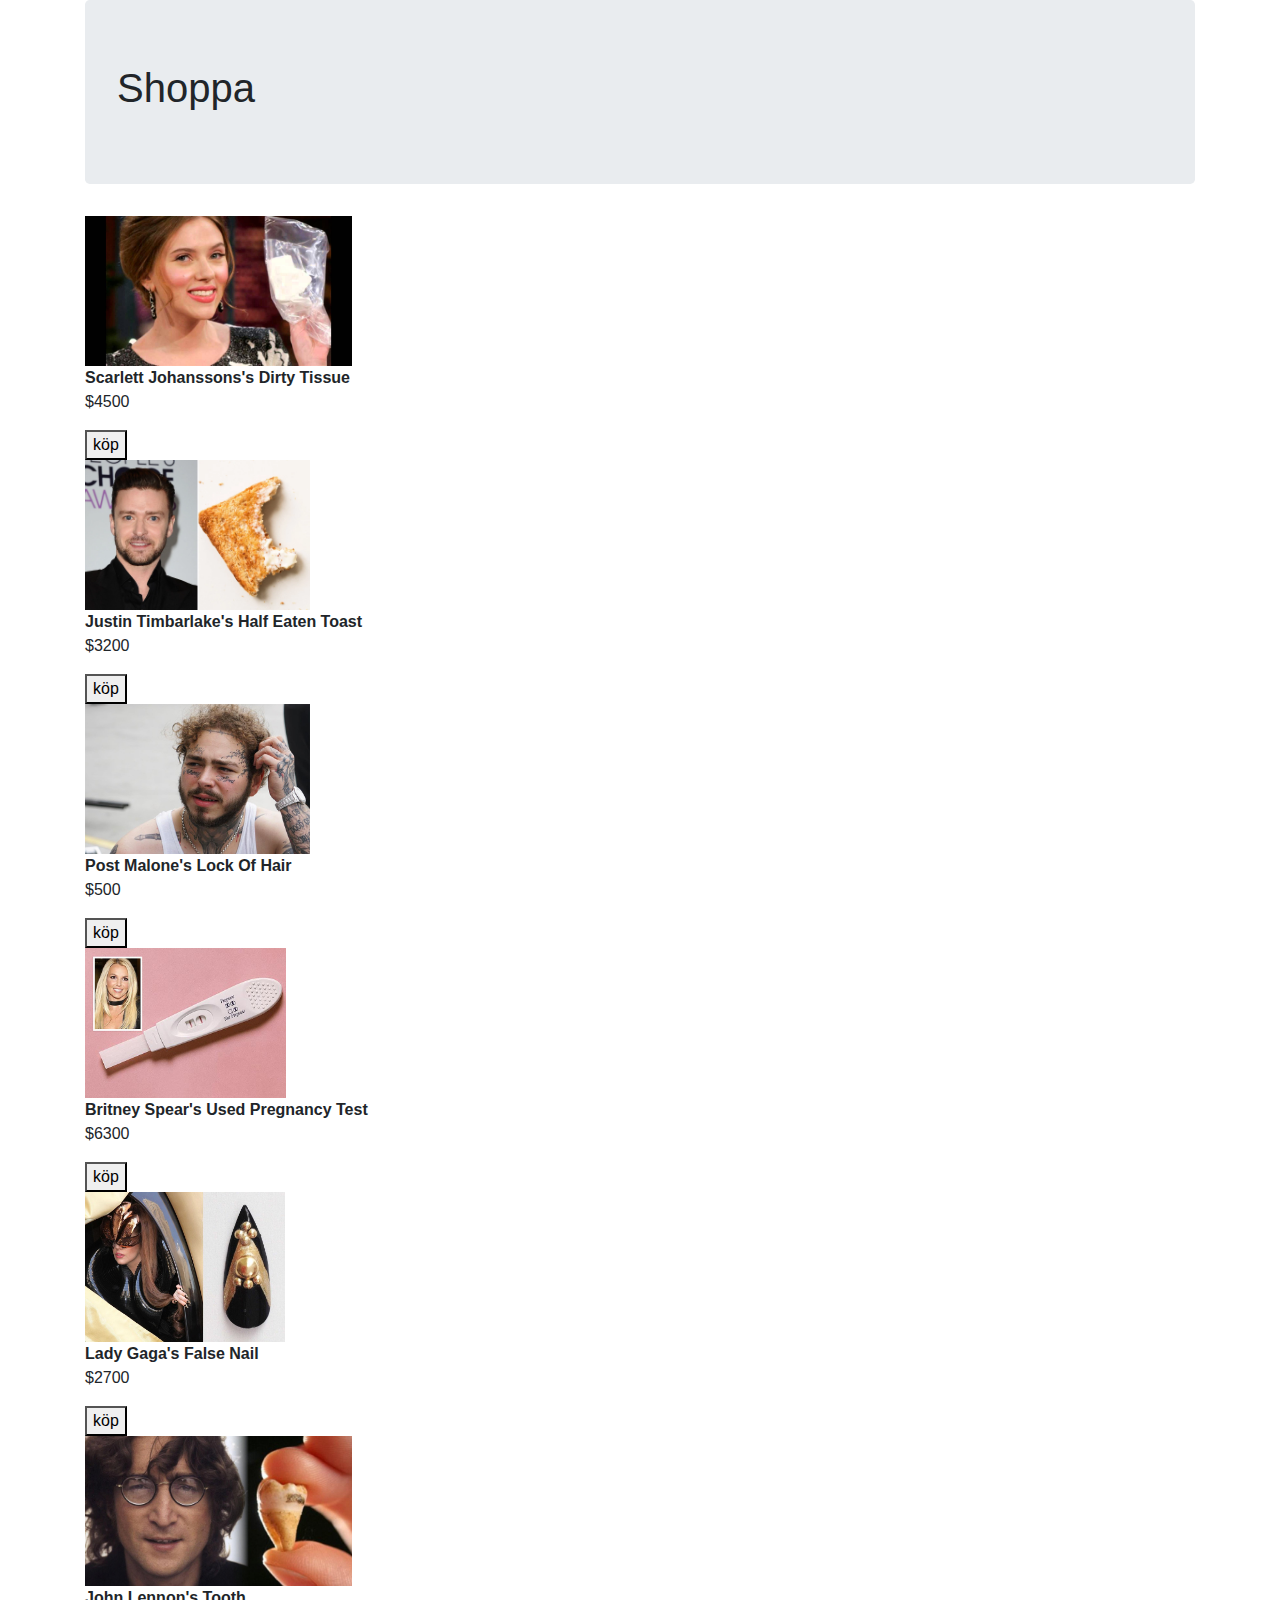
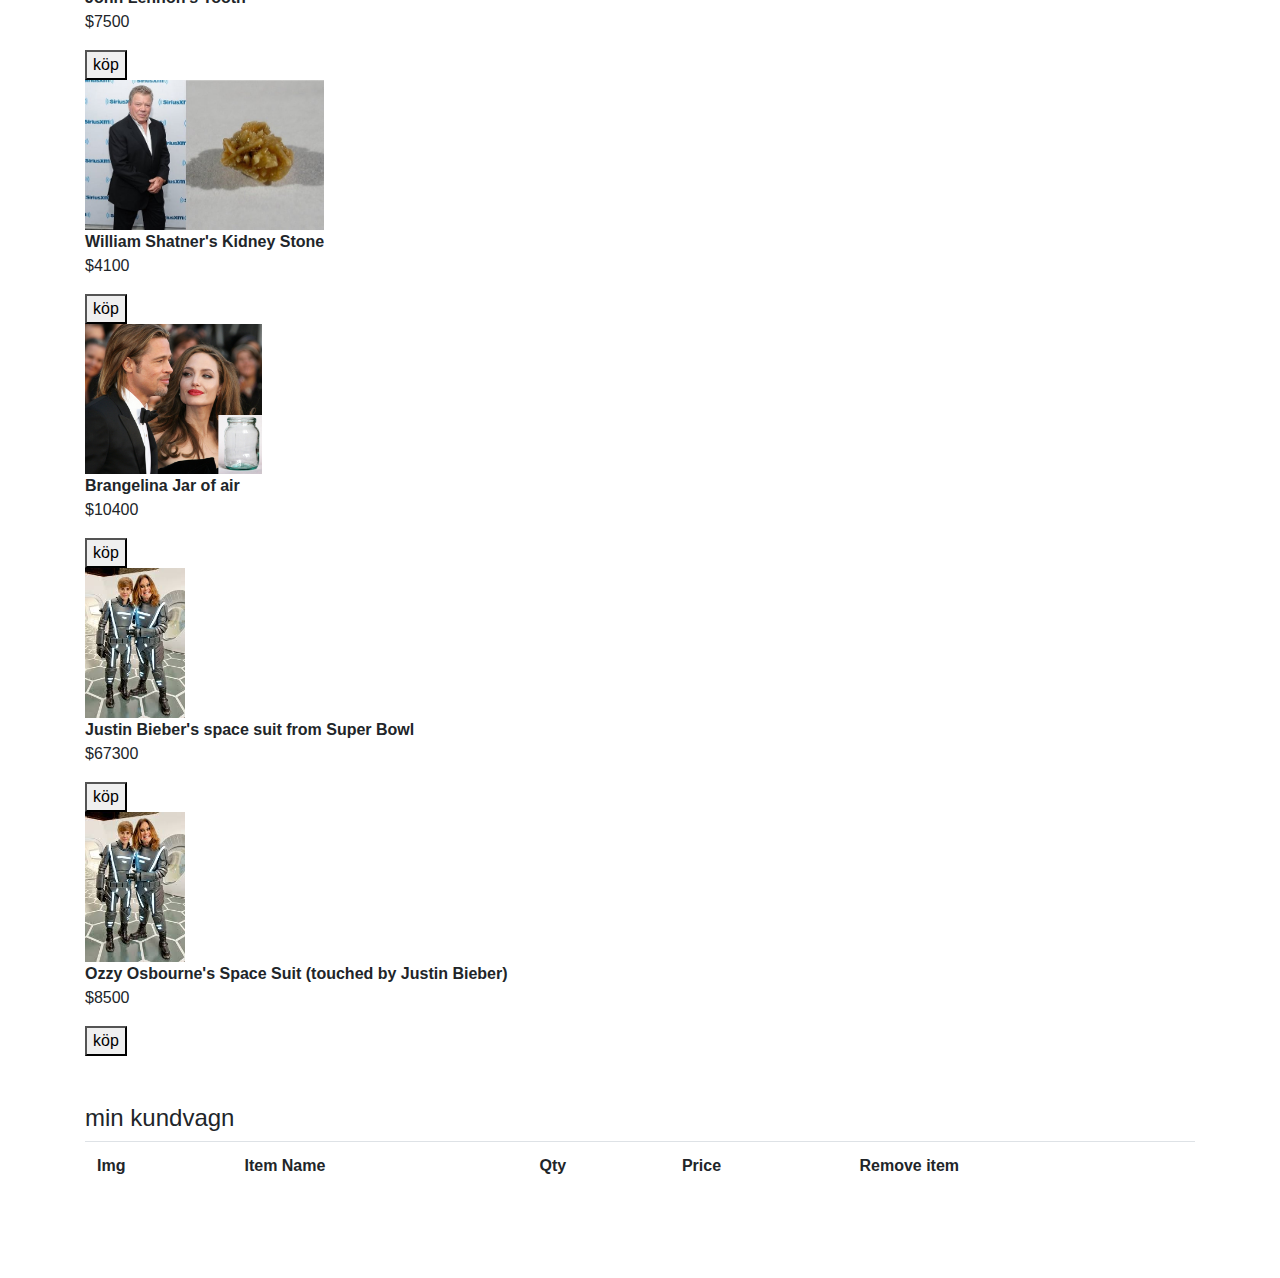
==== index.html @ 7fb06e84 "first commit" ====
<!DOCTYPE html>
<html lang="en">
<head>
   <meta charset="UTF-8">
   <meta name="viewport" content="width=device-width, initial-scale=1.0">
   <meta http-equiv="X-UA-Compatible" content="ie=edge">
   <title>Shoppig cart</title>
   <link rel="stylesheet" href="https://stackpath.bootstrapcdn.com/bootstrap/4.3.1/css/bootstrap.min.css" integrity="sha384-ggOyR0iXCbMQv3Xipma34MD+dH/1fQ784/j6cY/iJTQUOhcWr7x9JvoRxT2MZw1T" crossorigin="anonymous">
   <link rel="stylesheet" href="style.css">
</head>

<body>

   <div class="container">
       <div class="jumbotron center">
           <h1>Shoppa</h1>
       </div>


   <div id="content" class="list-position">
   </div>

   <br><br>

   <div id="cart-container">
           <h4>min kundvagn</h4>
           <table id="myCart" class="table">
               <tr>
                   <th>Img</th>
                   <th>Item Name</th>
                   <th>Qty</th>
                   <th>Price</th>
                   <th>Remove item</th>
               </tr>
               <tr id="cart-update"></tr>

           </table>
   </div>


   <br><br><br>
   </div> <!-- container-->
   <script src="https://cdnjs.cloudflare.com/ajax/libs/jquery/3.3.1/jquery.js"></script>
   <script src="script-firstpage.js"></script>
</body>
</html>
---- style.css ----
.table-img{
    width: 50px;
    height: auto;
}

.list-position{
    display: inline;
}

.list-img{
    height: 150px;
    margin: 0 auto;
}
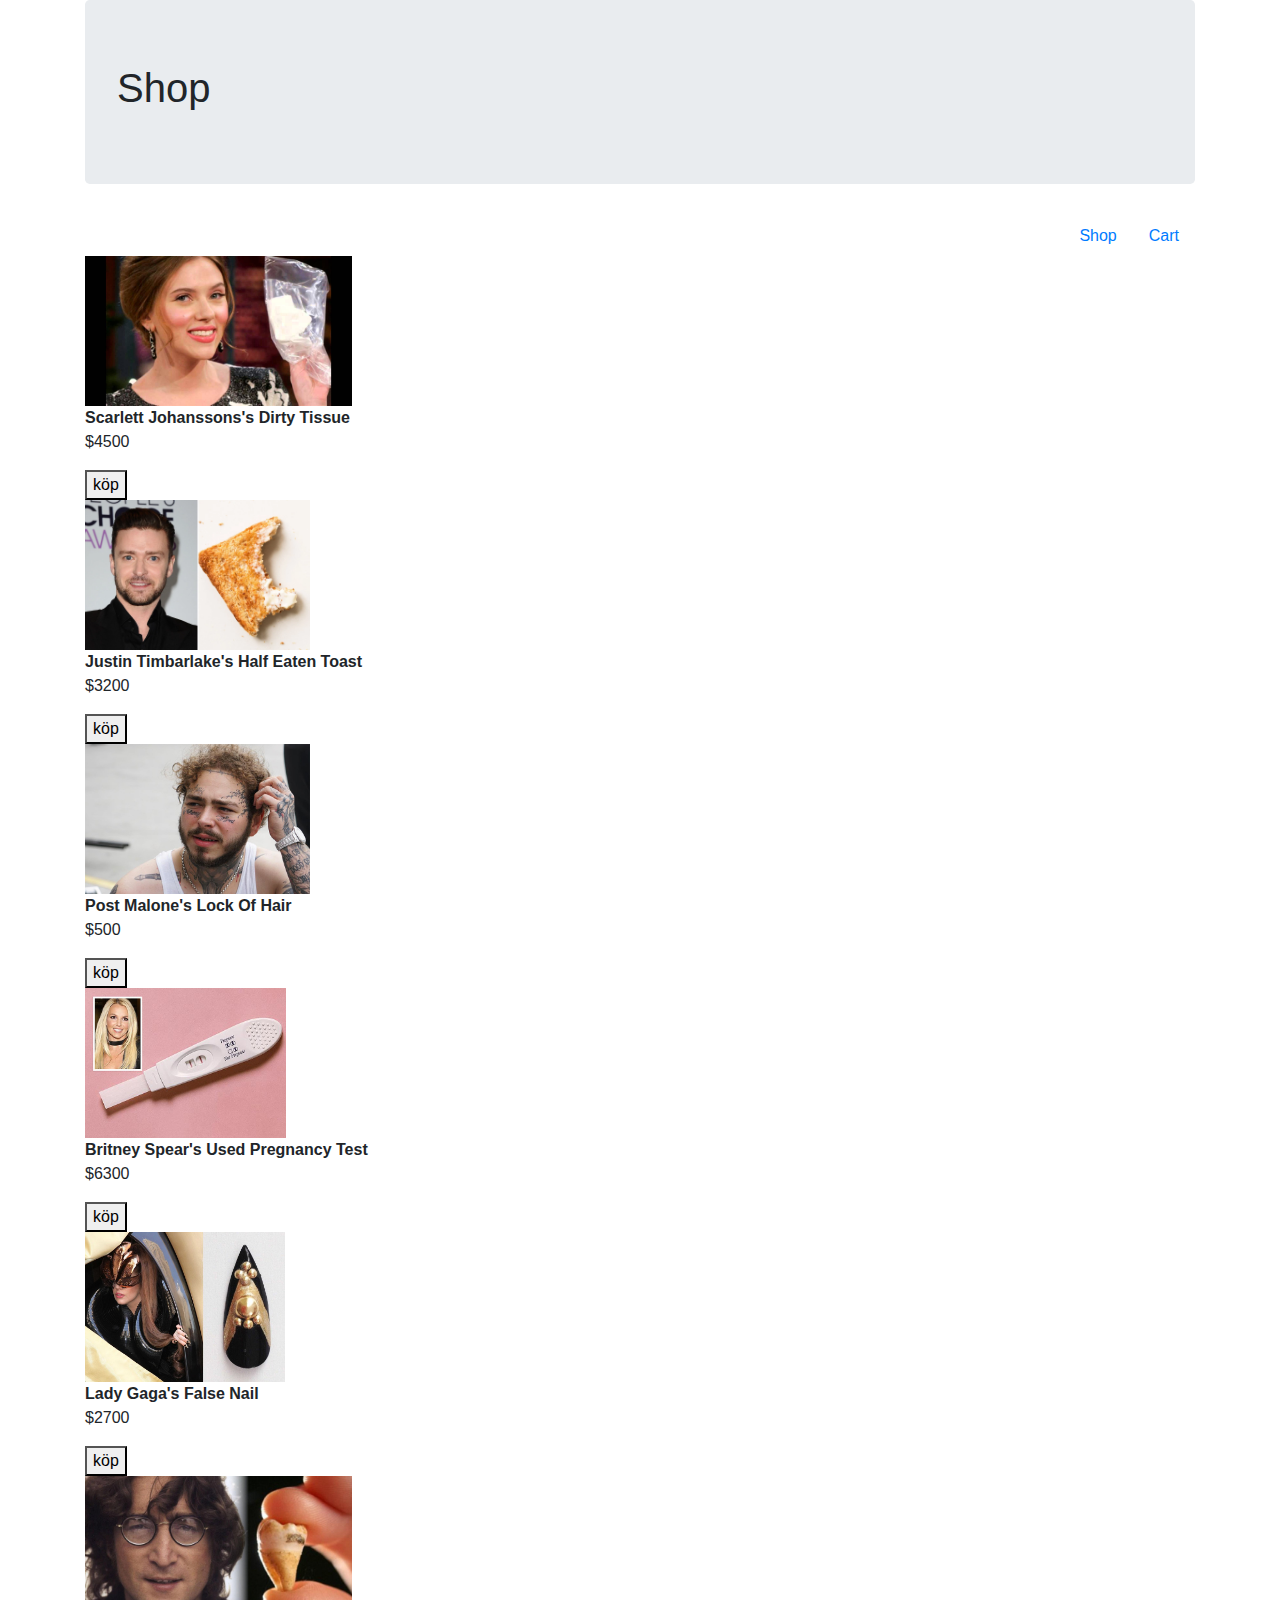
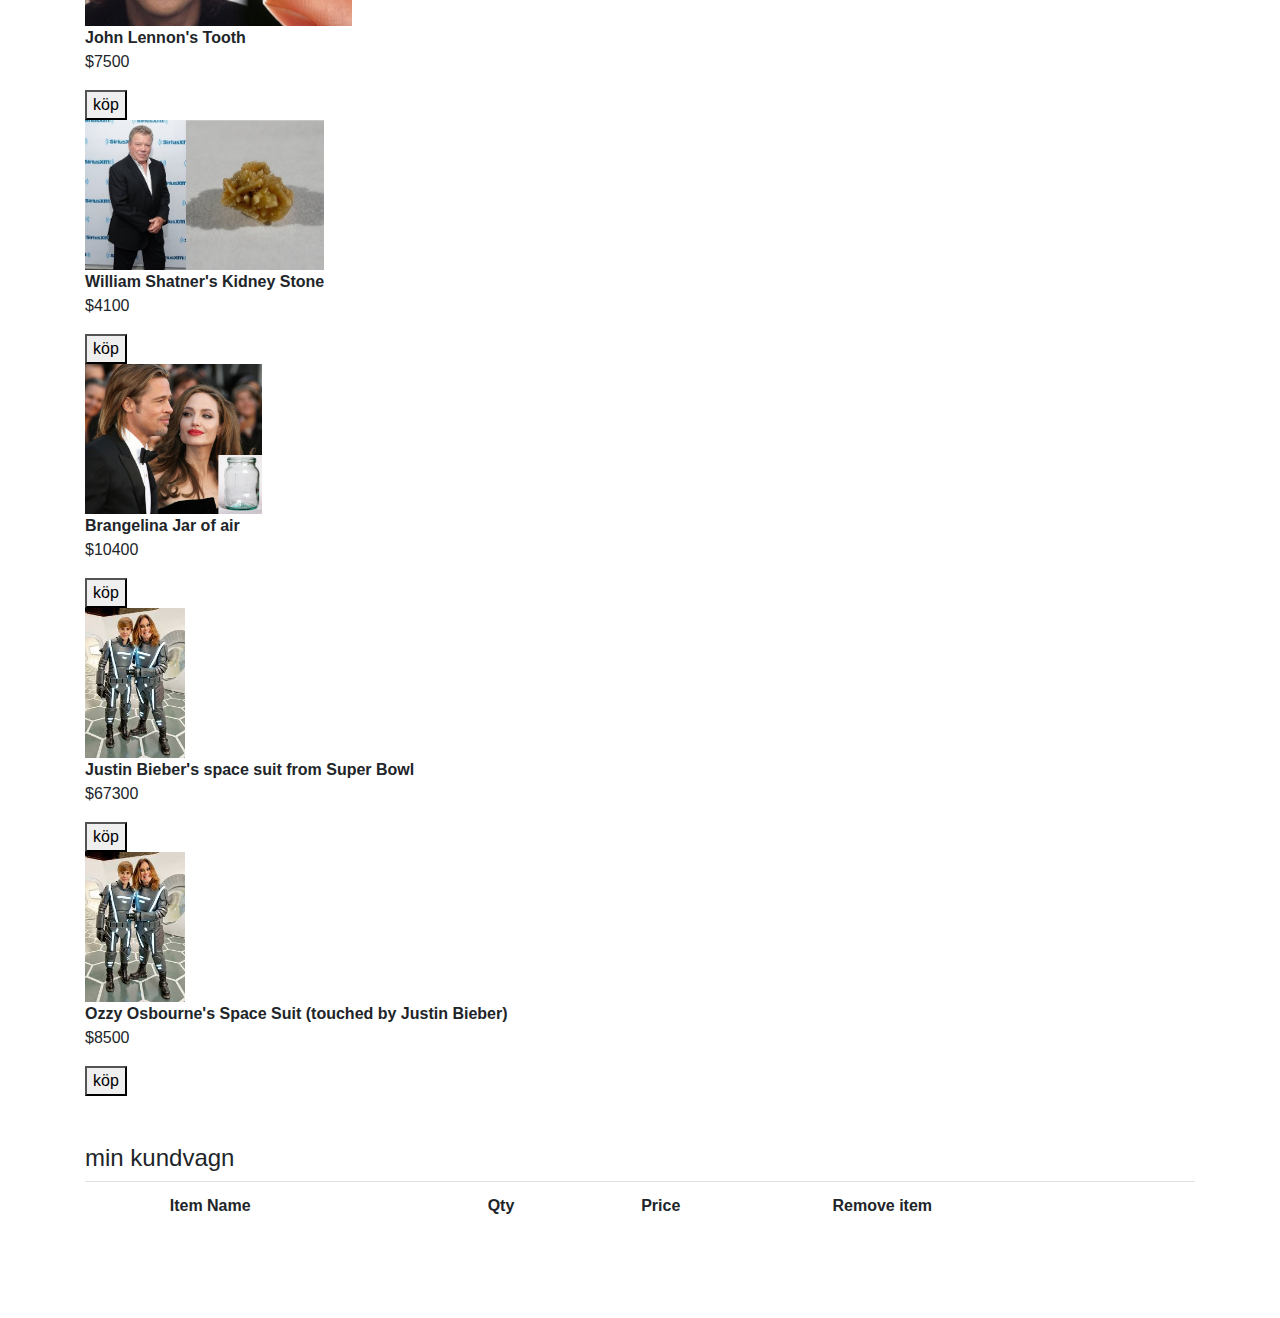
==== commit 7b58b717: "navigeringsfunktion" ====
--- a/index.html
+++ b/index.html
@@ -10,11 +10,21 @@
 </head>
 
 <body>
-
    <div class="container">
        <div class="jumbotron center">
-           <h1>Shoppa</h1>
+           <h1>Shop</h1>
        </div>
+<nav>
+
+       <ul class="nav justify-content-end">
+            <li class="nav-item">
+              <a class="nav-link active" href="index.html">Shop</a>
+            </li>
+            <li class="nav-item">
+              <a class="nav-link" href="orderpage.html">Cart</a>
+            </li>
+          </ul>
+</nav>
 
 
    <div id="content" class="list-position">
@@ -26,7 +36,7 @@
            <h4>min kundvagn</h4>
            <table id="myCart" class="table">
                <tr>
-                   <th>Img</th>
+                   <th></th>
                    <th>Item Name</th>
                    <th>Qty</th>
                    <th>Price</th>
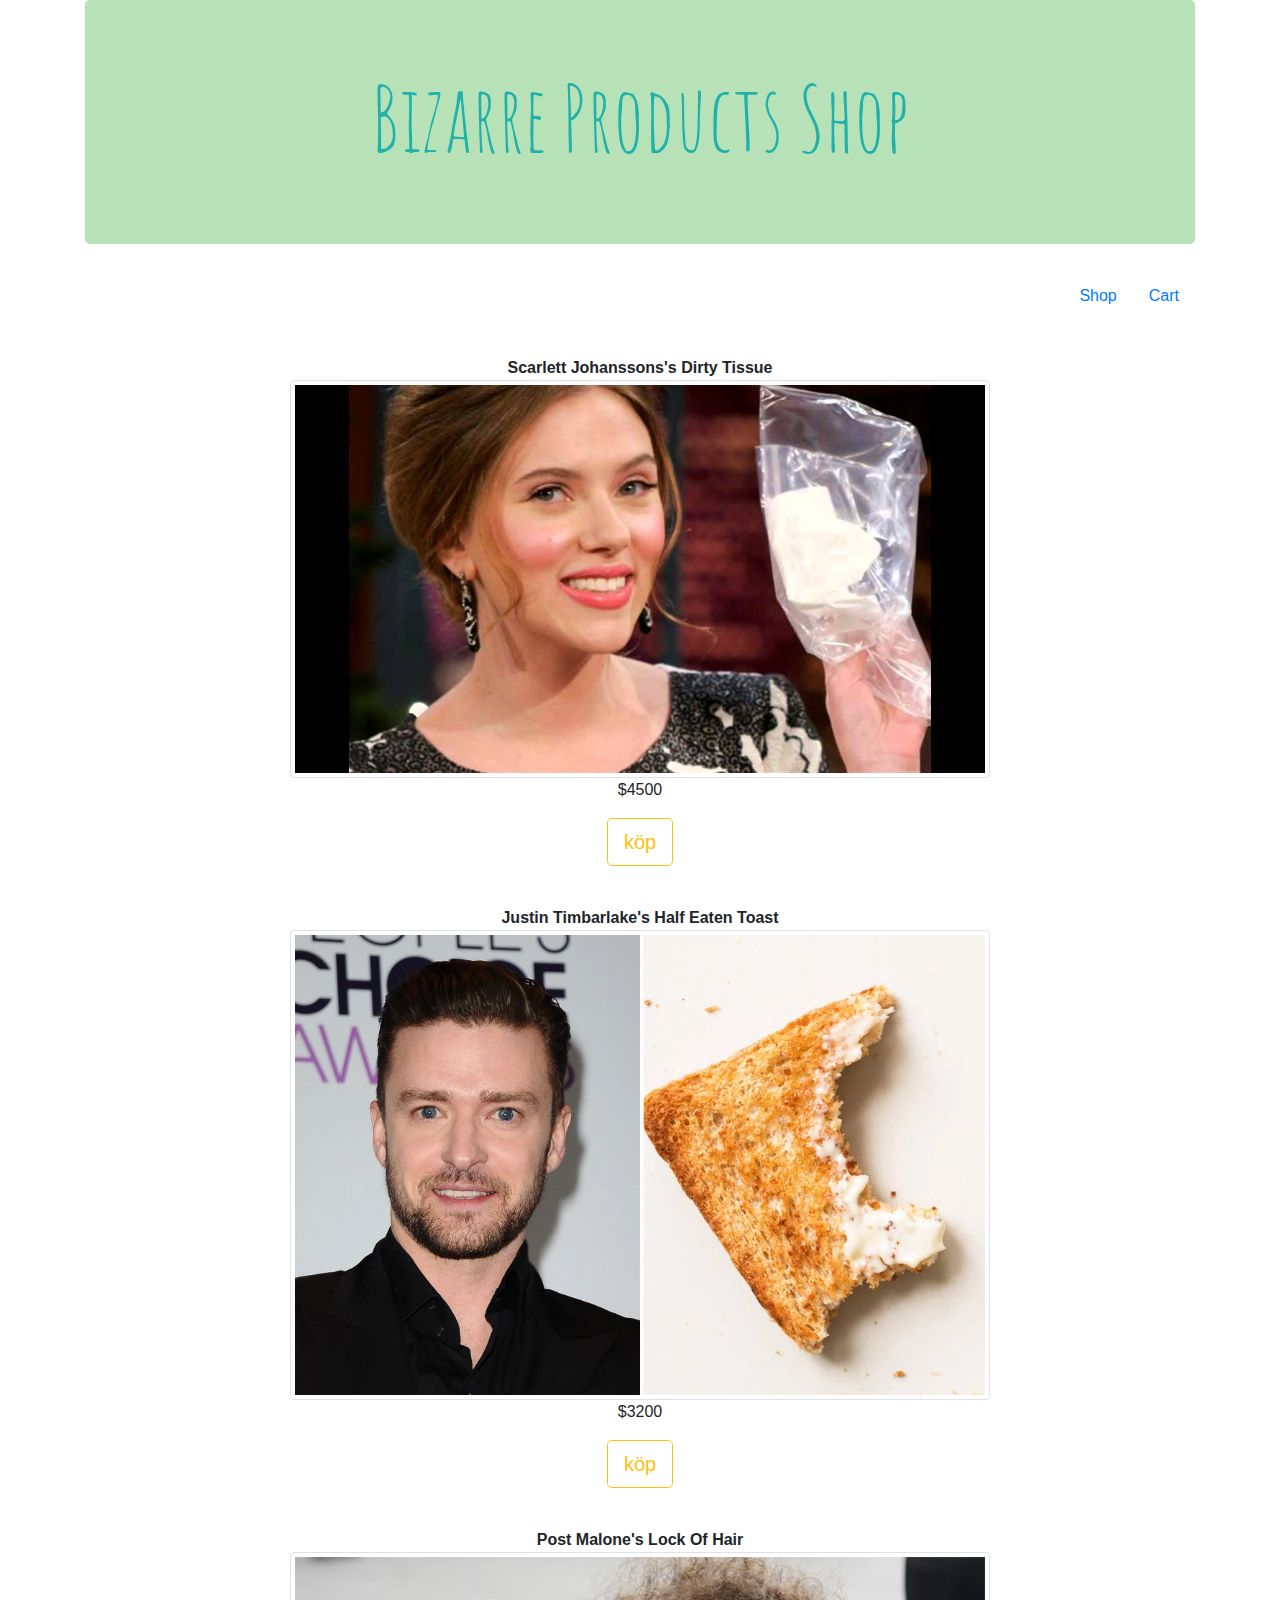
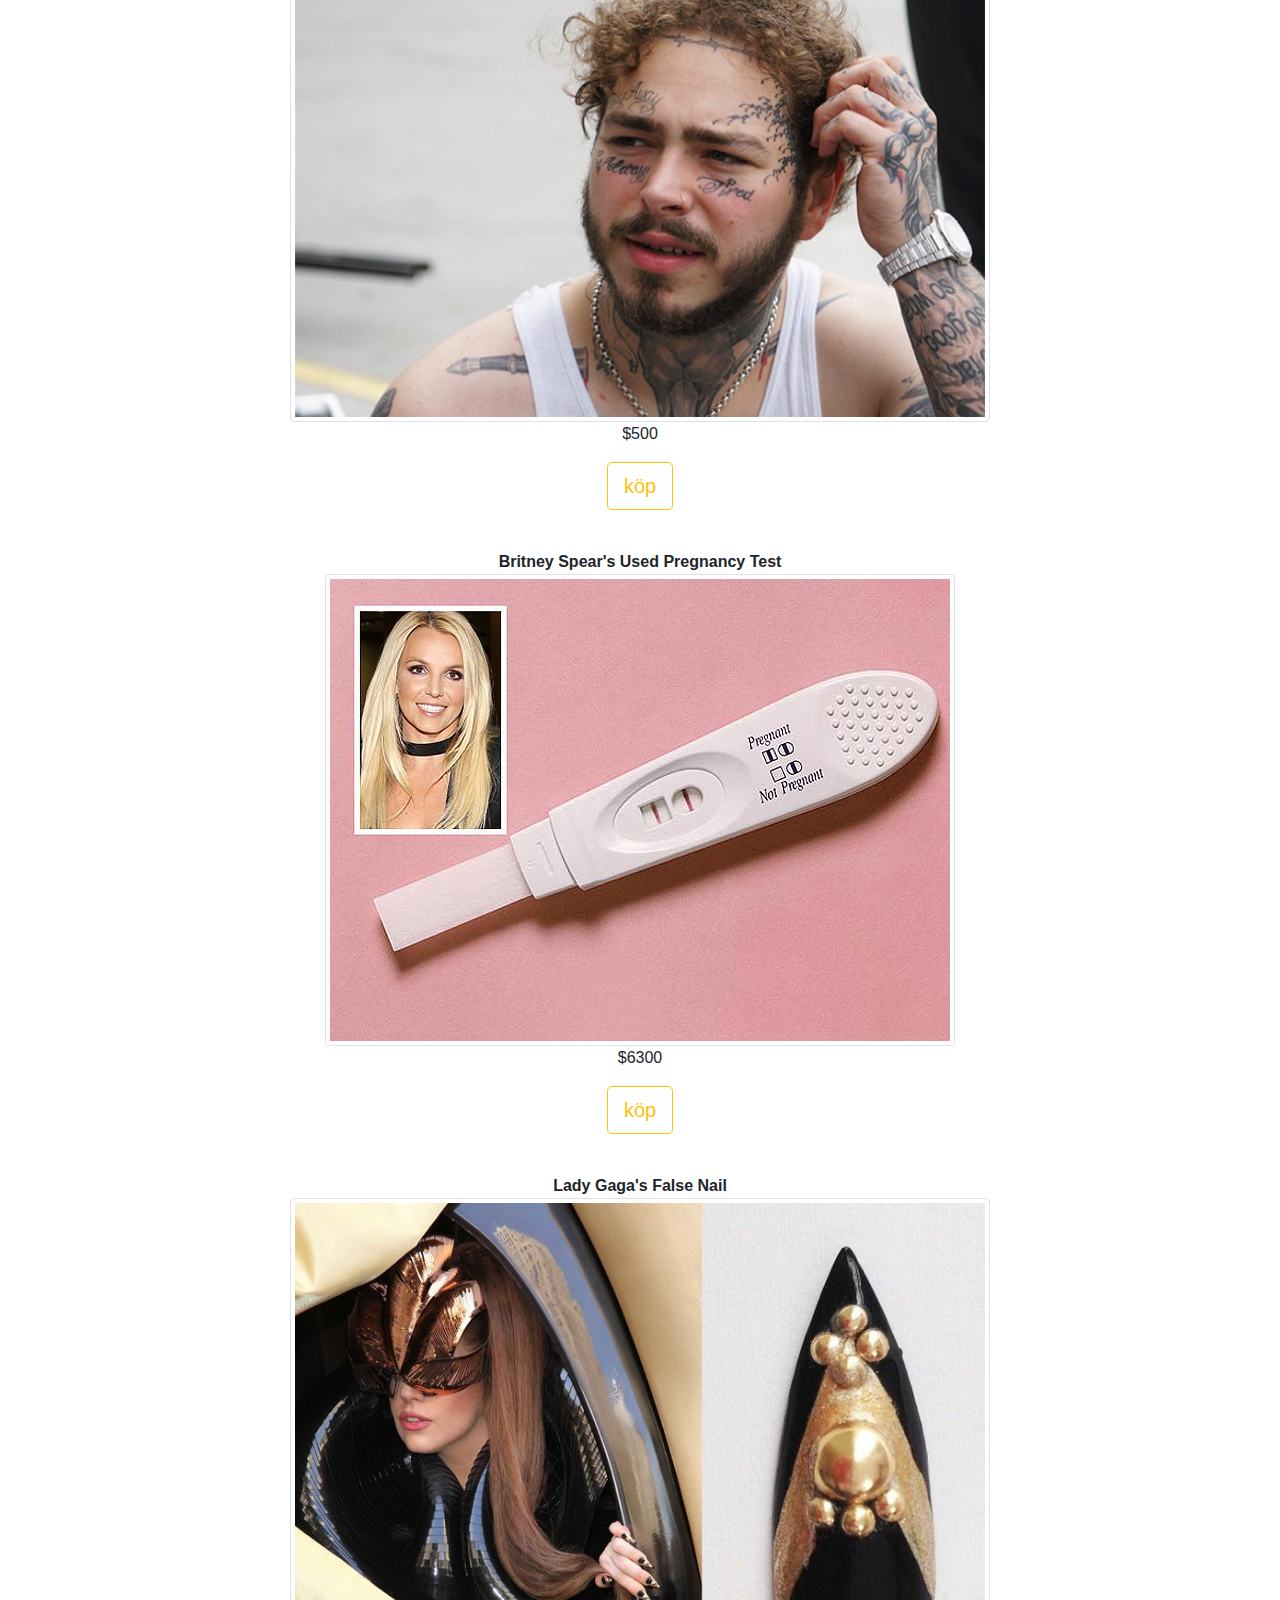
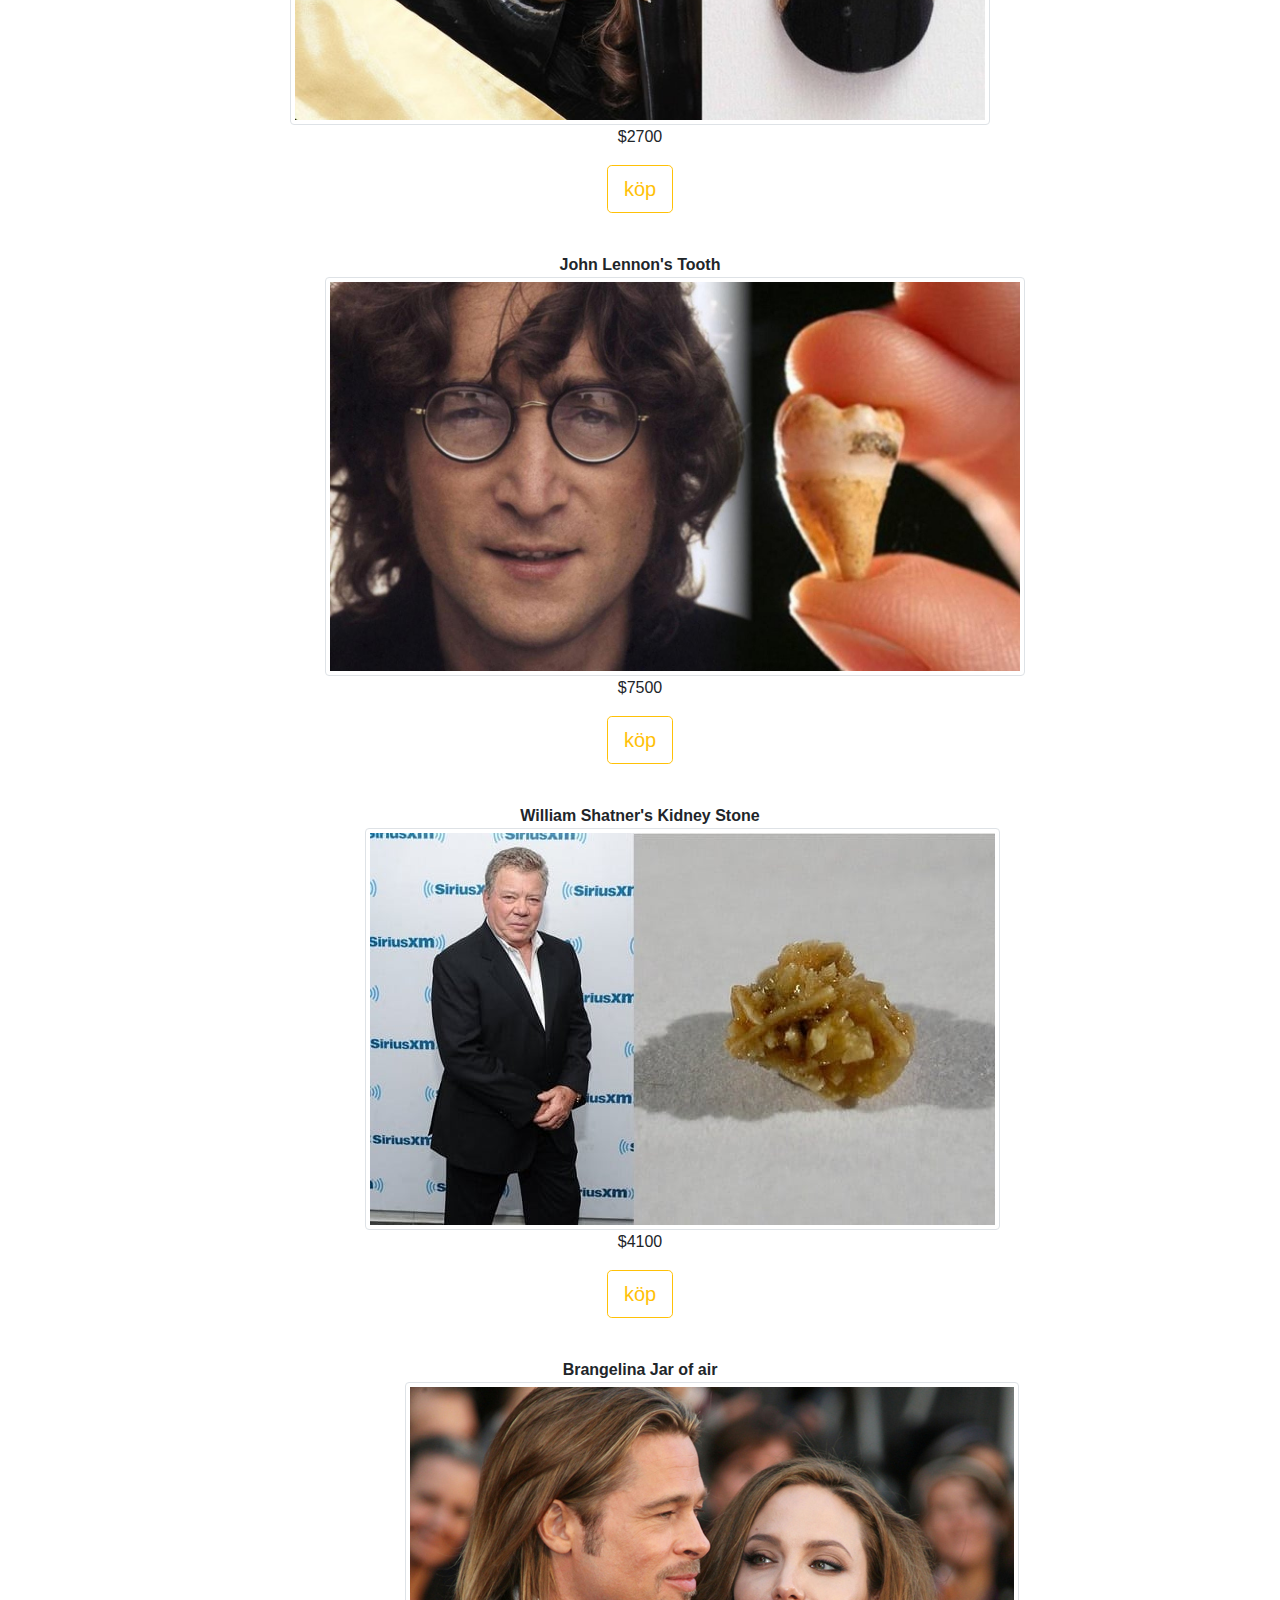
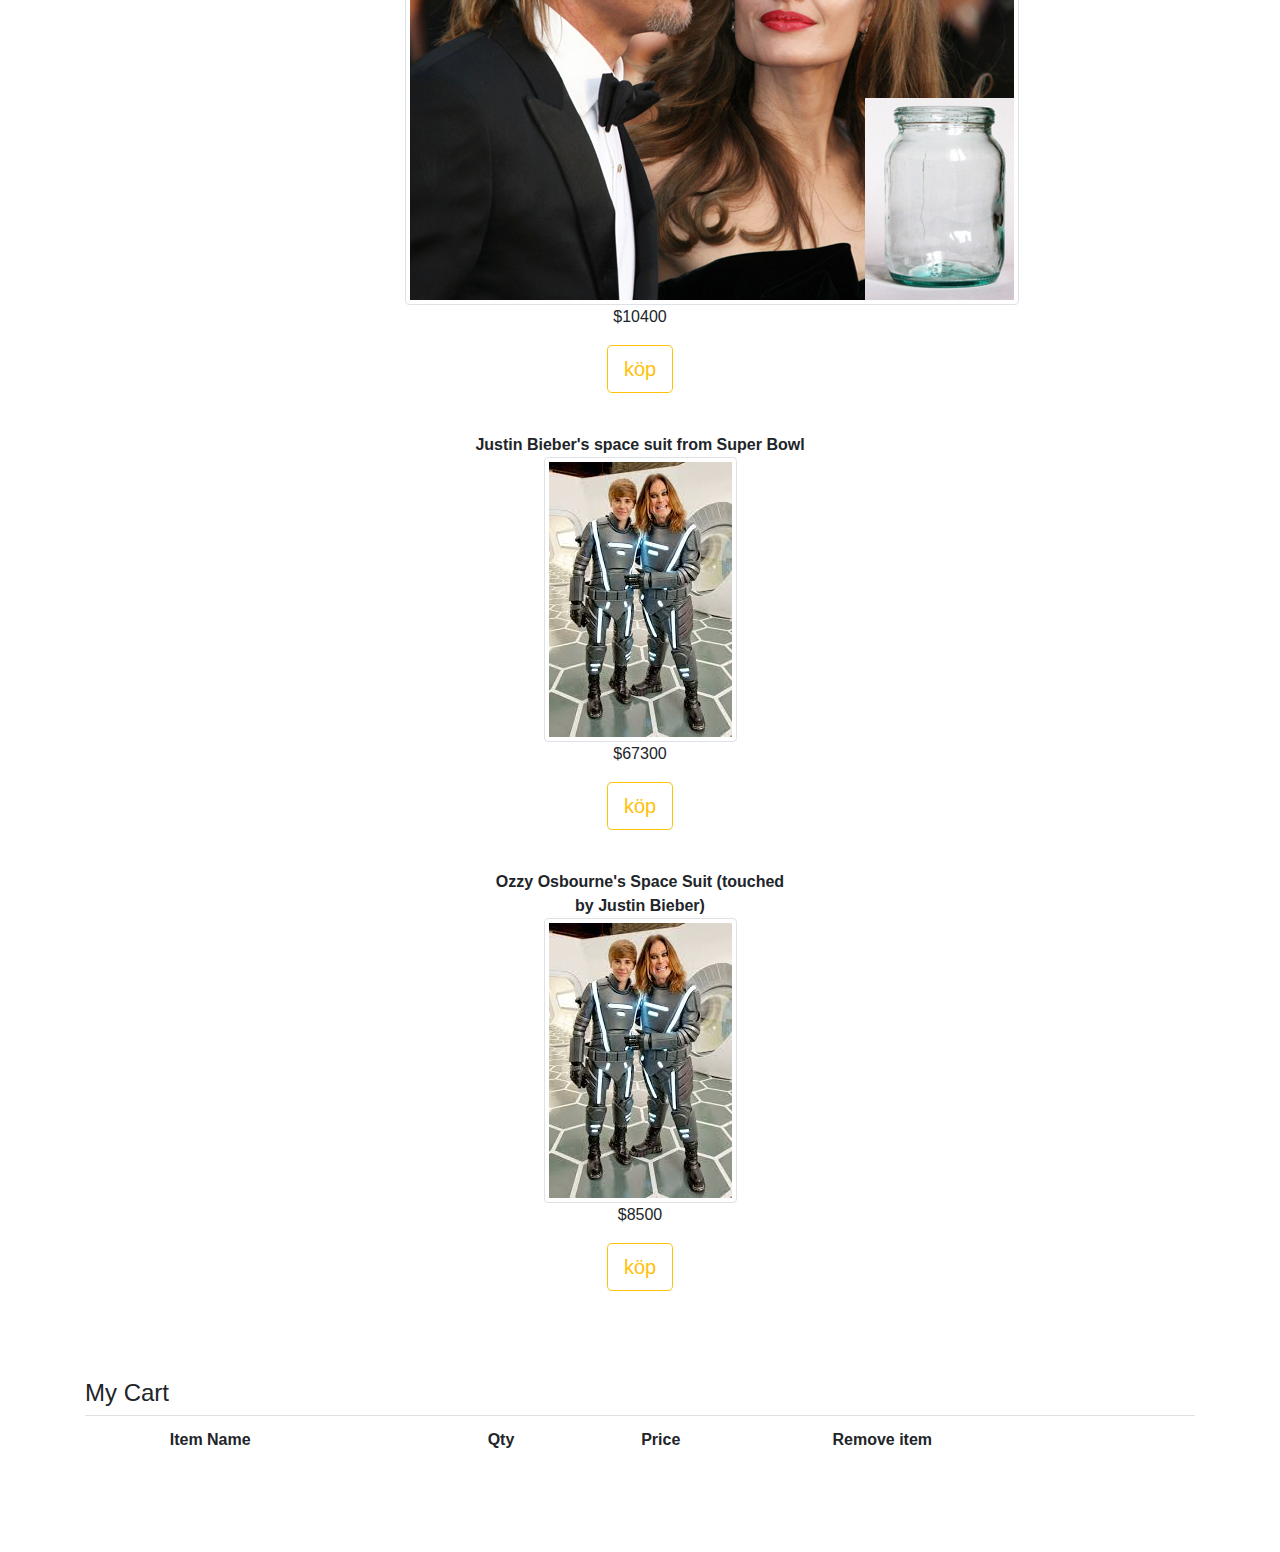
==== commit 1c6bc453: "styling" ====
--- a/index.html
+++ b/index.html
@@ -6,13 +6,15 @@
    <meta http-equiv="X-UA-Compatible" content="ie=edge">
    <title>Shoppig cart</title>
    <link rel="stylesheet" href="https://stackpath.bootstrapcdn.com/bootstrap/4.3.1/css/bootstrap.min.css" integrity="sha384-ggOyR0iXCbMQv3Xipma34MD+dH/1fQ784/j6cY/iJTQUOhcWr7x9JvoRxT2MZw1T" crossorigin="anonymous">
+   <link rel='stylesheet' href='https://use.fontawesome.com/releases/v5.7.0/css/all.css' integrity='sha384-lZN37f5QGtY3VHgisS14W3ExzMWZxybE1SJSEsQp9S+oqd12jhcu+A56Ebc1zFSJ' crossorigin='anonymous'>
+   <link href="https://fonts.googleapis.com/css?family=Amatic+SC" rel="stylesheet">
    <link rel="stylesheet" href="style.css">
 </head>
 
 <body>
    <div class="container">
        <div class="jumbotron center">
-           <h1>Shop</h1>
+           <h1>Bizarre Products Shop</h1>
        </div>
 <nav>
 
@@ -21,19 +23,23 @@
               <a class="nav-link active" href="index.html">Shop</a>
             </li>
             <li class="nav-item">
-              <a class="nav-link" href="orderpage.html">Cart</a>
+              <a class="nav-link" href="orderpage.html">Cart <i class='fas fa-cart-arrow-down'></i></a>
             </li>
           </ul>
 </nav>
 
 
    <div id="content" class="list-position">
+
+
+
    </div>
 
    <br><br>
 
    <div id="cart-container">
-           <h4>min kundvagn</h4>
+
+           <h4>My Cart</h4>
            <table id="myCart" class="table">
                <tr>
                    <th></th>
@@ -53,4 +59,8 @@
    <script src="https://cdnjs.cloudflare.com/ajax/libs/jquery/3.3.1/jquery.js"></script>
    <script src="script-firstpage.js"></script>
 </body>
-</html>+</html>
+
+
+
+
--- a/style.css
+++ b/style.css
@@ -1,3 +1,24 @@
+h1{
+    text-align: center;
+    color: lightseagreen;
+    font-family: 'Amatic SC', cursive;
+    font-size: 90px;
+}
+
+.items{
+
+   text-align: center;
+   margin: 40px;
+
+}
+
+.img-thumbnail{
+    max-width: 700px;
+}
+
+.center{
+    background-color: rgb(183, 226, 183)
+}
 
 
 .table-img{
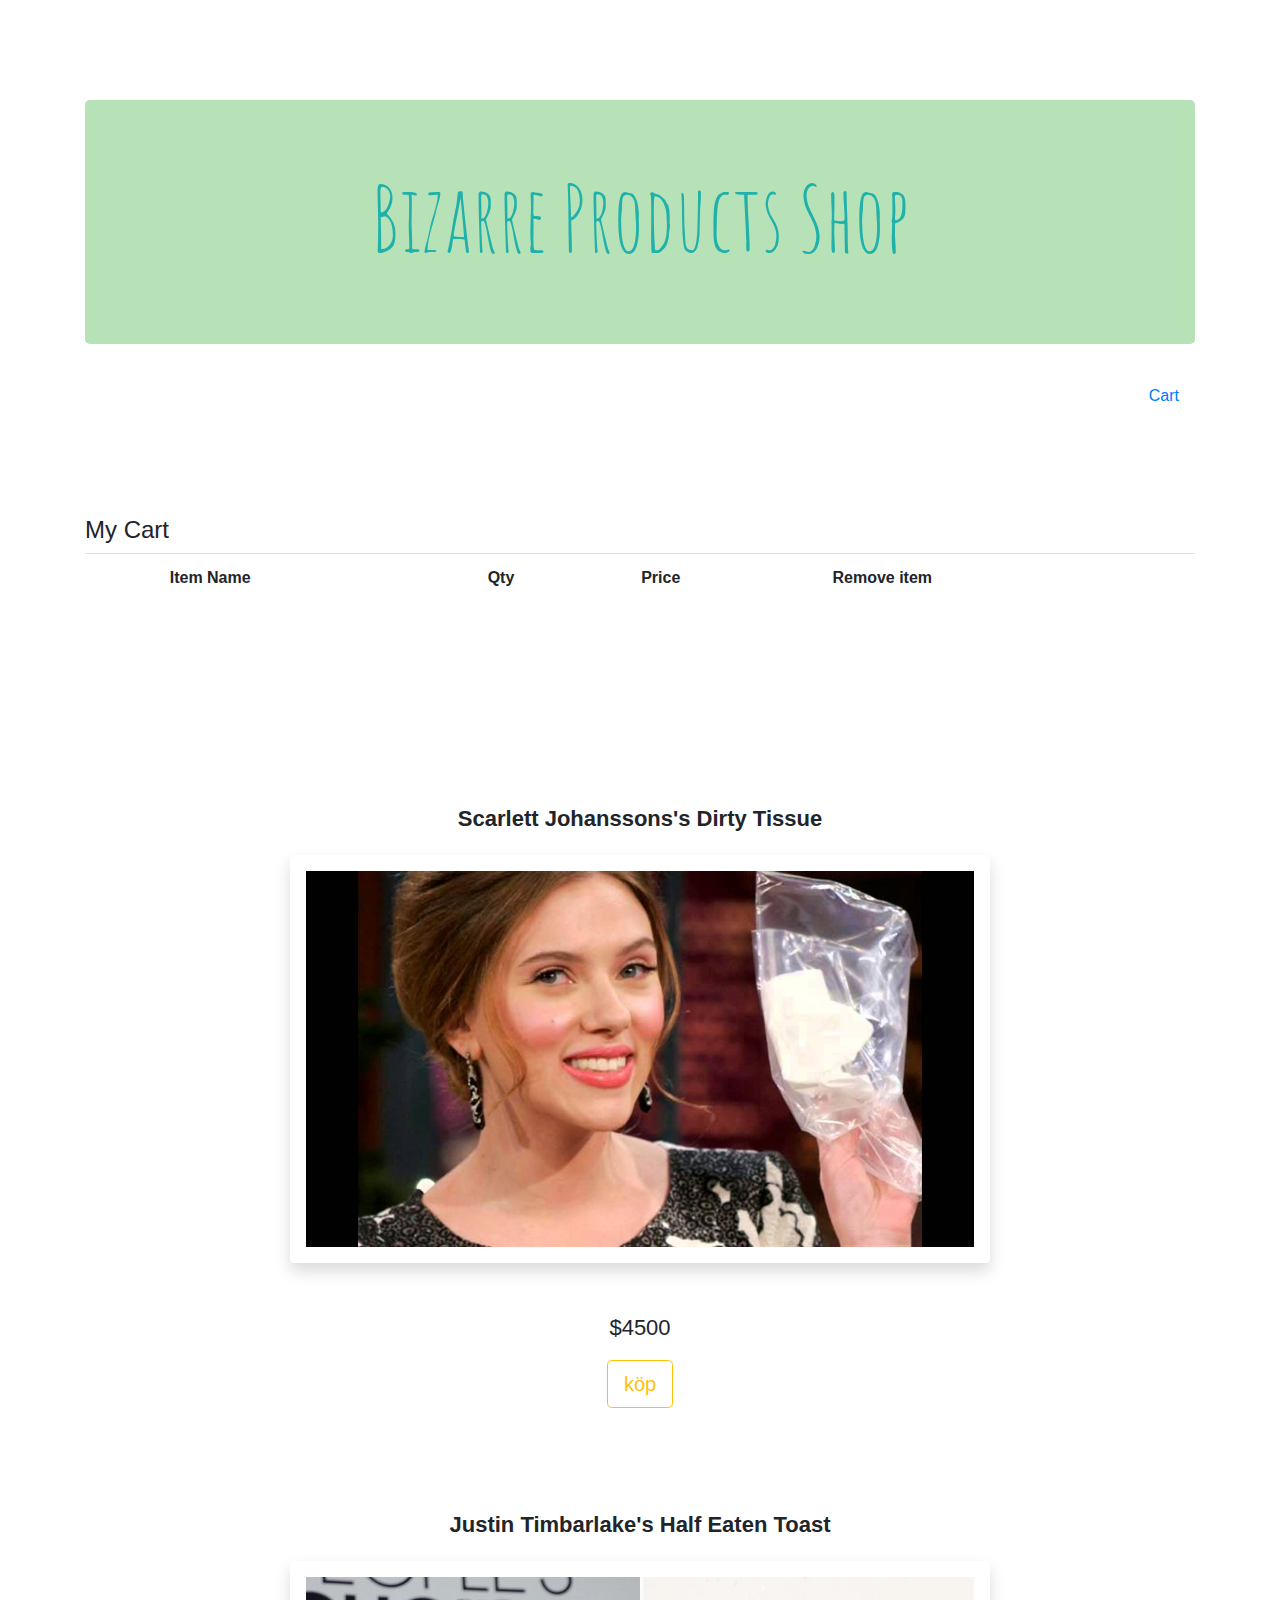
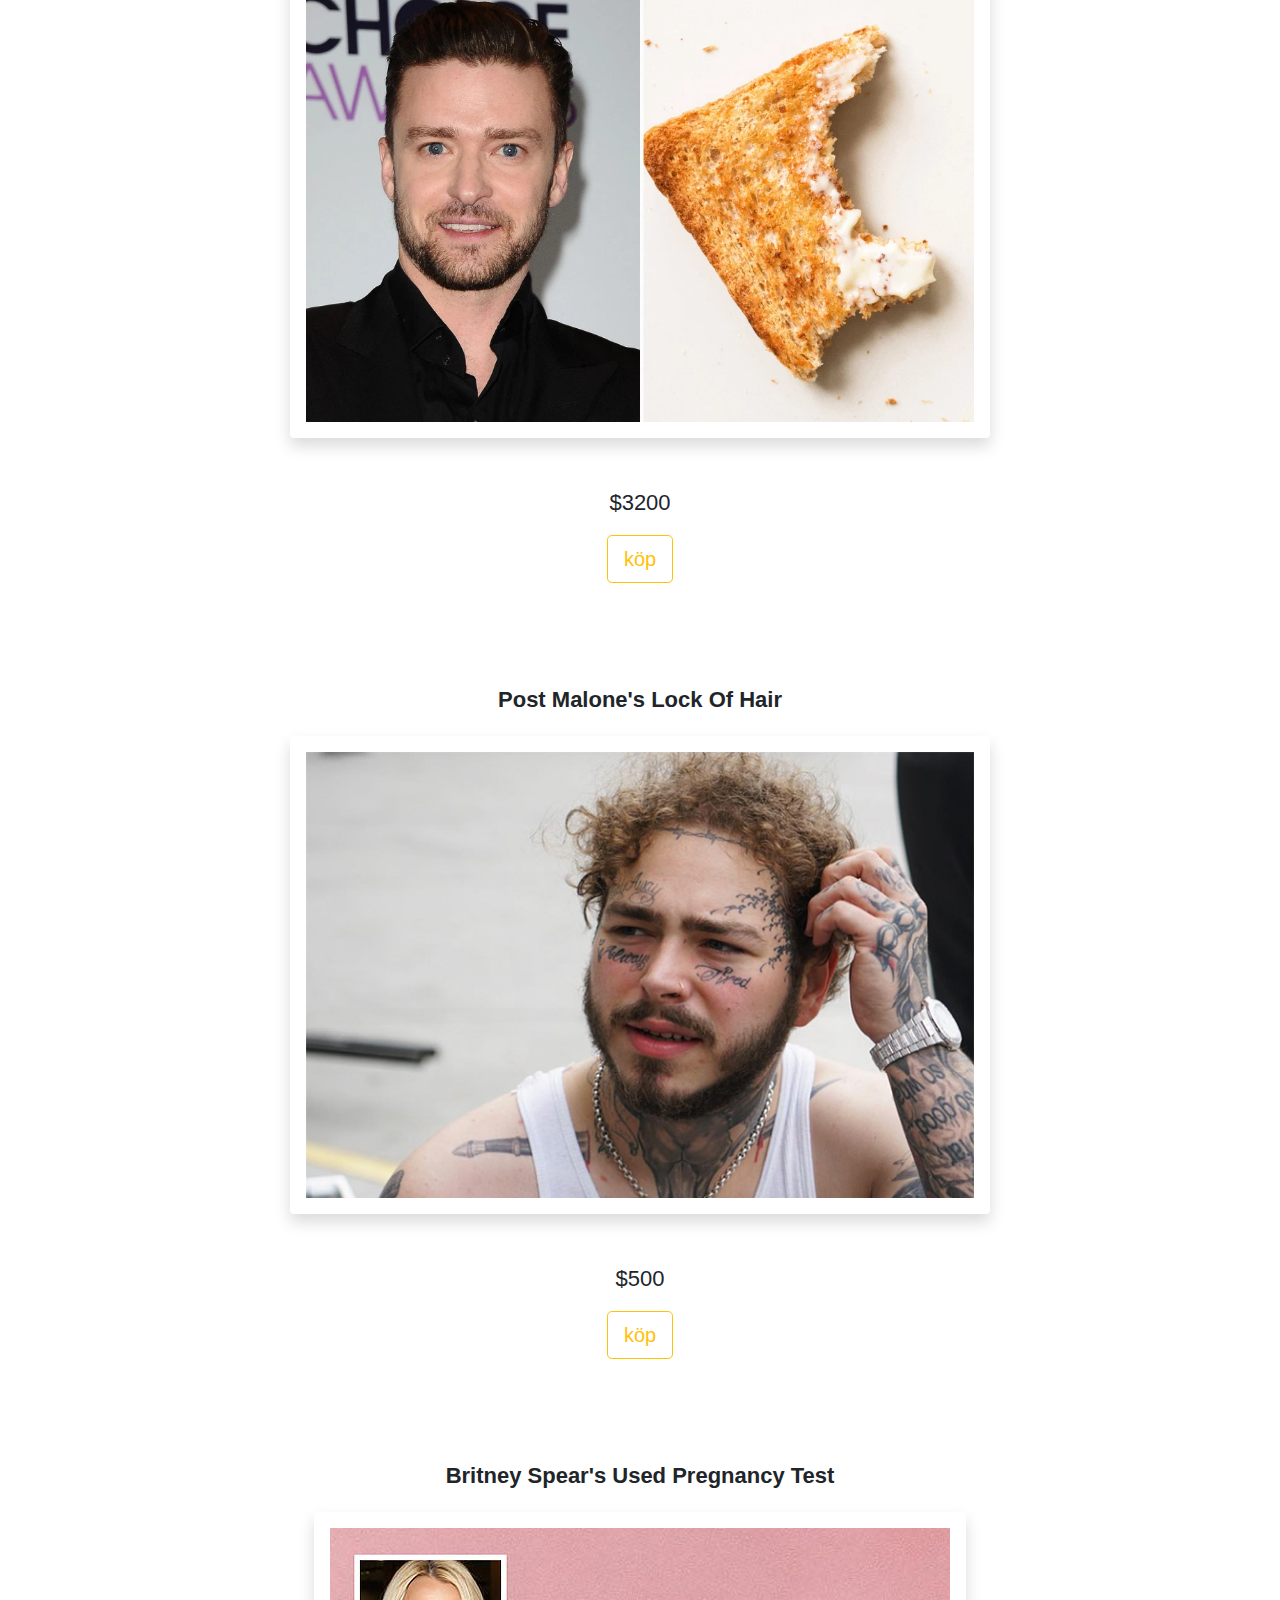
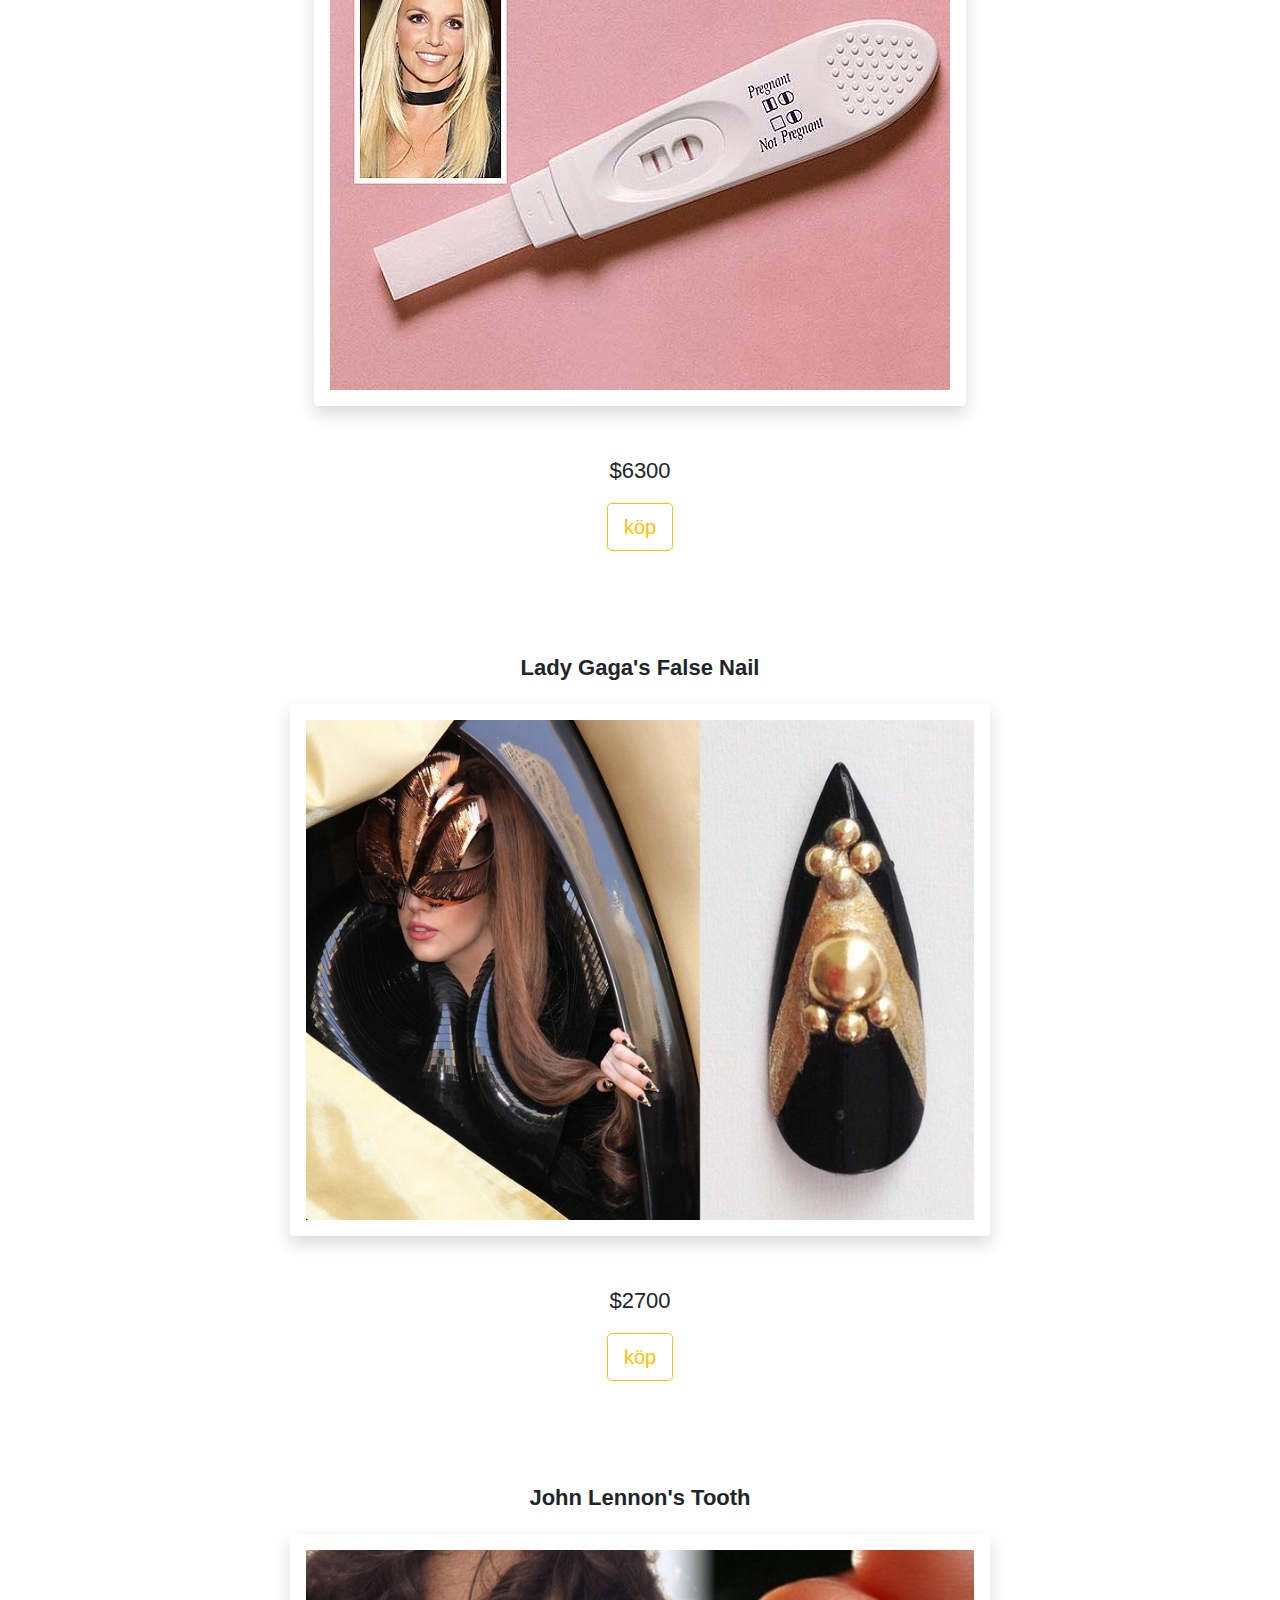
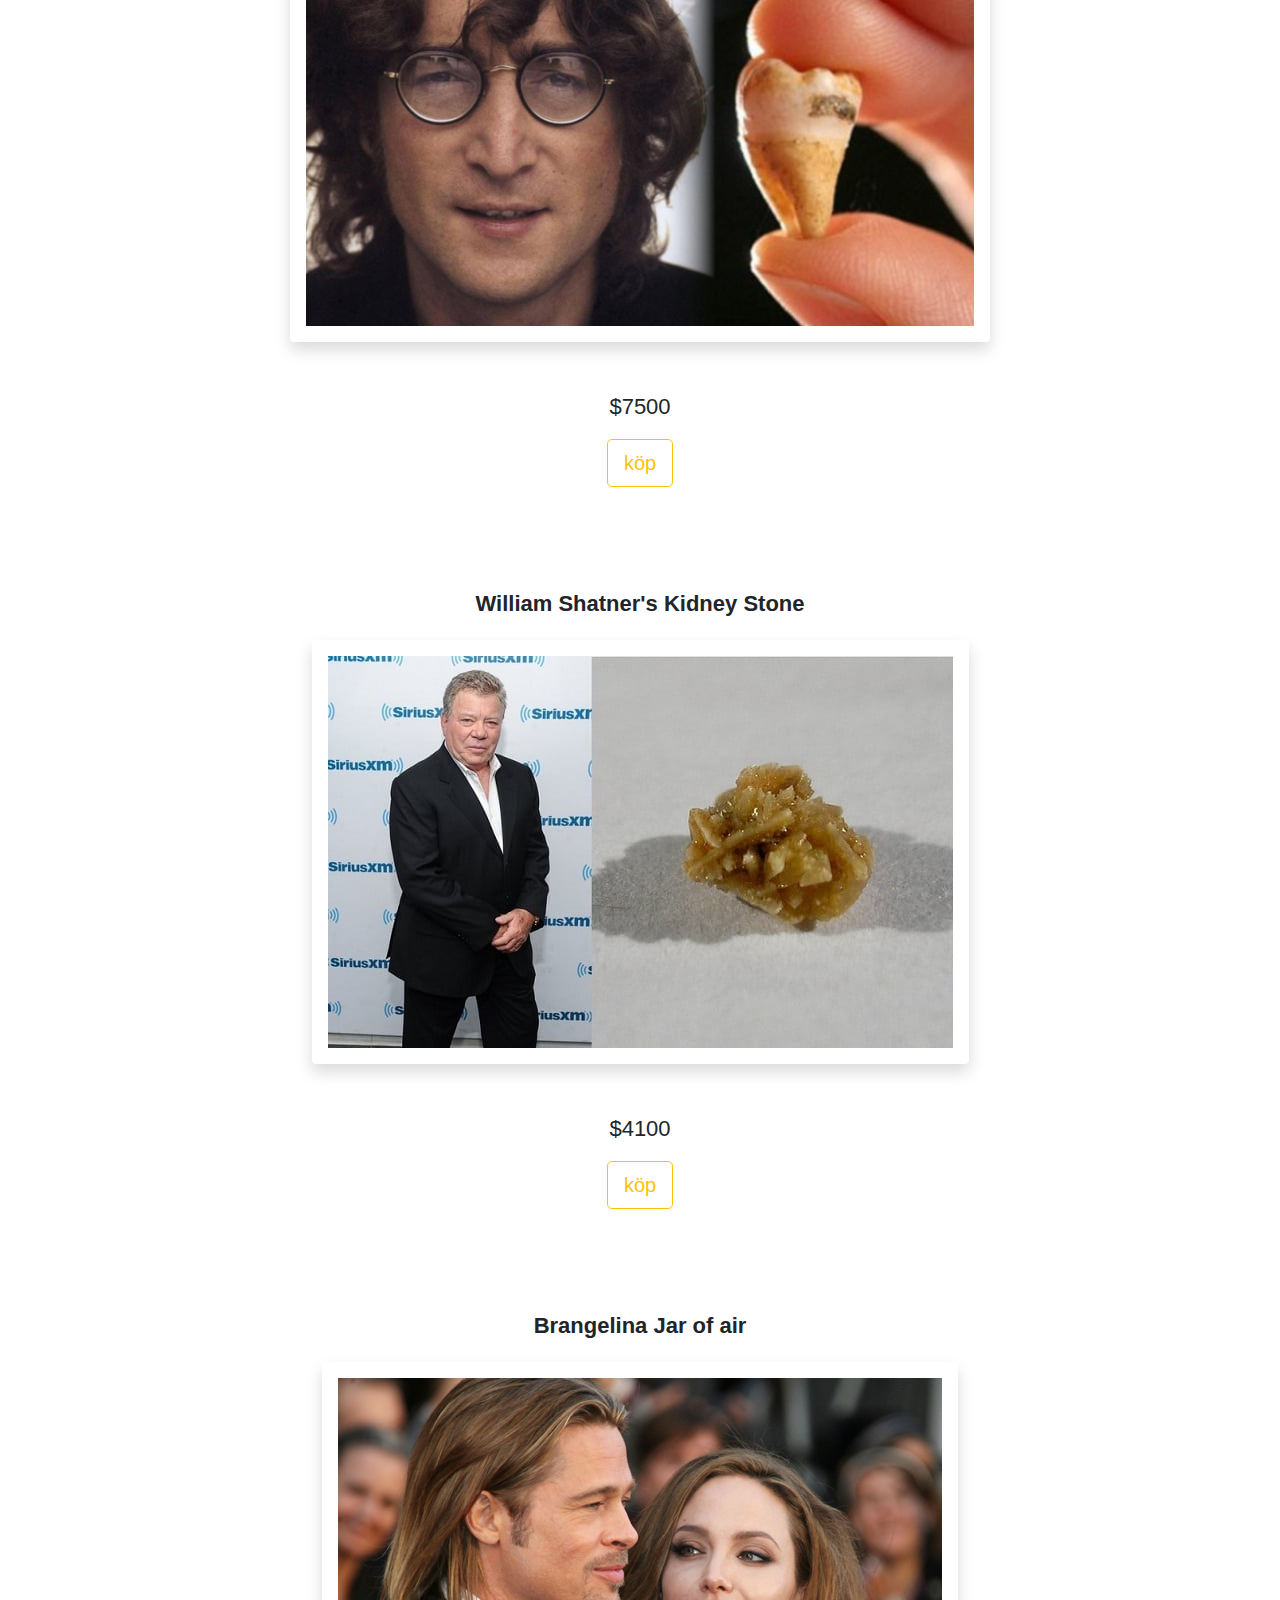
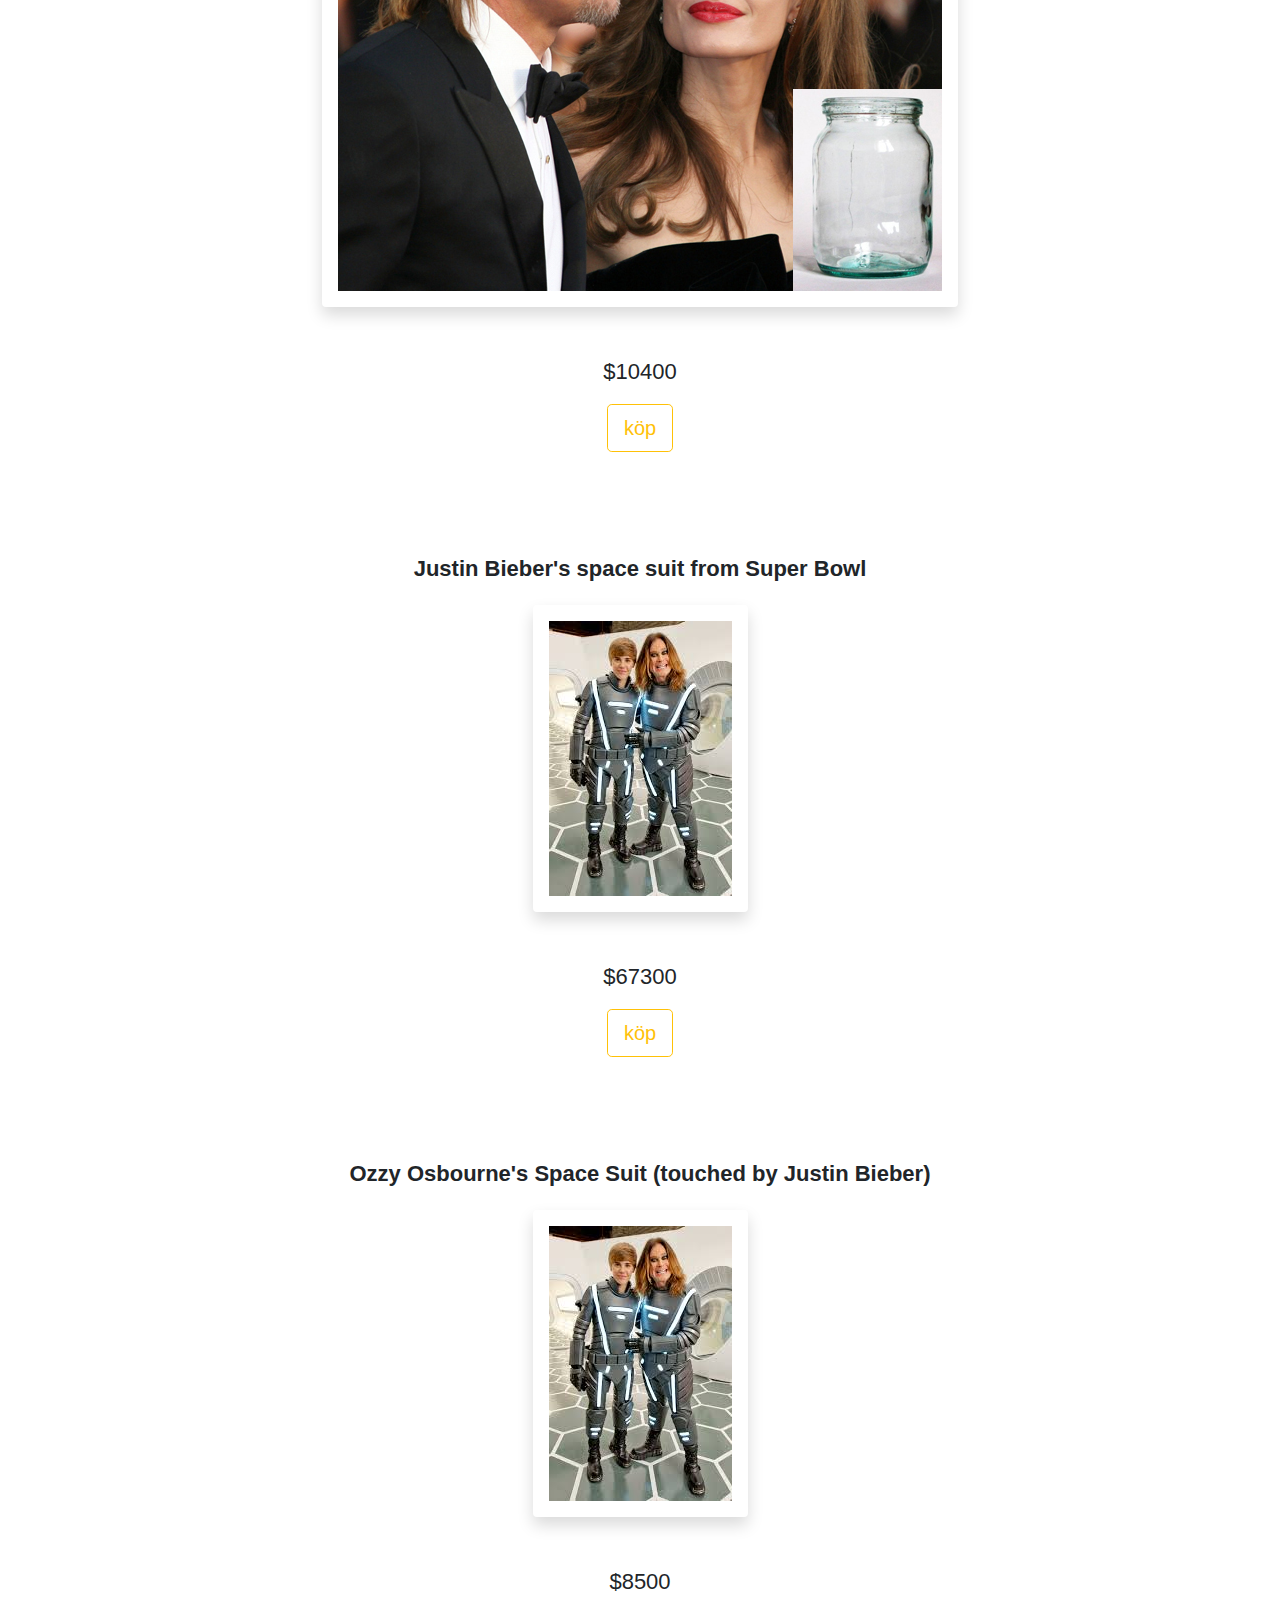
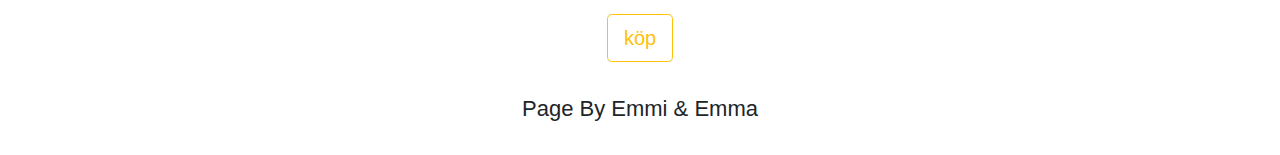
==== commit 81481f0a: "uppdaterad" ====
--- a/index.html
+++ b/index.html
@@ -12,52 +12,51 @@
 </head>
 
 <body>
+
    <div class="container">
+
        <div class="jumbotron center">
            <h1>Bizarre Products Shop</h1>
        </div>
-<nav>
-
-       <ul class="nav justify-content-end">
-            <li class="nav-item">
-              <a class="nav-link active" href="index.html">Shop</a>
-            </li>
+  
+       <nav>
+          <ul class="nav justify-content-end">
             <li class="nav-item">
               <a class="nav-link" href="orderpage.html">Cart <i class='fas fa-cart-arrow-down'></i></a>
             </li>
           </ul>
-</nav>
+        </nav>
 
 
-   <div id="content" class="list-position">
+<div id="cart-container">
+
+        <h4>My Cart</h4>
+        <table id="myCart" class="table">
+            <tr>
+                <th></th>
+                <th>Item Name</th>
+                <th>Qty</th>
+                <th>Price</th>
+                <th>Remove item</th>
+            </tr>
+            <tr id="cart-update"></tr>
+
+        </table>
+</div>
+
+   <div id="content" class="list-position"></div>
+
+   
+
+   <footer class="page-footer">
+      <p>Page By Emmi & Emma</p>
+      </footer>
+
+   </div> <!-- container-->
 
 
-
-   </div>
-
-   <br><br>
-
-   <div id="cart-container">
-
-           <h4>My Cart</h4>
-           <table id="myCart" class="table">
-               <tr>
-                   <th></th>
-                   <th>Item Name</th>
-                   <th>Qty</th>
-                   <th>Price</th>
-                   <th>Remove item</th>
-               </tr>
-               <tr id="cart-update"></tr>
-
-           </table>
-   </div>
-
-
-   <br><br><br>
-   </div> <!-- container-->
    <script src="https://cdnjs.cloudflare.com/ajax/libs/jquery/3.3.1/jquery.js"></script>
-   <script src="script-firstpage.js"></script>
+   <script src="script-index.js"></script>
 </body>
 </html>
 
--- a/style.css
+++ b/style.css
@@ -5,15 +5,23 @@
     font-size: 90px;
 }
 
+.jumbotron{
+margin-top: 100px;
+}
+
 .items{
-
    text-align: center;
-   margin: 40px;
+   padding-top:  100px;
 
 }
 
-.img-thumbnail{
+p{
+    font-size: 22px;
+}
+#img{
     max-width: 700px;
+    margin: 20px;
+    padding: 20px;
 }
 
 .center{
@@ -33,4 +41,50 @@
 .list-img{
     height: 150px;
     margin: 0 auto;
+}
+
+
+input::-webkit-outer-spin-button,
+input::-webkit-inner-spin-button{
+    -webkit-appearance: none;
+}
+
+.content{
+    padding: 150px;
+}
+
+#cart-container{
+    margin-top: 100px;
+    margin-bottom: 100px;
+}
+
+form{
+    width: 550px;
+    margin: 0 auto;
+    margin-bottom: 200px;
+}
+
+label{
+    margin-top: 20px;
+}
+
+.page-footer{
+    margin: 30px;
+    text-align: center;
+}
+
+#submit{
+    margin-top: 30px;
+}
+
+.empty-msg{
+    display: none;
+    text-align: center;
+    padding-top: 40px;
+    padding-bottom: 100px;
+}
+
+.smiley{
+    width: 220px;
+    margin-bottom: 50px;
 }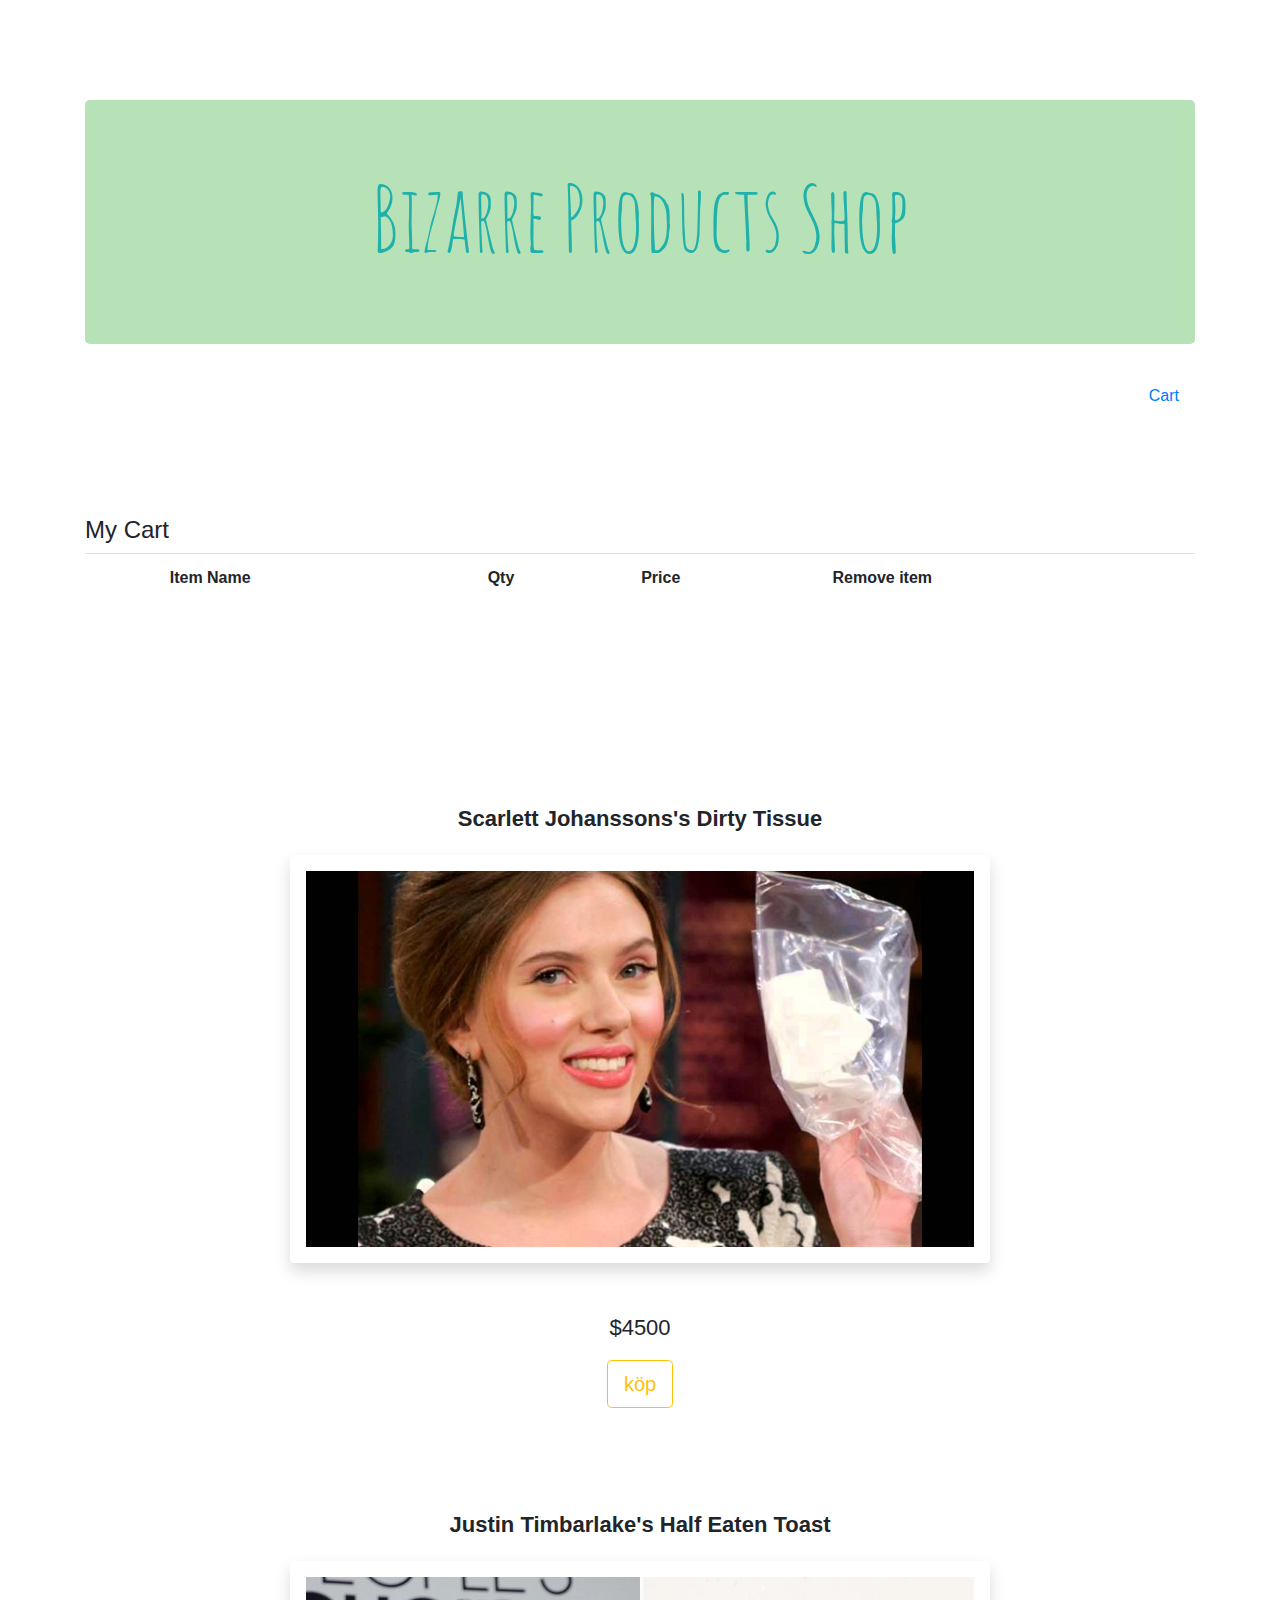
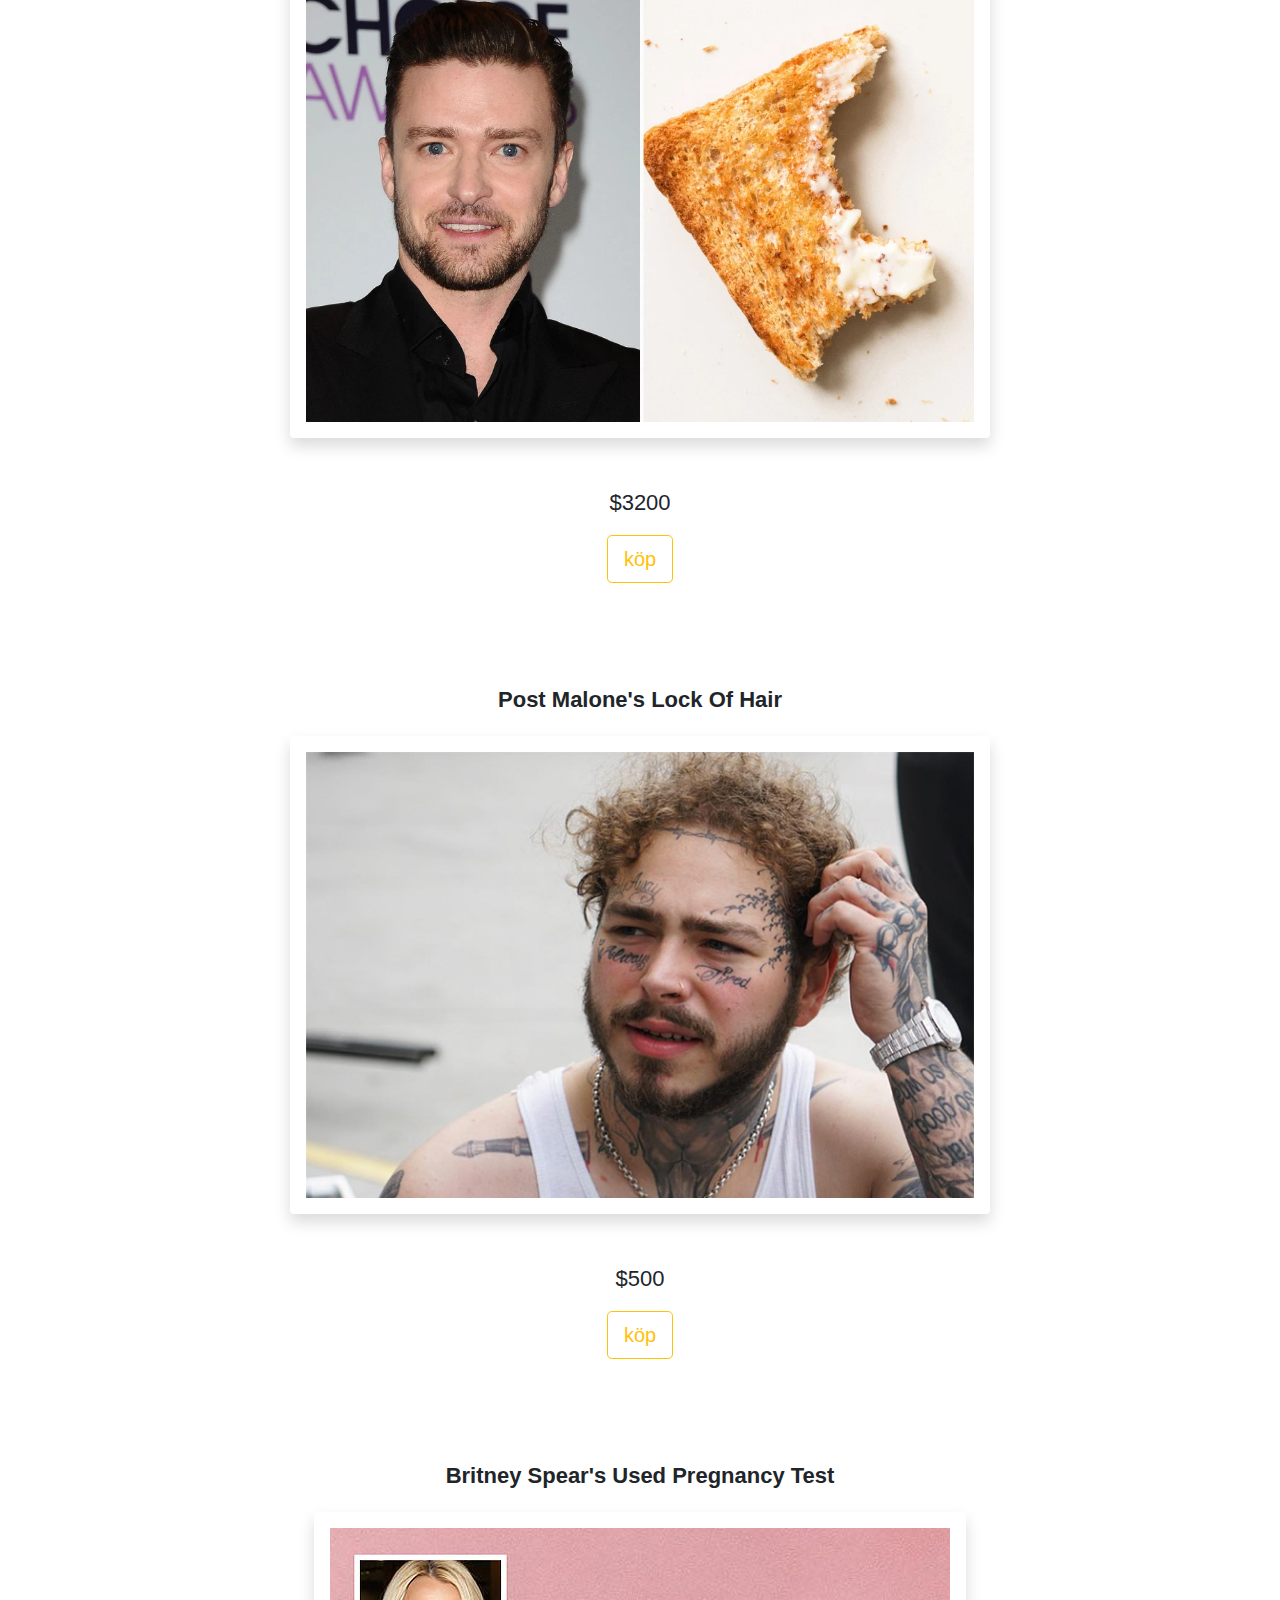
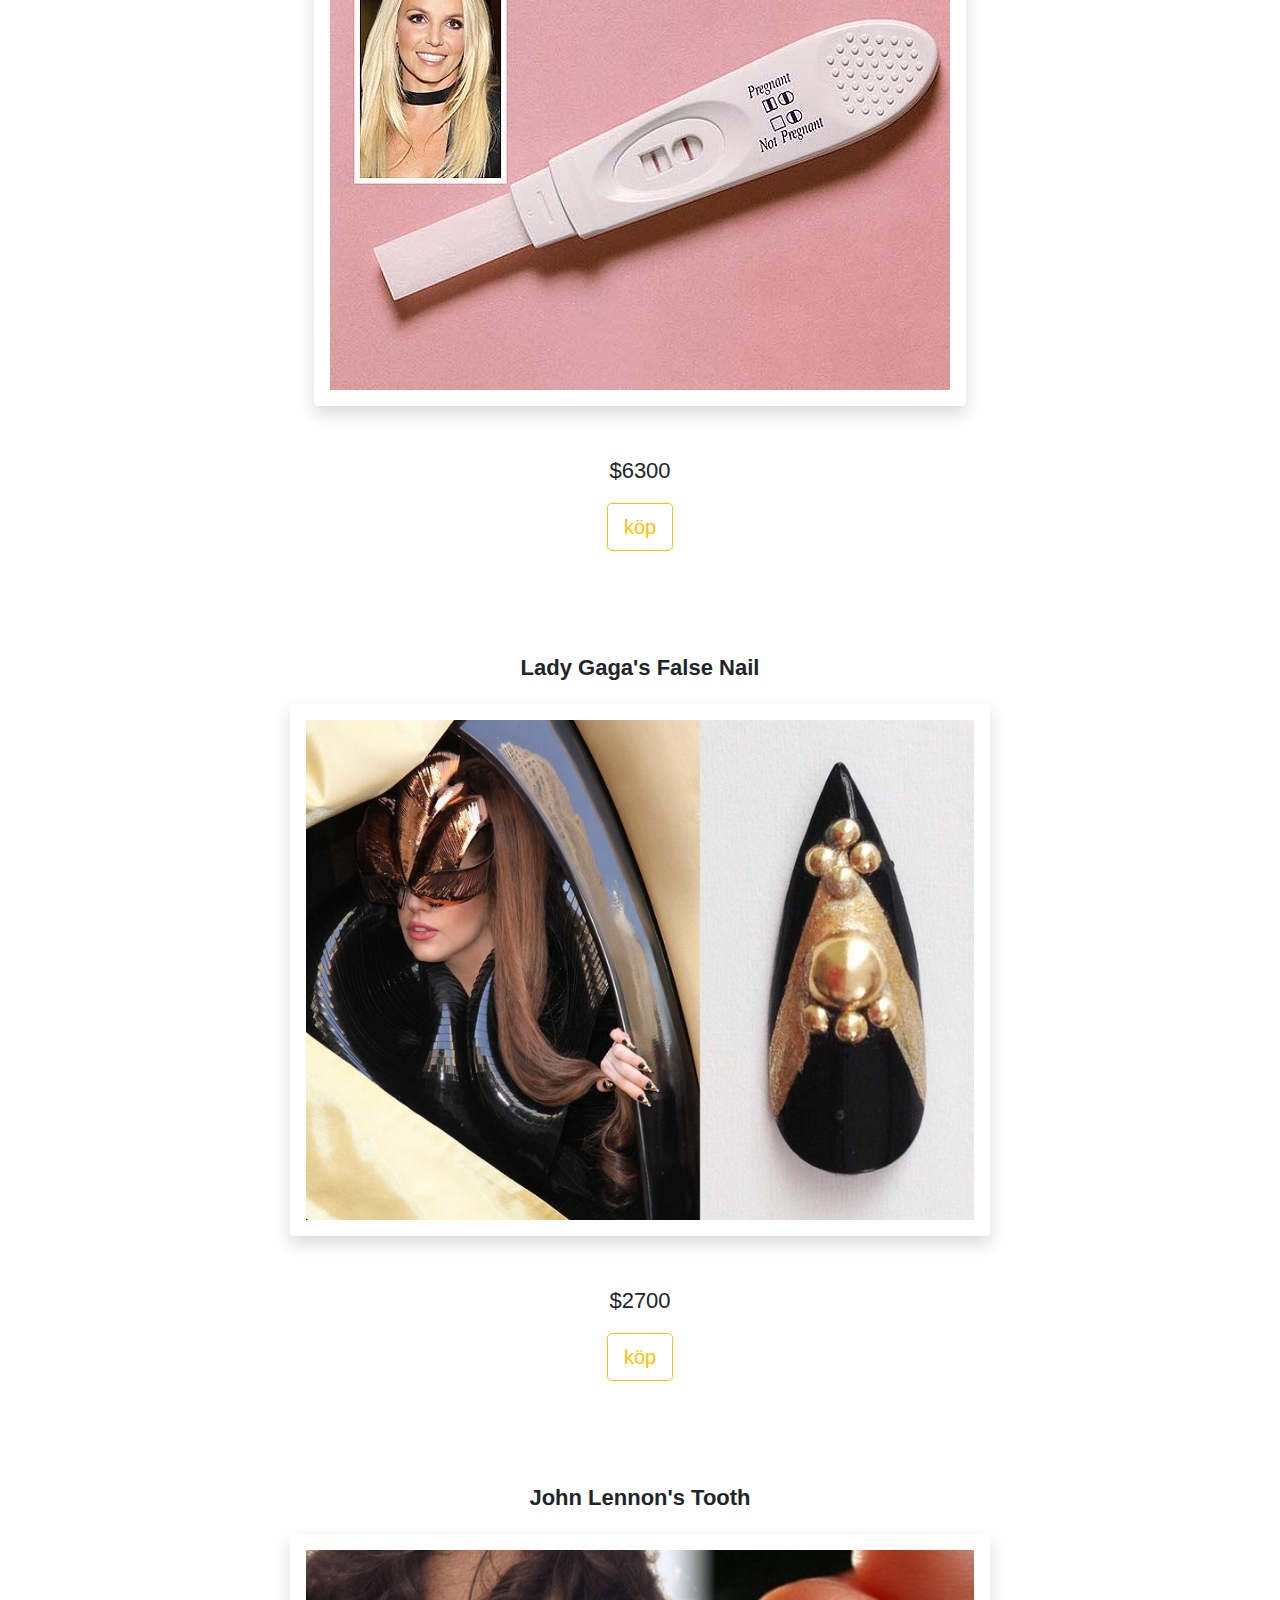
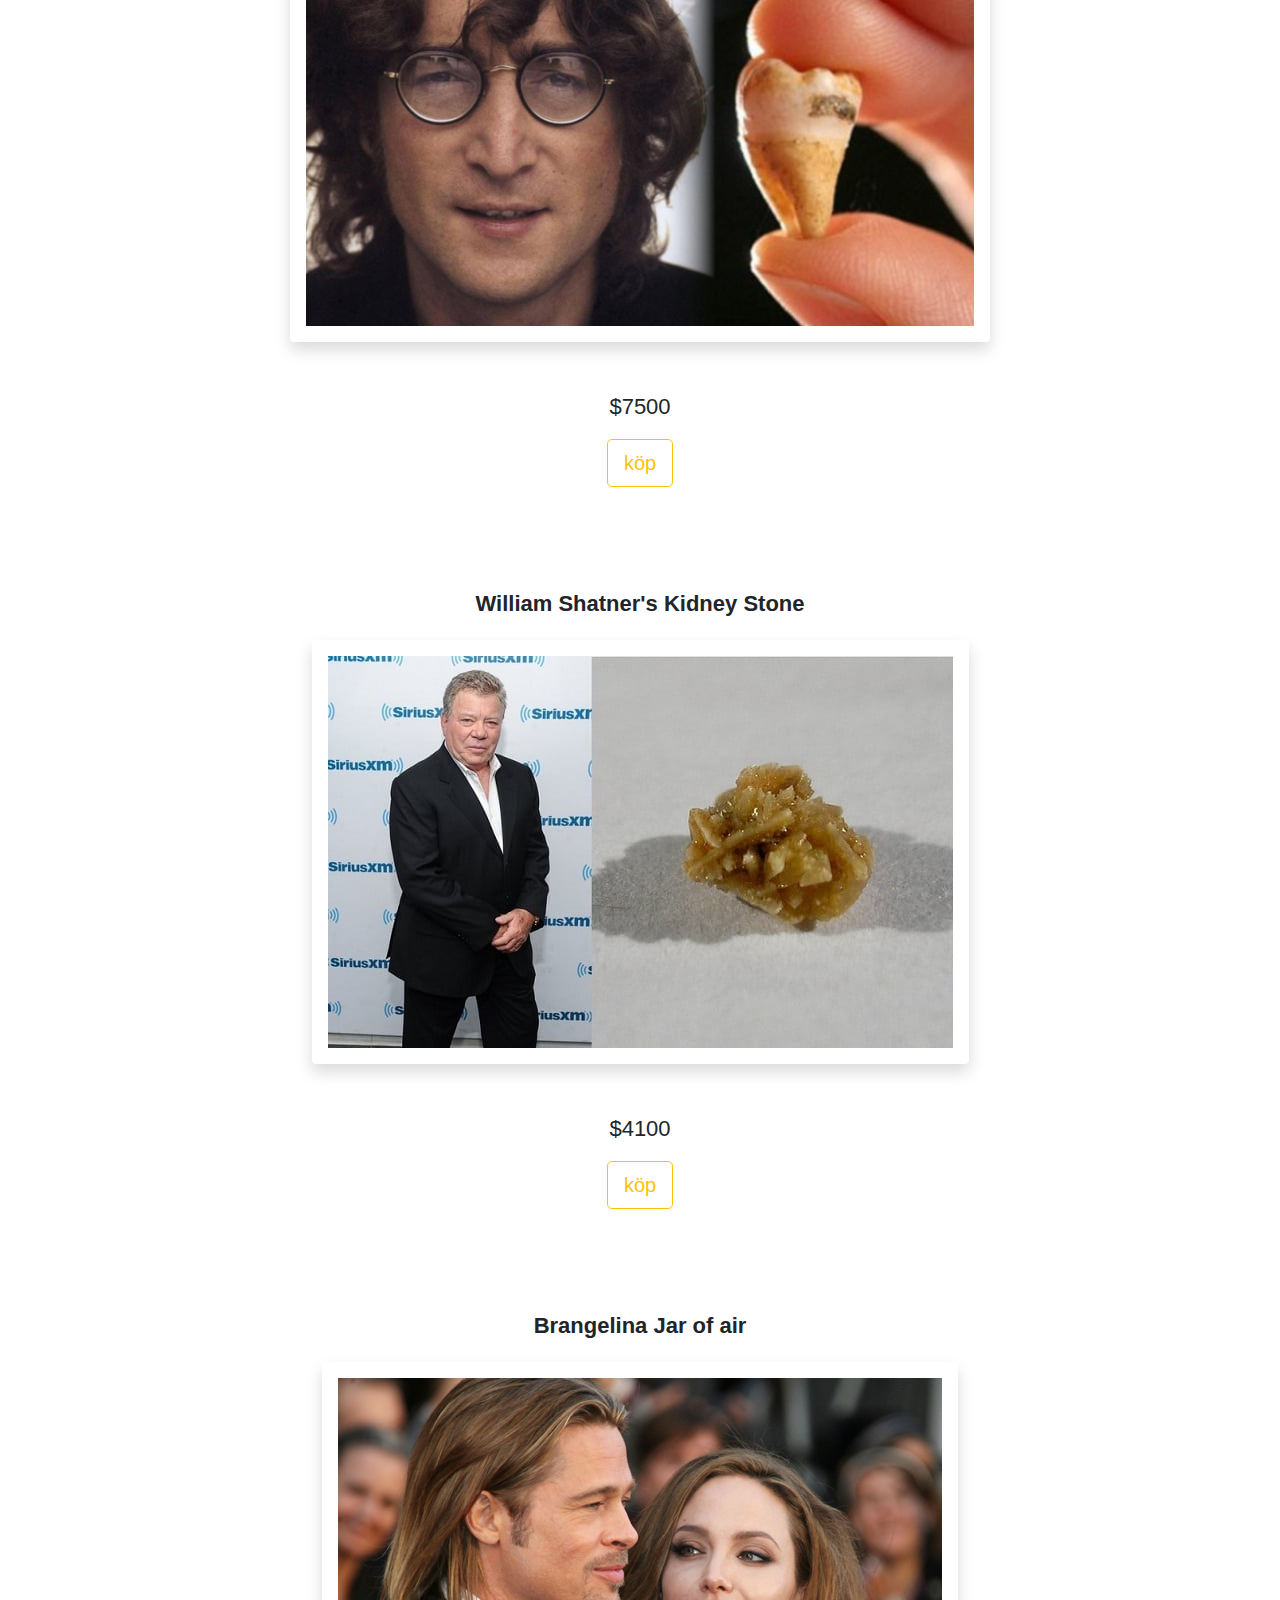
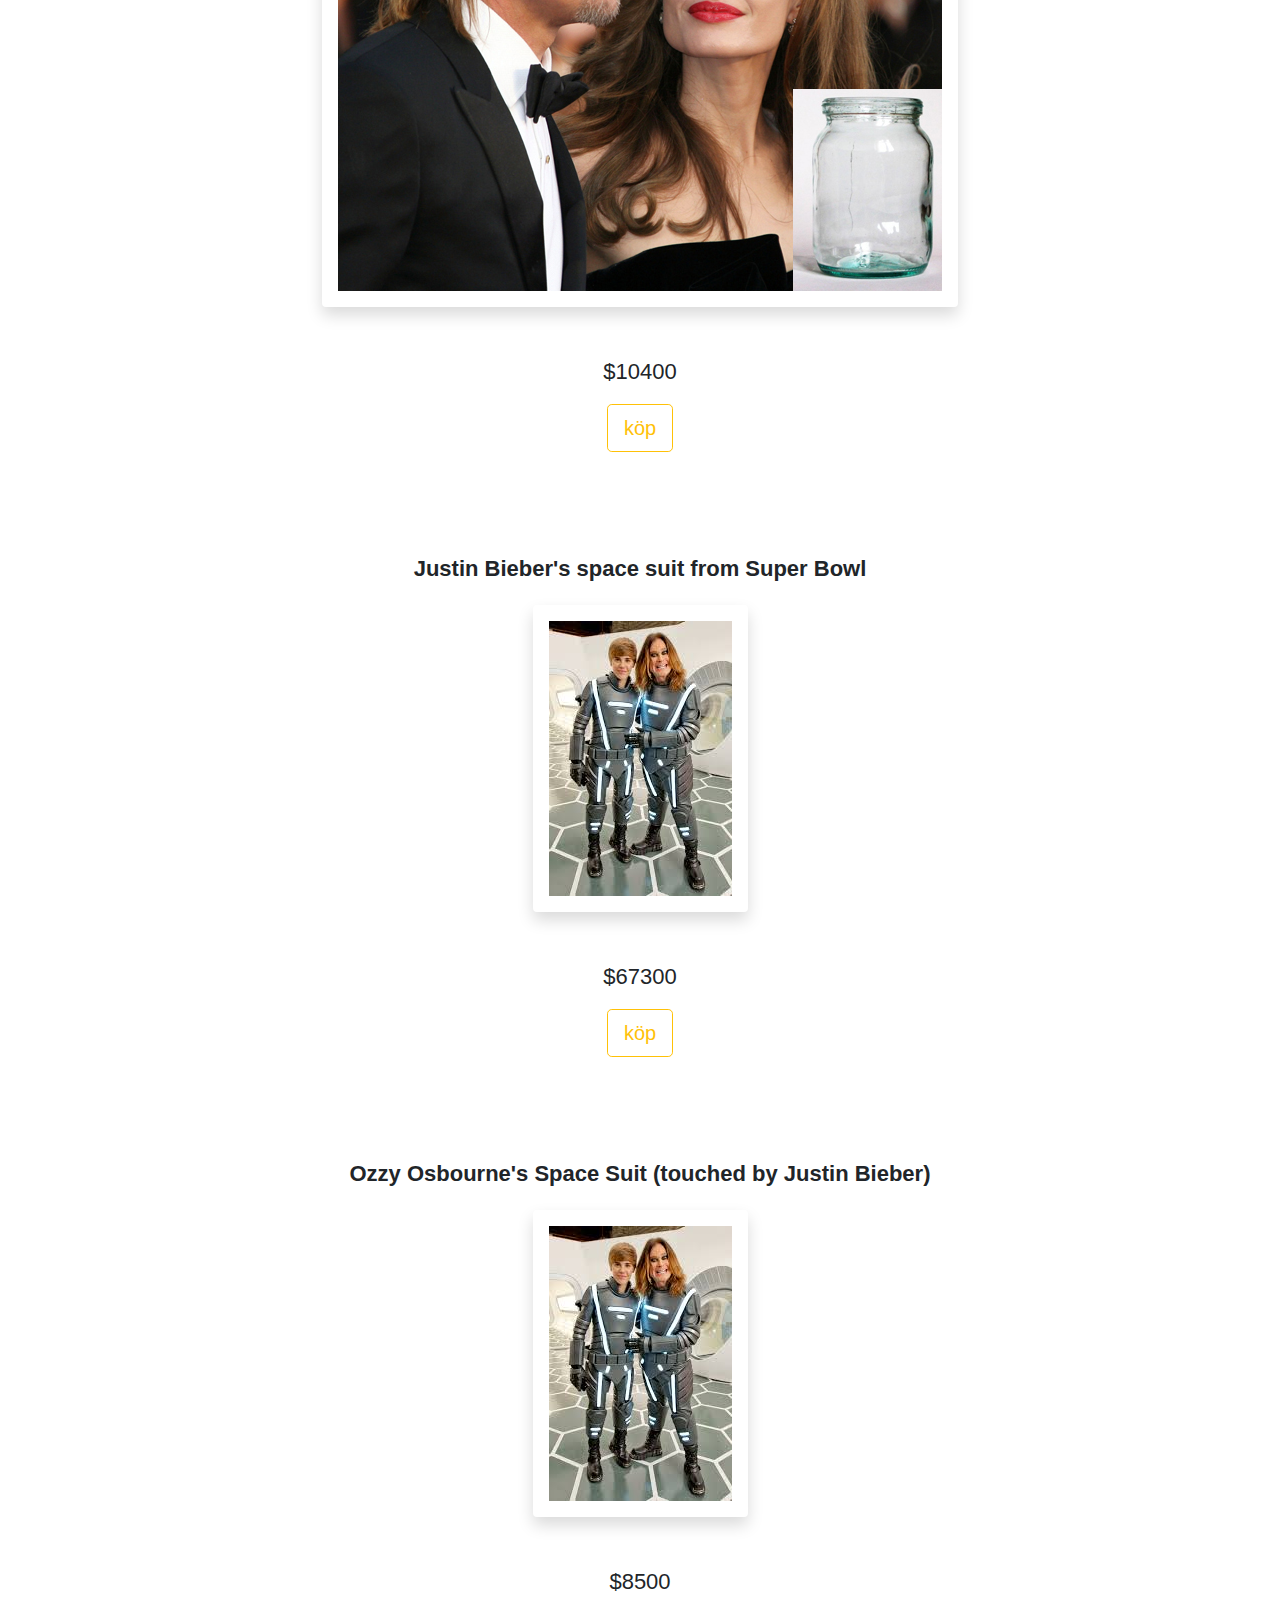
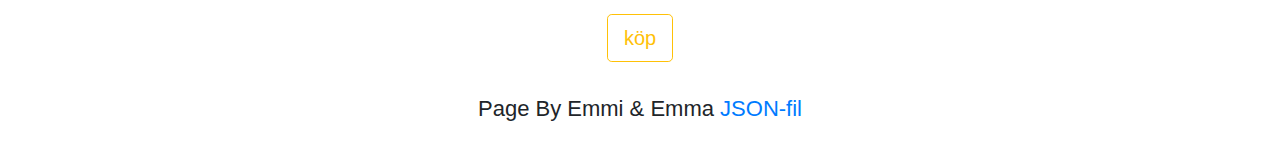
==== commit ee1d3741: "sista ändringarna" ====
--- a/index.html
+++ b/index.html
@@ -1,65 +1,68 @@
 <!DOCTYPE html>
 <html lang="en">
-<head>
-   <meta charset="UTF-8">
-   <meta name="viewport" content="width=device-width, initial-scale=1.0">
-   <meta http-equiv="X-UA-Compatible" content="ie=edge">
-   <title>Shoppig cart</title>
-   <link rel="stylesheet" href="https://stackpath.bootstrapcdn.com/bootstrap/4.3.1/css/bootstrap.min.css" integrity="sha384-ggOyR0iXCbMQv3Xipma34MD+dH/1fQ784/j6cY/iJTQUOhcWr7x9JvoRxT2MZw1T" crossorigin="anonymous">
-   <link rel='stylesheet' href='https://use.fontawesome.com/releases/v5.7.0/css/all.css' integrity='sha384-lZN37f5QGtY3VHgisS14W3ExzMWZxybE1SJSEsQp9S+oqd12jhcu+A56Ebc1zFSJ' crossorigin='anonymous'>
-   <link href="https://fonts.googleapis.com/css?family=Amatic+SC" rel="stylesheet">
-   <link rel="stylesheet" href="style.css">
-</head>
+  <head>
+    <meta charset="UTF-8" />
+    <meta name="viewport" content="width=device-width, initial-scale=1.0" />
+    <meta http-equiv="X-UA-Compatible" content="ie=edge" />
+    <title>Shoppig cart</title>
+    <link
+      rel="stylesheet"
+      href="https://stackpath.bootstrapcdn.com/bootstrap/4.3.1/css/bootstrap.min.css"
+      integrity="sha384-ggOyR0iXCbMQv3Xipma34MD+dH/1fQ784/j6cY/iJTQUOhcWr7x9JvoRxT2MZw1T"
+      crossorigin="anonymous"
+    />
+    <link
+      rel="stylesheet"
+      href="https://use.fontawesome.com/releases/v5.7.0/css/all.css"
+      integrity="sha384-lZN37f5QGtY3VHgisS14W3ExzMWZxybE1SJSEsQp9S+oqd12jhcu+A56Ebc1zFSJ"
+      crossorigin="anonymous"
+    />
+    <link
+      href="https://fonts.googleapis.com/css?family=Amatic+SC"
+      rel="stylesheet"
+    />
+    <link rel="stylesheet" href="style.css" />
+  </head>
 
-<body>
+  <body>
+    <div class="container">
+      <div class="jumbotron center">
+        <h1>Bizarre Products Shop</h1>
+      </div>
 
-   <div class="container">
+      <nav>
+        <ul class="nav justify-content-end">
+          <li class="nav-item">
+            <a class="nav-link" href="orderpage.html"
+              >Cart <i class="fas fa-cart-arrow-down"></i
+            ></a>
+          </li>
+        </ul>
+      </nav>
 
-       <div class="jumbotron center">
-           <h1>Bizarre Products Shop</h1>
-       </div>
-  
-       <nav>
-          <ul class="nav justify-content-end">
-            <li class="nav-item">
-              <a class="nav-link" href="orderpage.html">Cart <i class='fas fa-cart-arrow-down'></i></a>
-            </li>
-          </ul>
-        </nav>
-
-
-<div id="cart-container">
-
+      <div id="cart-container">
         <h4>My Cart</h4>
         <table id="myCart" class="table">
-            <tr>
-                <th></th>
-                <th>Item Name</th>
-                <th>Qty</th>
-                <th>Price</th>
-                <th>Remove item</th>
-            </tr>
-            <tr id="cart-update"></tr>
+          <tr>
+            <th></th>
+            <th>Item Name</th>
+            <th>Qty</th>
+            <th>Price</th>
+            <th>Remove item</th>
+          </tr>
+          <tr id="cart-update"></tr>
+        </table>
+      </div>
 
-        </table>
-</div>
+      <div id="content" class="list-position"></div>
 
-   <div id="content" class="list-position"></div>
+      <footer class="page-footer">
+        <p>Page By Emmi & Emma <a href="items.json">JSON-fil</a></p>
+      </footer>
+    </div>
+    <!-- container-->
 
-   
-
-   <footer class="page-footer">
-      <p>Page By Emmi & Emma</p>
-      </footer>
-
-   </div> <!-- container-->
-
-
-   <script src="https://cdnjs.cloudflare.com/ajax/libs/jquery/3.3.1/jquery.js"></script>
-   <script src="script-index.js"></script>
-</body>
-</html>
-
-
-
-
+    <script src="https://cdnjs.cloudflare.com/ajax/libs/jquery/3.3.1/jquery.js"></script>
+    <script src="script-index.js"></script>
+  </body>
+</html>--- a/style.css
+++ b/style.css
@@ -1,90 +1,131 @@
-h1{
-    text-align: center;
-    color: lightseagreen;
-    font-family: 'Amatic SC', cursive;
-    font-size: 90px;
+h1 {
+  text-align: center;
+  color: lightseagreen;
+  font-family: "Amatic SC", cursive;
+  font-size: 90px;
+}
+p {
+  font-size: 22px;
 }
 
-.jumbotron{
-margin-top: 100px;
+.jumbotron {
+  margin-top: 100px;
 }
 
-.items{
-   text-align: center;
-   padding-top:  100px;
-
+.items {
+  text-align: center;
+  padding-top: 100px;
 }
 
-p{
-    font-size: 22px;
-}
-#img{
-    max-width: 700px;
-    margin: 20px;
-    padding: 20px;
+#img {
+  max-width: 700px;
+  margin: 20px;
+  padding: 20px;
 }
 
-.center{
-    background-color: rgb(183, 226, 183)
+.center {
+  background-color: rgb(183, 226, 183);
 }
 
-
-.table-img{
-    width: 50px;
-    height: auto;
+.table-img {
+  width: 50px;
+  height: auto;
 }
 
-.list-position{
-    display: inline;
+.list-position {
+  display: inline;
 }
 
-.list-img{
-    height: 150px;
-    margin: 0 auto;
+.list-img {
+  height: 150px;
+  margin: 0 auto;
 }
 
-
 input::-webkit-outer-spin-button,
-input::-webkit-inner-spin-button{
-    -webkit-appearance: none;
+input::-webkit-inner-spin-button {
+  -webkit-appearance: none;
 }
 
-.content{
-    padding: 150px;
+.content {
+  padding: 150px;
 }
 
-#cart-container{
-    margin-top: 100px;
-    margin-bottom: 100px;
+#cart-container {
+  margin-top: 100px;
+  margin-bottom: 100px;
 }
 
-form{
-    width: 550px;
-    margin: 0 auto;
-    margin-bottom: 200px;
+form {
+  width: 550px;
+  margin: 0 auto;
+  margin-bottom: 200px;
 }
 
-label{
-    margin-top: 20px;
+label {
+  margin-top: 20px;
 }
 
-.page-footer{
-    margin: 30px;
-    text-align: center;
+.page-footer {
+  margin: 30px;
+  text-align: center;
 }
 
-#submit{
-    margin-top: 30px;
+#submit {
+  margin-top: 30px;
 }
 
-.empty-msg{
-    display: none;
-    text-align: center;
-    padding-top: 40px;
-    padding-bottom: 100px;
+.empty-msg {
+  display: none;
+  text-align: center;
+  padding-top: 40px;
+  padding-bottom: 100px;
 }
 
-.smiley{
-    width: 220px;
-    margin-bottom: 50px;
-}+.smiley {
+  width: 220px;
+  margin-bottom: 50px;
+}
+
+/* Formulärvalidering*/
+
+/*
+.form-error{
+    color: red;
+    margin-top: 5px;
+}
+*/
+
+.name-hide,
+.email-hide,
+.phone-hide,
+.zip-hide,
+.street-hide,
+.city-hide {
+  display: none;
+  color: red;
+  font-size: 13px;
+  margin-top: 8px;
+  margin-bottom: 0;
+}
+
+/* orderbekräftelse (page = succeed)*/
+
+#succeed {
+  text-align: center;
+  border: solid black 1px;
+  margin: 10%;
+  margin-bottom: 5%;
+  padding: 10px;
+  color: indianred;
+  font-size: 20px;
+}
+
+#back-to-index {
+  border: solid rgba(192, 94, 94, 0.705) 1px;
+  padding: 5px;
+  color: rgb(255, 255, 255);
+  background-color: rgba(192, 94, 94, 0.705);
+  margin-left: 42%;
+  margin-top: 0;
+  border-radius: 5px;
+}
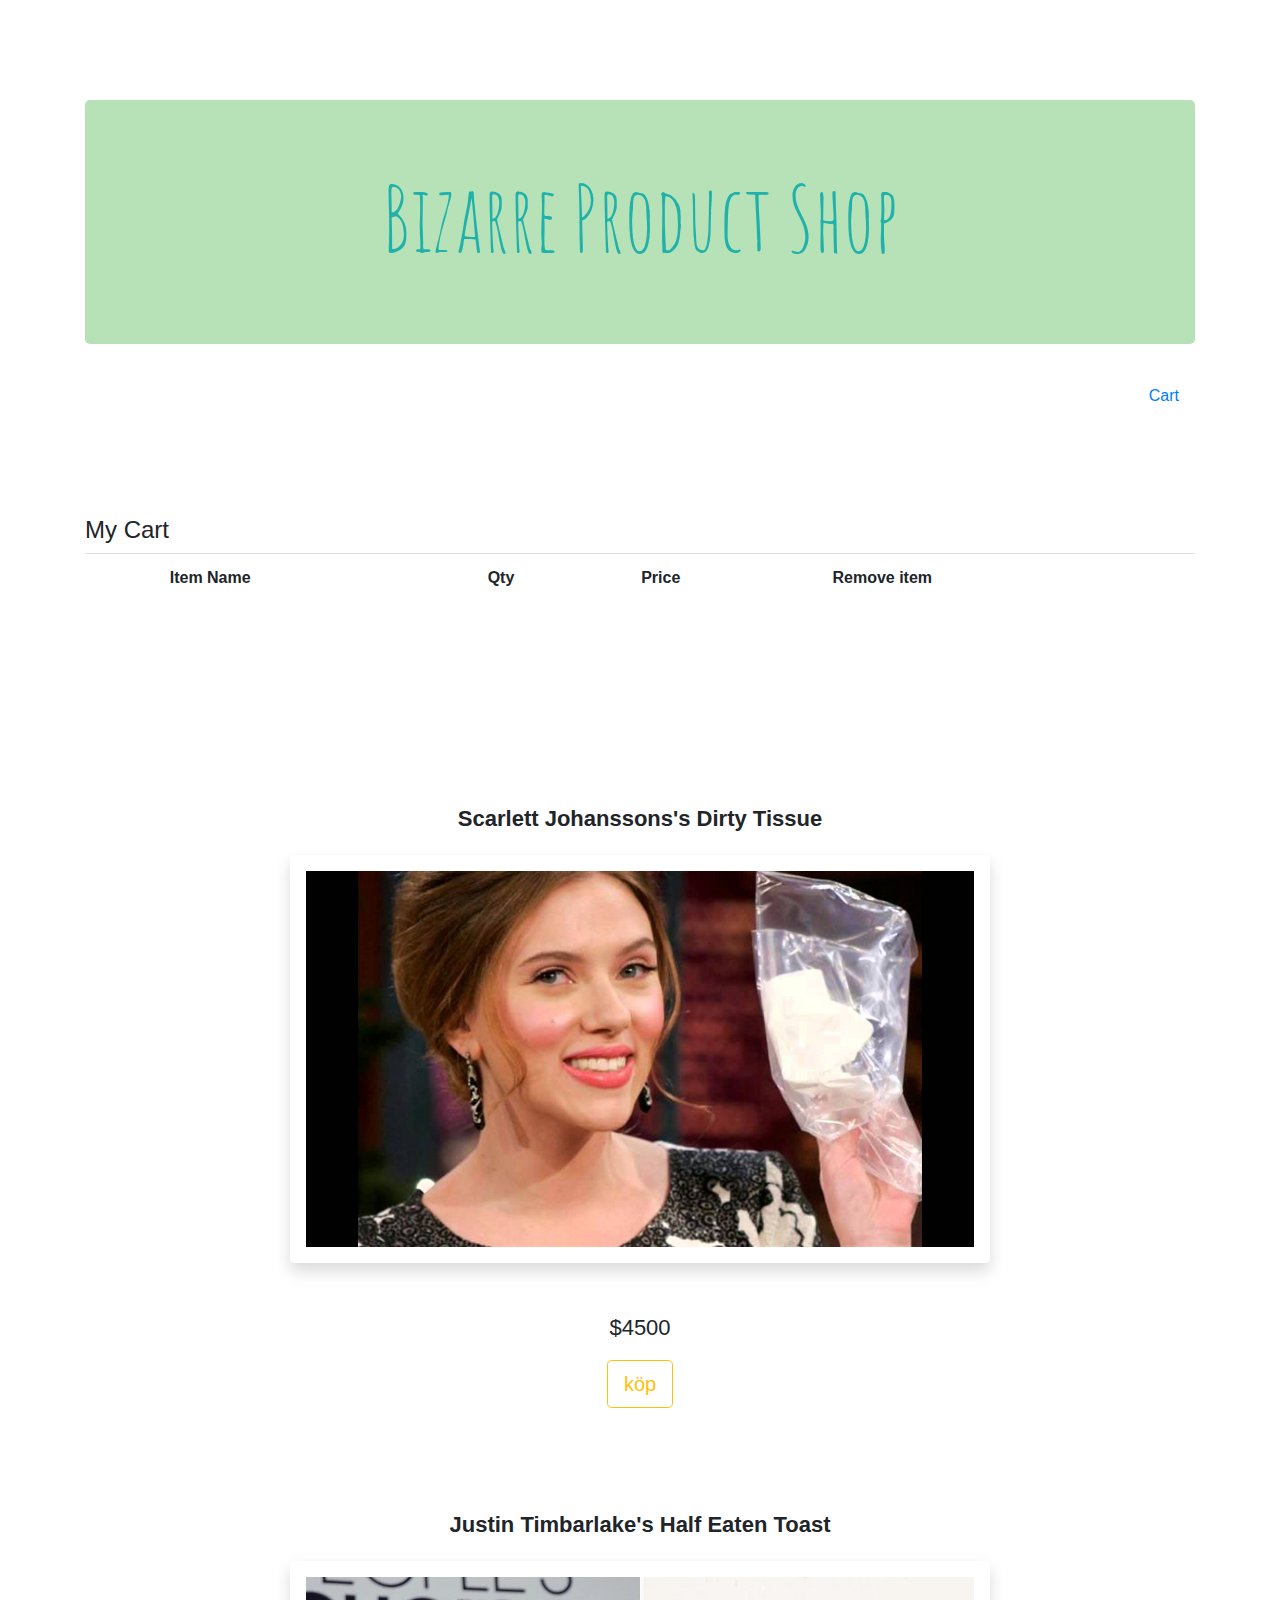
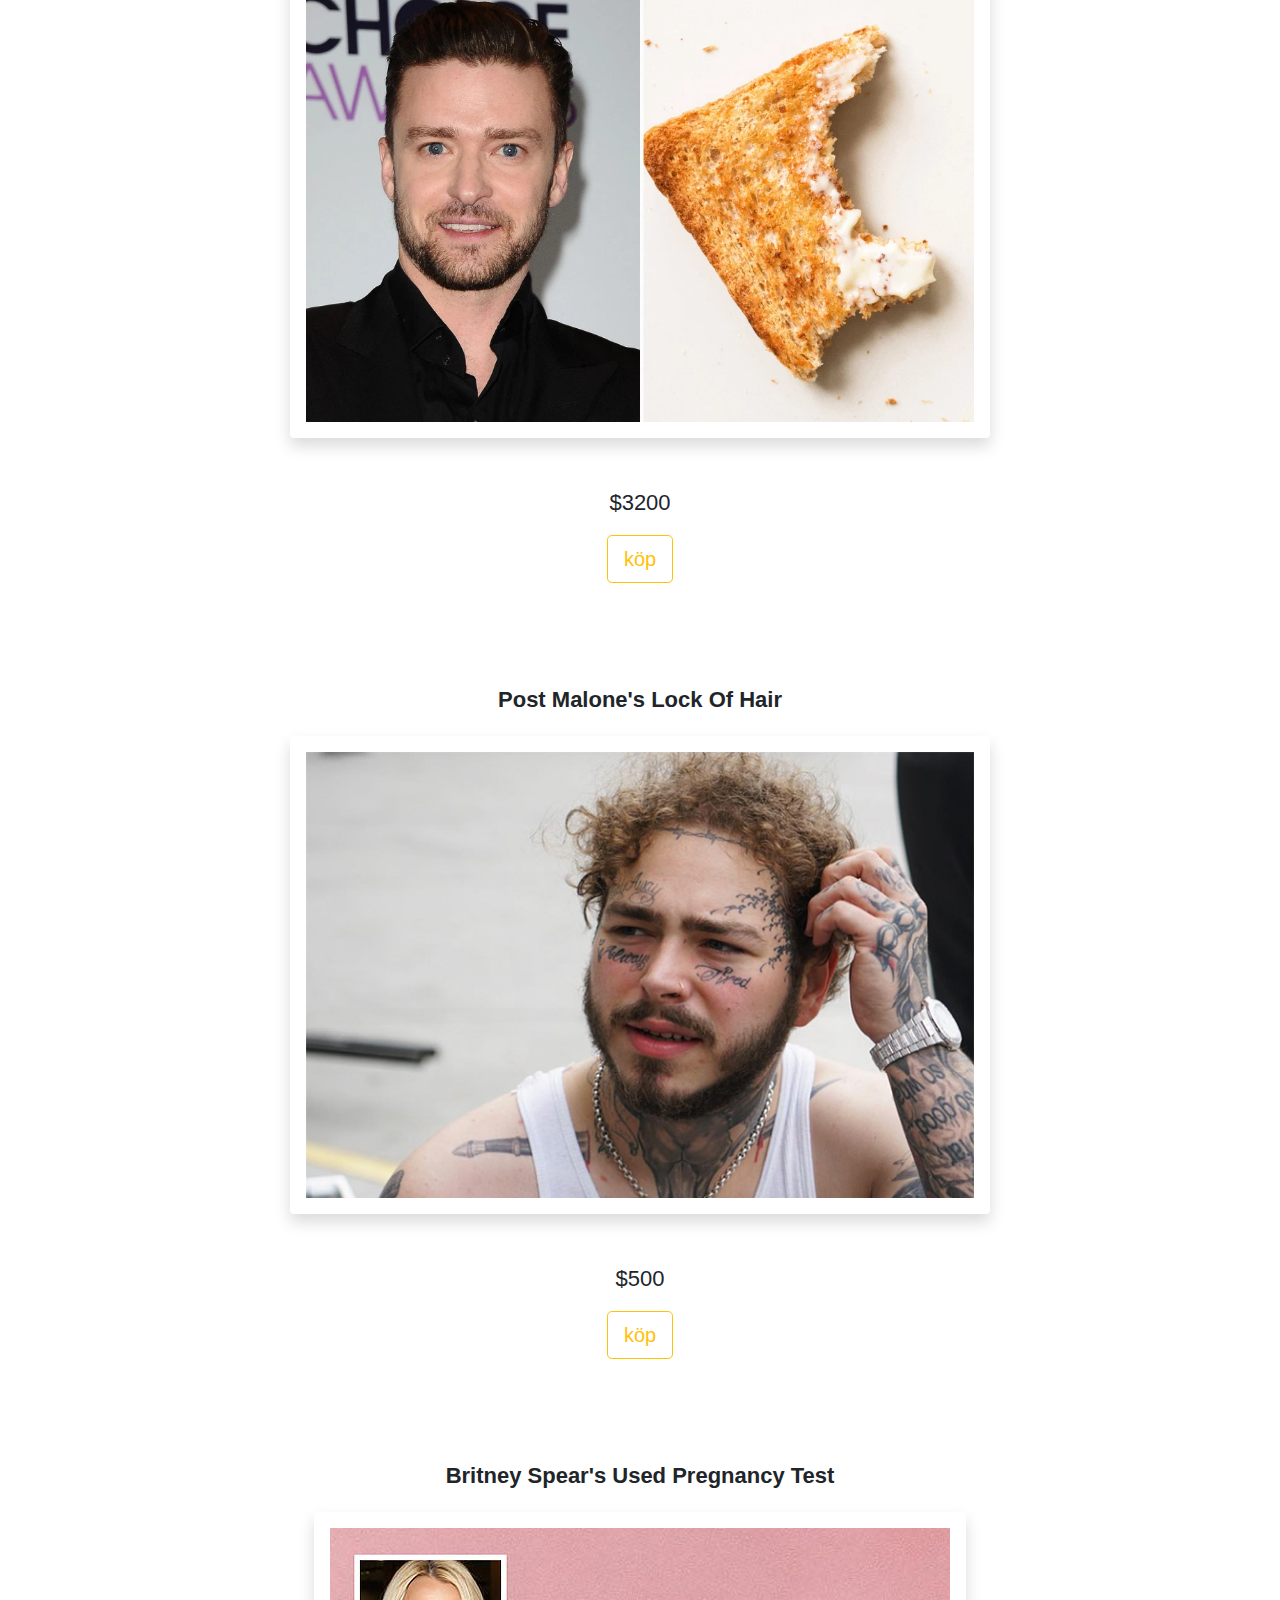
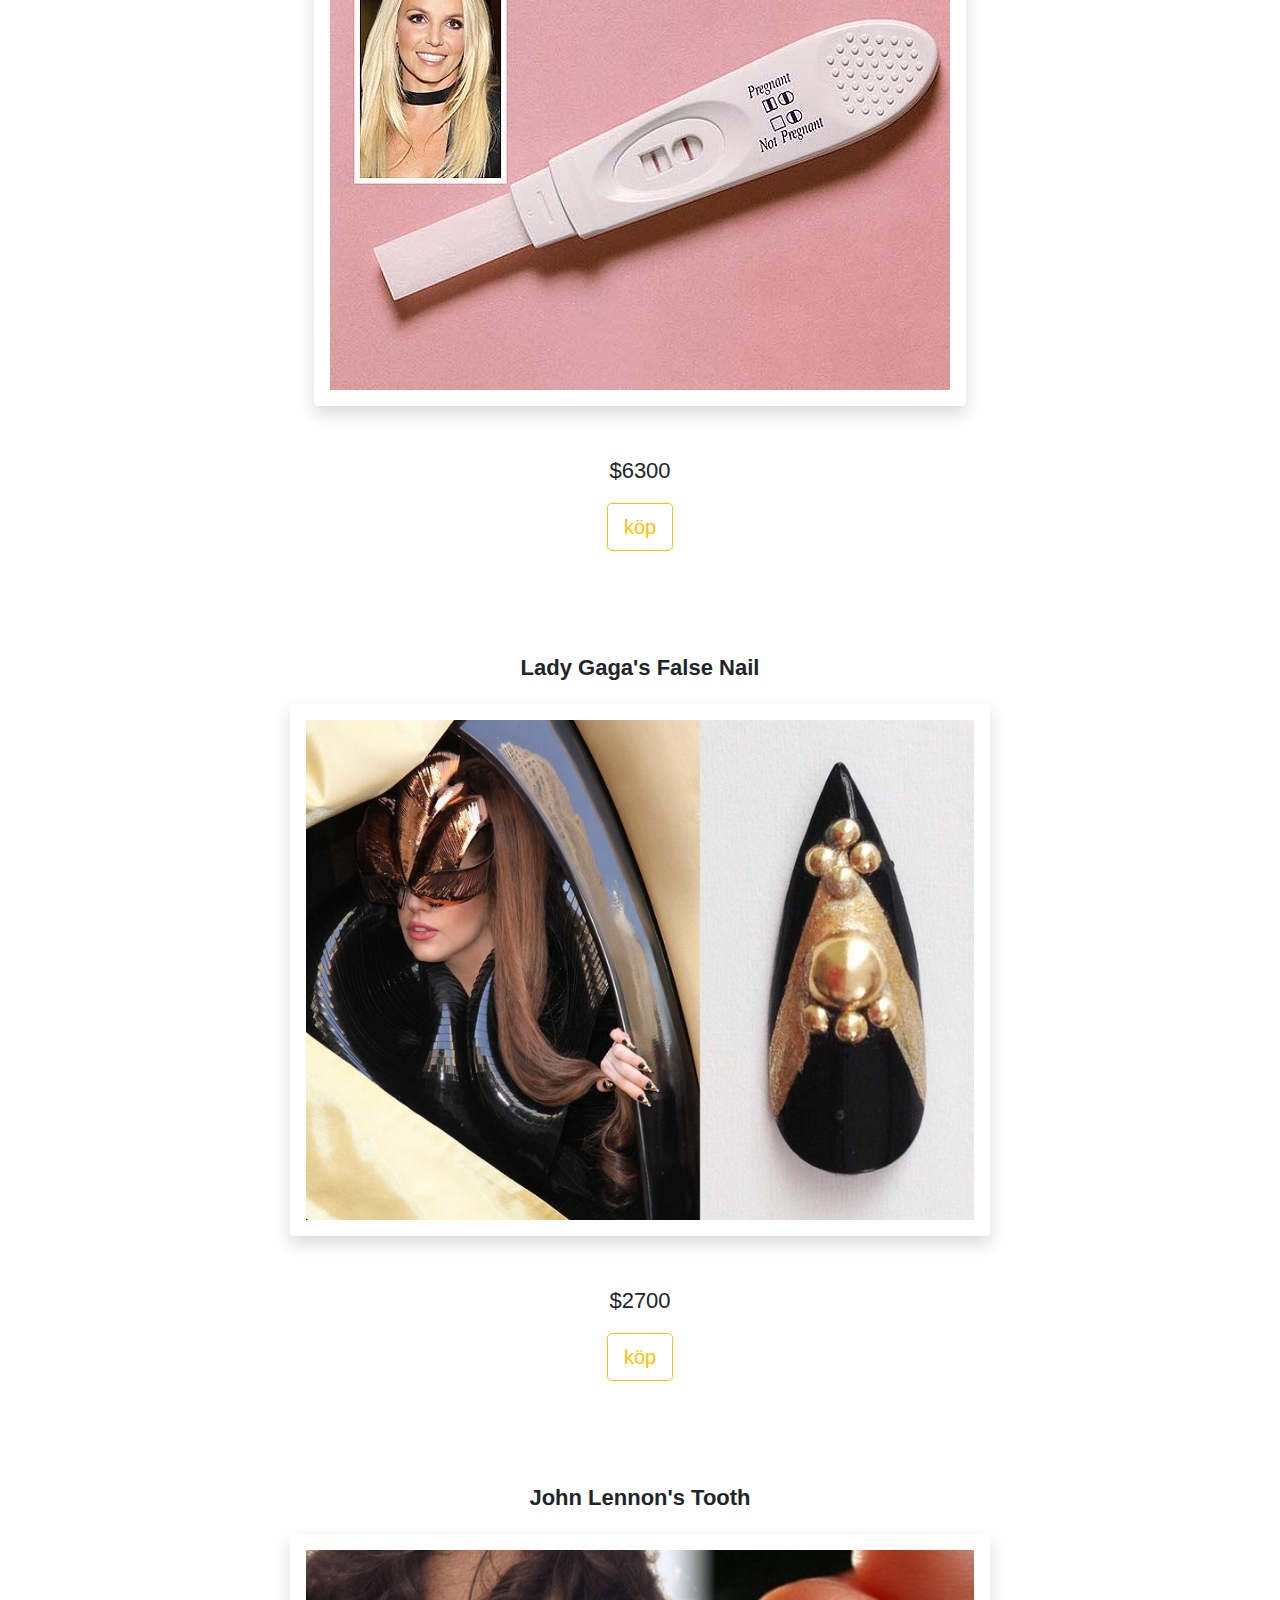
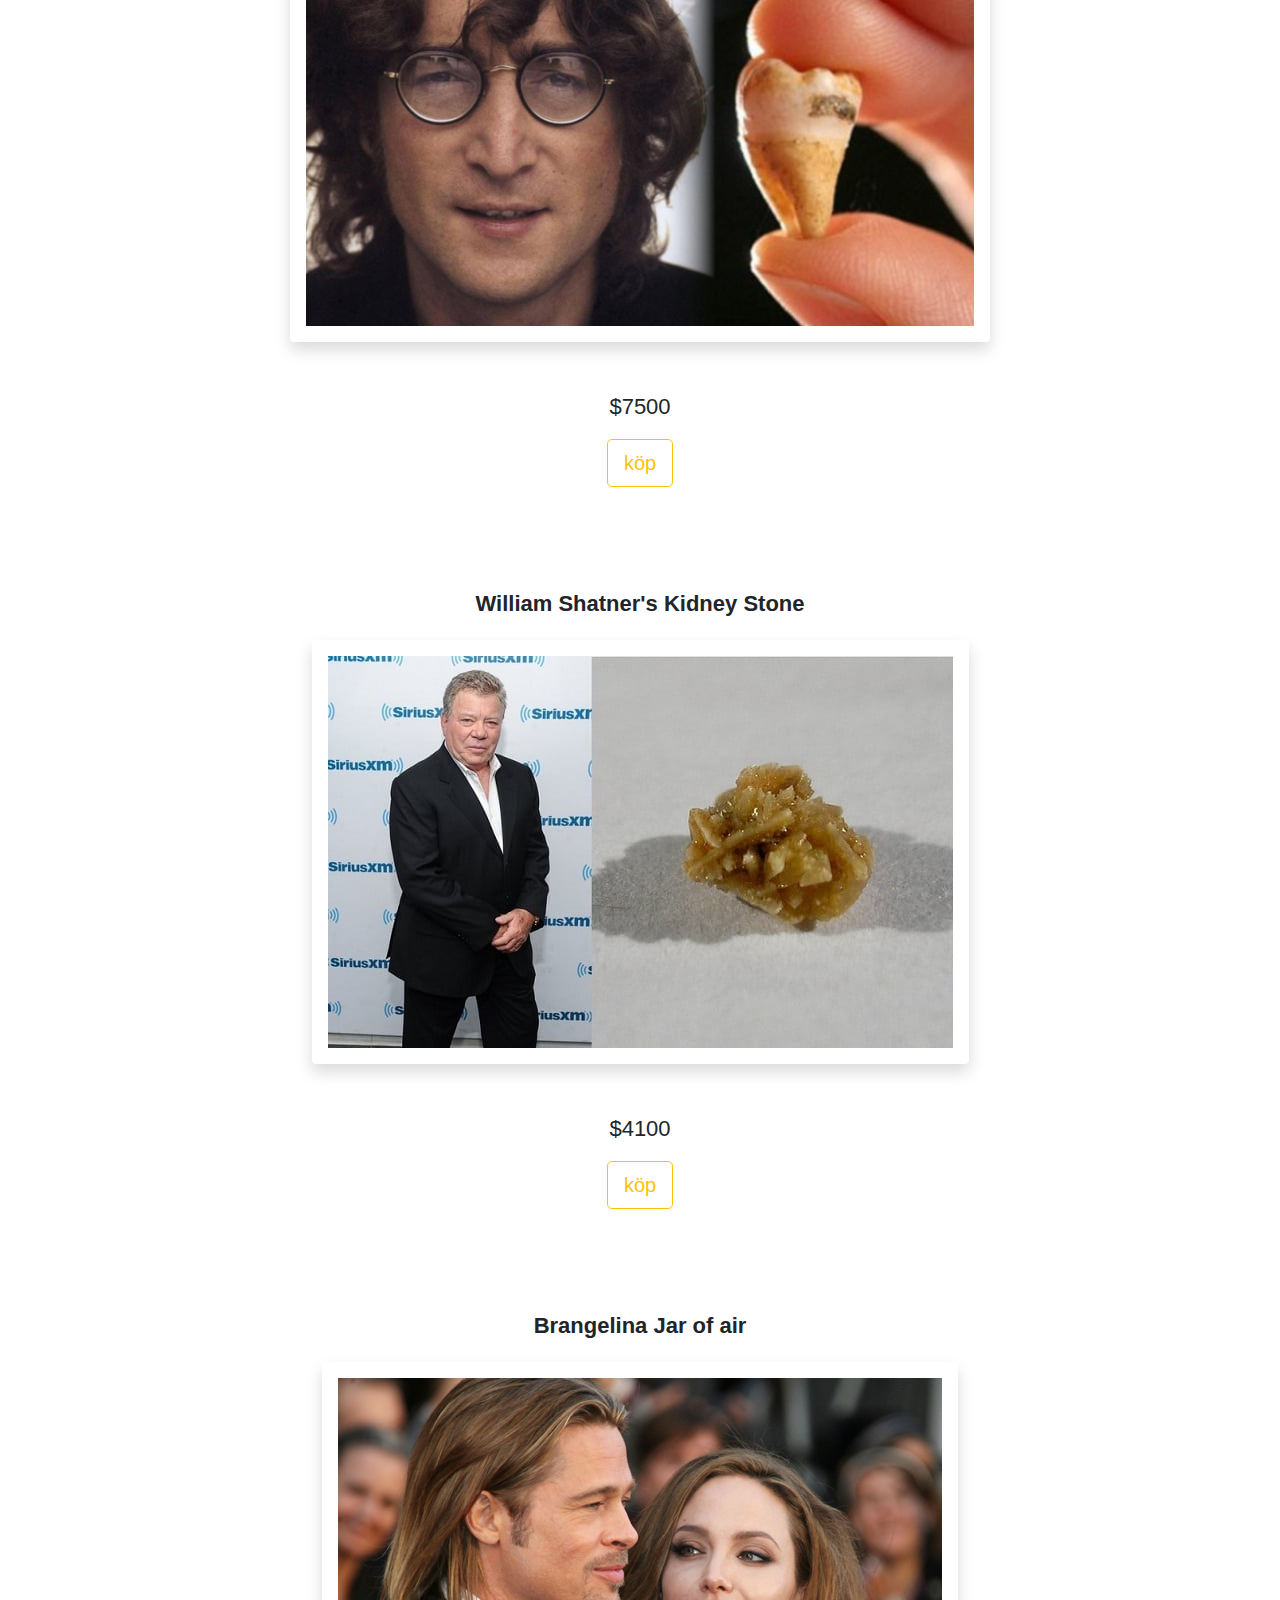
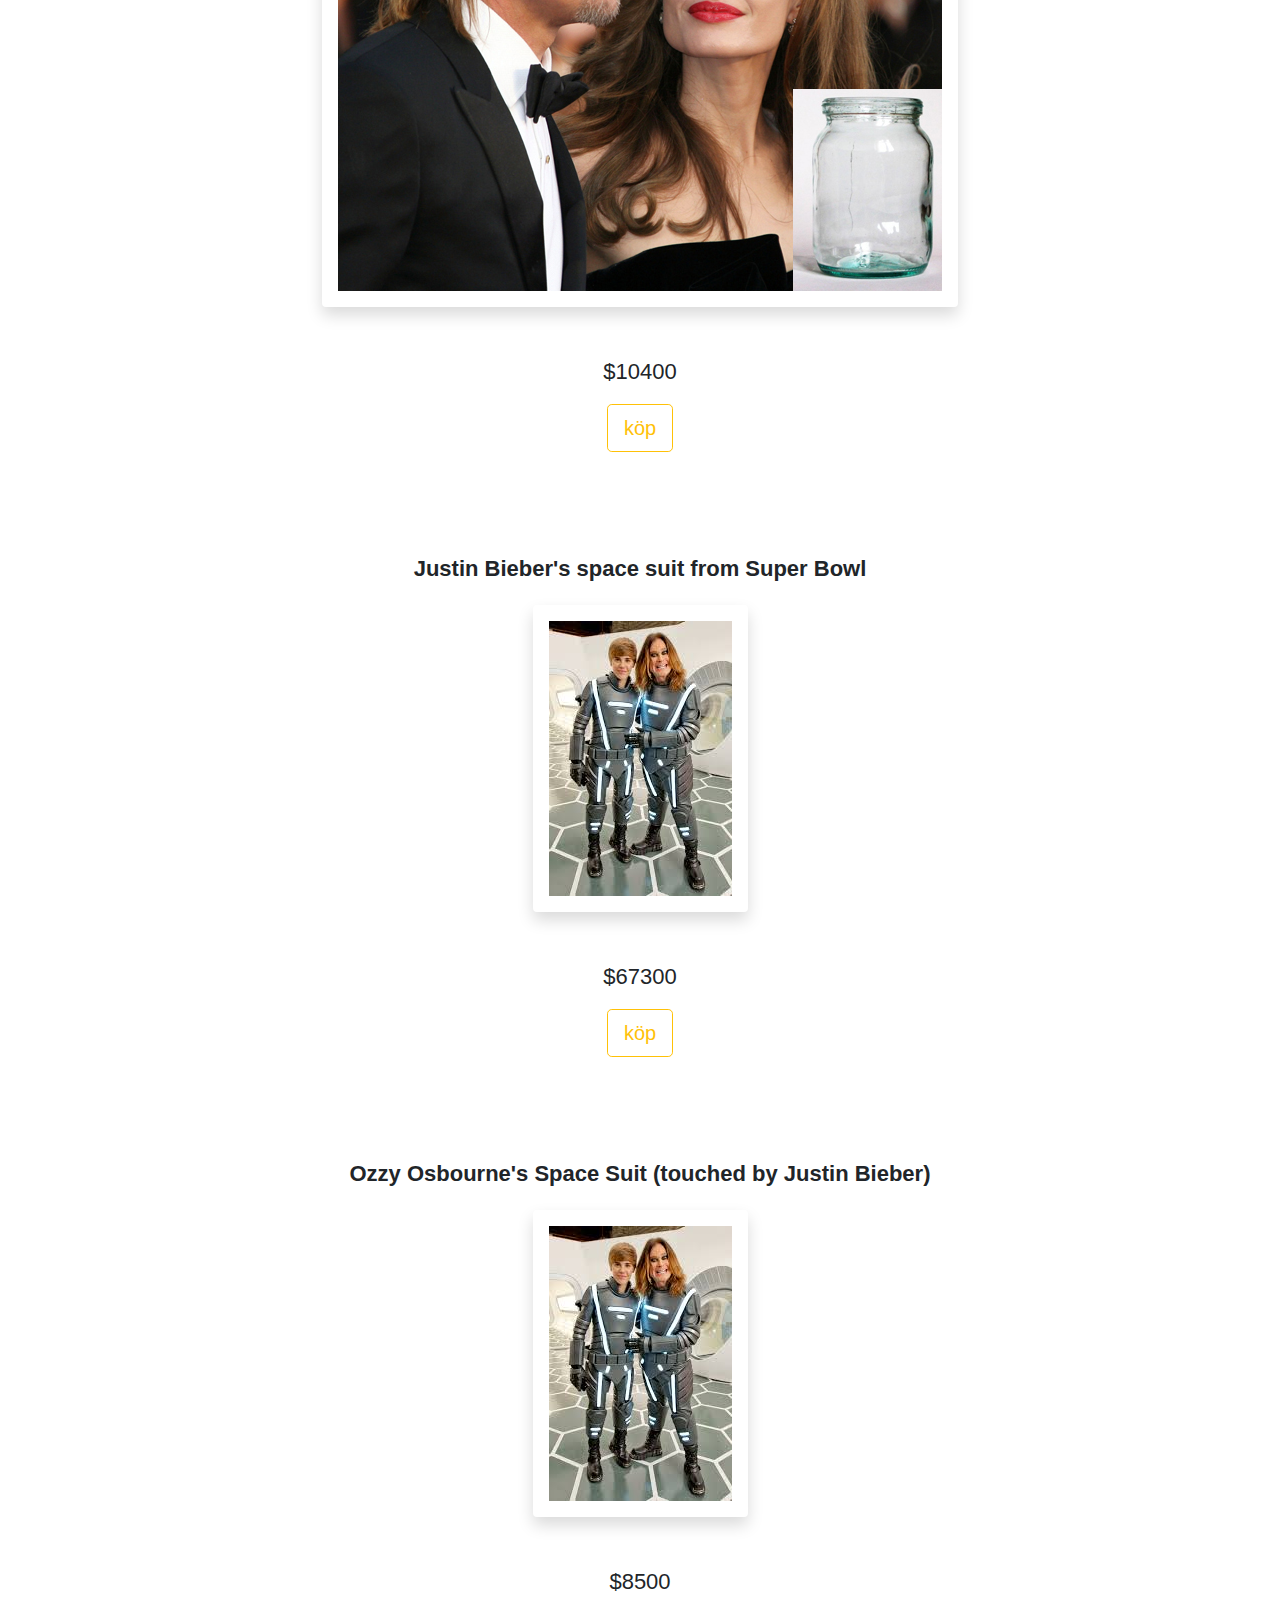
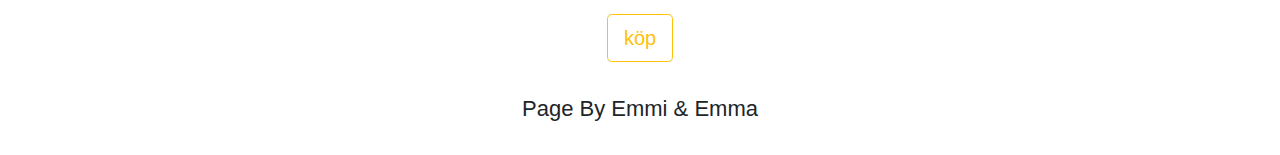
==== commit d5c6a0bb: "fixat felmeddelande" ====
--- a/index.html
+++ b/index.html
@@ -1,68 +1,65 @@
 <!DOCTYPE html>
 <html lang="en">
-  <head>
-    <meta charset="UTF-8" />
-    <meta name="viewport" content="width=device-width, initial-scale=1.0" />
-    <meta http-equiv="X-UA-Compatible" content="ie=edge" />
-    <title>Shoppig cart</title>
-    <link
-      rel="stylesheet"
-      href="https://stackpath.bootstrapcdn.com/bootstrap/4.3.1/css/bootstrap.min.css"
-      integrity="sha384-ggOyR0iXCbMQv3Xipma34MD+dH/1fQ784/j6cY/iJTQUOhcWr7x9JvoRxT2MZw1T"
-      crossorigin="anonymous"
-    />
-    <link
-      rel="stylesheet"
-      href="https://use.fontawesome.com/releases/v5.7.0/css/all.css"
-      integrity="sha384-lZN37f5QGtY3VHgisS14W3ExzMWZxybE1SJSEsQp9S+oqd12jhcu+A56Ebc1zFSJ"
-      crossorigin="anonymous"
-    />
-    <link
-      href="https://fonts.googleapis.com/css?family=Amatic+SC"
-      rel="stylesheet"
-    />
-    <link rel="stylesheet" href="style.css" />
-  </head>
+<head>
+   <meta charset="UTF-8">
+   <meta name="viewport" content="width=device-width, initial-scale=1.0">
+   <meta http-equiv="X-UA-Compatible" content="ie=edge">
+   <title>Shoppig cart</title>
+   <link rel="stylesheet" href="https://stackpath.bootstrapcdn.com/bootstrap/4.3.1/css/bootstrap.min.css" integrity="sha384-ggOyR0iXCbMQv3Xipma34MD+dH/1fQ784/j6cY/iJTQUOhcWr7x9JvoRxT2MZw1T" crossorigin="anonymous">
+   <link rel='stylesheet' href='https://use.fontawesome.com/releases/v5.7.0/css/all.css' integrity='sha384-lZN37f5QGtY3VHgisS14W3ExzMWZxybE1SJSEsQp9S+oqd12jhcu+A56Ebc1zFSJ' crossorigin='anonymous'>
+   <link href="https://fonts.googleapis.com/css?family=Amatic+SC" rel="stylesheet">
+   <link rel="stylesheet" href="style.css">
+</head>
 
-  <body>
-    <div class="container">
-      <div class="jumbotron center">
-        <h1>Bizarre Products Shop</h1>
-      </div>
+<body>
 
-      <nav>
-        <ul class="nav justify-content-end">
-          <li class="nav-item">
-            <a class="nav-link" href="orderpage.html"
-              >Cart <i class="fas fa-cart-arrow-down"></i
-            ></a>
-          </li>
-        </ul>
-      </nav>
+   <div class="container">
 
-      <div id="cart-container">
+       <div class="jumbotron center">
+           <h1>Bizarre Product Shop</h1>
+       </div>
+  
+       <nav>
+          <ul class="nav justify-content-end">
+            <li class="nav-item">
+              <a class="nav-link" href="orderpage.html">Cart <i class='fas fa-cart-arrow-down'></i></a>
+            </li>
+          </ul>
+        </nav>
+
+
+<div id="cart-container">
+
         <h4>My Cart</h4>
         <table id="myCart" class="table">
-          <tr>
-            <th></th>
-            <th>Item Name</th>
-            <th>Qty</th>
-            <th>Price</th>
-            <th>Remove item</th>
-          </tr>
-          <tr id="cart-update"></tr>
+            <tr>
+                <th></th>
+                <th>Item Name</th>
+                <th>Qty</th>
+                <th>Price</th>
+                <th>Remove item</th>
+            </tr>
+            <tr id="cart-update"></tr>
+
         </table>
-      </div>
+</div>
 
-      <div id="content" class="list-position"></div>
+   <div id="content" class="list-position"></div>
 
-      <footer class="page-footer">
-        <p>Page By Emmi & Emma <a href="items.json">JSON-fil</a></p>
+   
+
+   <footer class="page-footer">
+      <p>Page By Emmi & Emma</p>
       </footer>
-    </div>
-    <!-- container-->
 
-    <script src="https://cdnjs.cloudflare.com/ajax/libs/jquery/3.3.1/jquery.js"></script>
-    <script src="script-index.js"></script>
-  </body>
-</html>+   </div> <!-- container-->
+
+
+   <script src="https://cdnjs.cloudflare.com/ajax/libs/jquery/3.3.1/jquery.js"></script>
+   <script src="script-index.js"></script>
+</body>
+</html>
+
+
+
+
--- a/style.css
+++ b/style.css
@@ -1,131 +1,108 @@
-h1 {
-  text-align: center;
-  color: lightseagreen;
-  font-family: "Amatic SC", cursive;
-  font-size: 90px;
-}
-p {
-  font-size: 22px;
+h1{
+    text-align: center;
+    color: lightseagreen;
+    font-family: 'Amatic SC', cursive;
+    font-size: 90px;
 }
 
-.jumbotron {
-  margin-top: 100px;
+.jumbotron{
+margin-top: 100px;
 }
 
-.items {
-  text-align: center;
-  padding-top: 100px;
+.items{
+   text-align: center;
+   padding-top:  100px;
+
 }
 
-#img {
-  max-width: 700px;
-  margin: 20px;
-  padding: 20px;
+p{
+    font-size: 22px;
+}
+#img{
+    max-width: 700px;
+    margin: 20px;
+    padding: 20px;
 }
 
-.center {
-  background-color: rgb(183, 226, 183);
+.center{
+    background-color: rgb(183, 226, 183)
 }
 
-.table-img {
-  width: 50px;
-  height: auto;
+
+.table-img{
+    width: 50px;
+    height: auto;
 }
 
-.list-position {
-  display: inline;
+.list-position{
+    display: inline;
 }
 
-.list-img {
-  height: 150px;
-  margin: 0 auto;
+.list-img{
+    height: 150px;
+    margin: 0 auto;
 }
 
+
 input::-webkit-outer-spin-button,
-input::-webkit-inner-spin-button {
-  -webkit-appearance: none;
+input::-webkit-inner-spin-button{
+    -webkit-appearance: none;
 }
 
-.content {
-  padding: 150px;
+.content{
+    padding: 150px;
 }
 
-#cart-container {
-  margin-top: 100px;
-  margin-bottom: 100px;
+#cart-container{
+    margin-top: 100px;
+    margin-bottom: 100px;
 }
 
-form {
-  width: 550px;
-  margin: 0 auto;
-  margin-bottom: 200px;
+form{
+    width: 550px;
+    margin: 0 auto;
+    margin-bottom: 200px;
 }
 
-label {
-  margin-top: 20px;
+label{
+    margin-top: 20px;
 }
 
-.page-footer {
-  margin: 30px;
-  text-align: center;
+.page-footer{
+    margin: 30px;
+    text-align: center;
 }
 
-#submit {
-  margin-top: 30px;
+#submit{
+    margin-top: 30px;
 }
 
-.empty-msg {
-  display: none;
-  text-align: center;
-  padding-top: 40px;
-  padding-bottom: 100px;
+.empty-msg{
+    display: none;
+    text-align: center;
+    padding-top: 40px;
+    padding-bottom: 100px;
 }
 
-.smiley {
-  width: 220px;
-  margin-bottom: 50px;
+.smiley{
+    width: 220px;
+    margin-bottom: 50px;
 }
 
-/* Formulärvalidering*/
-
-/*
 .form-error{
     color: red;
     margin-top: 5px;
 }
-*/
 
-.name-hide,
-.email-hide,
-.phone-hide,
-.zip-hide,
-.street-hide,
-.city-hide {
-  display: none;
-  color: red;
-  font-size: 13px;
-  margin-top: 8px;
-  margin-bottom: 0;
+#submit{
+    padding: 7px;
+    width: 100px;
+    border-radius: 4px;
+    border: 1px solid rgb(143, 170, 94);
+    color:rgb(143, 170, 94);
 }
 
-/* orderbekräftelse (page = succeed)*/
-
-#succeed {
-  text-align: center;
-  border: solid black 1px;
-  margin: 10%;
-  margin-bottom: 5%;
-  padding: 10px;
-  color: indianred;
-  font-size: 20px;
-}
-
-#back-to-index {
-  border: solid rgba(192, 94, 94, 0.705) 1px;
-  padding: 5px;
-  color: rgb(255, 255, 255);
-  background-color: rgba(192, 94, 94, 0.705);
-  margin-left: 42%;
-  margin-top: 0;
-  border-radius: 5px;
-}
+#submit:hover{
+    background-color: rgb(143, 170, 94);
+    color: #ffffff
+}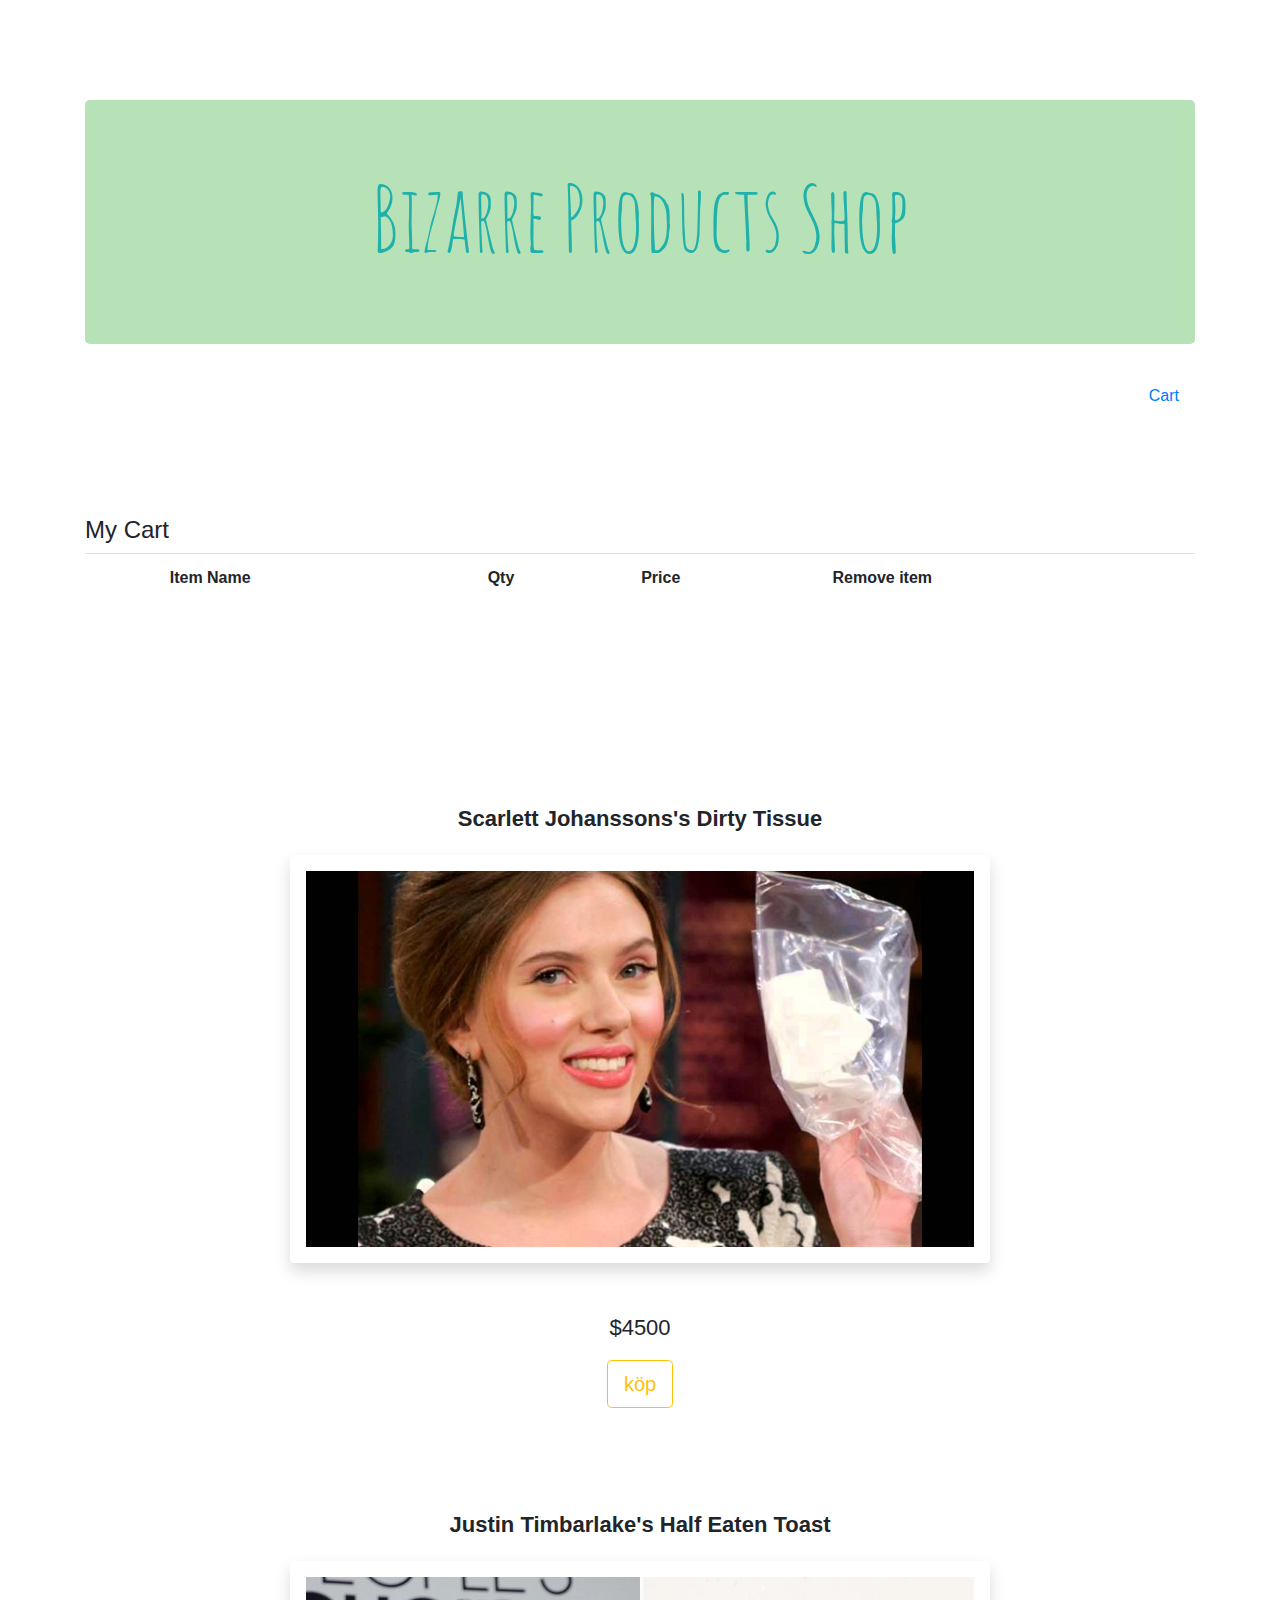
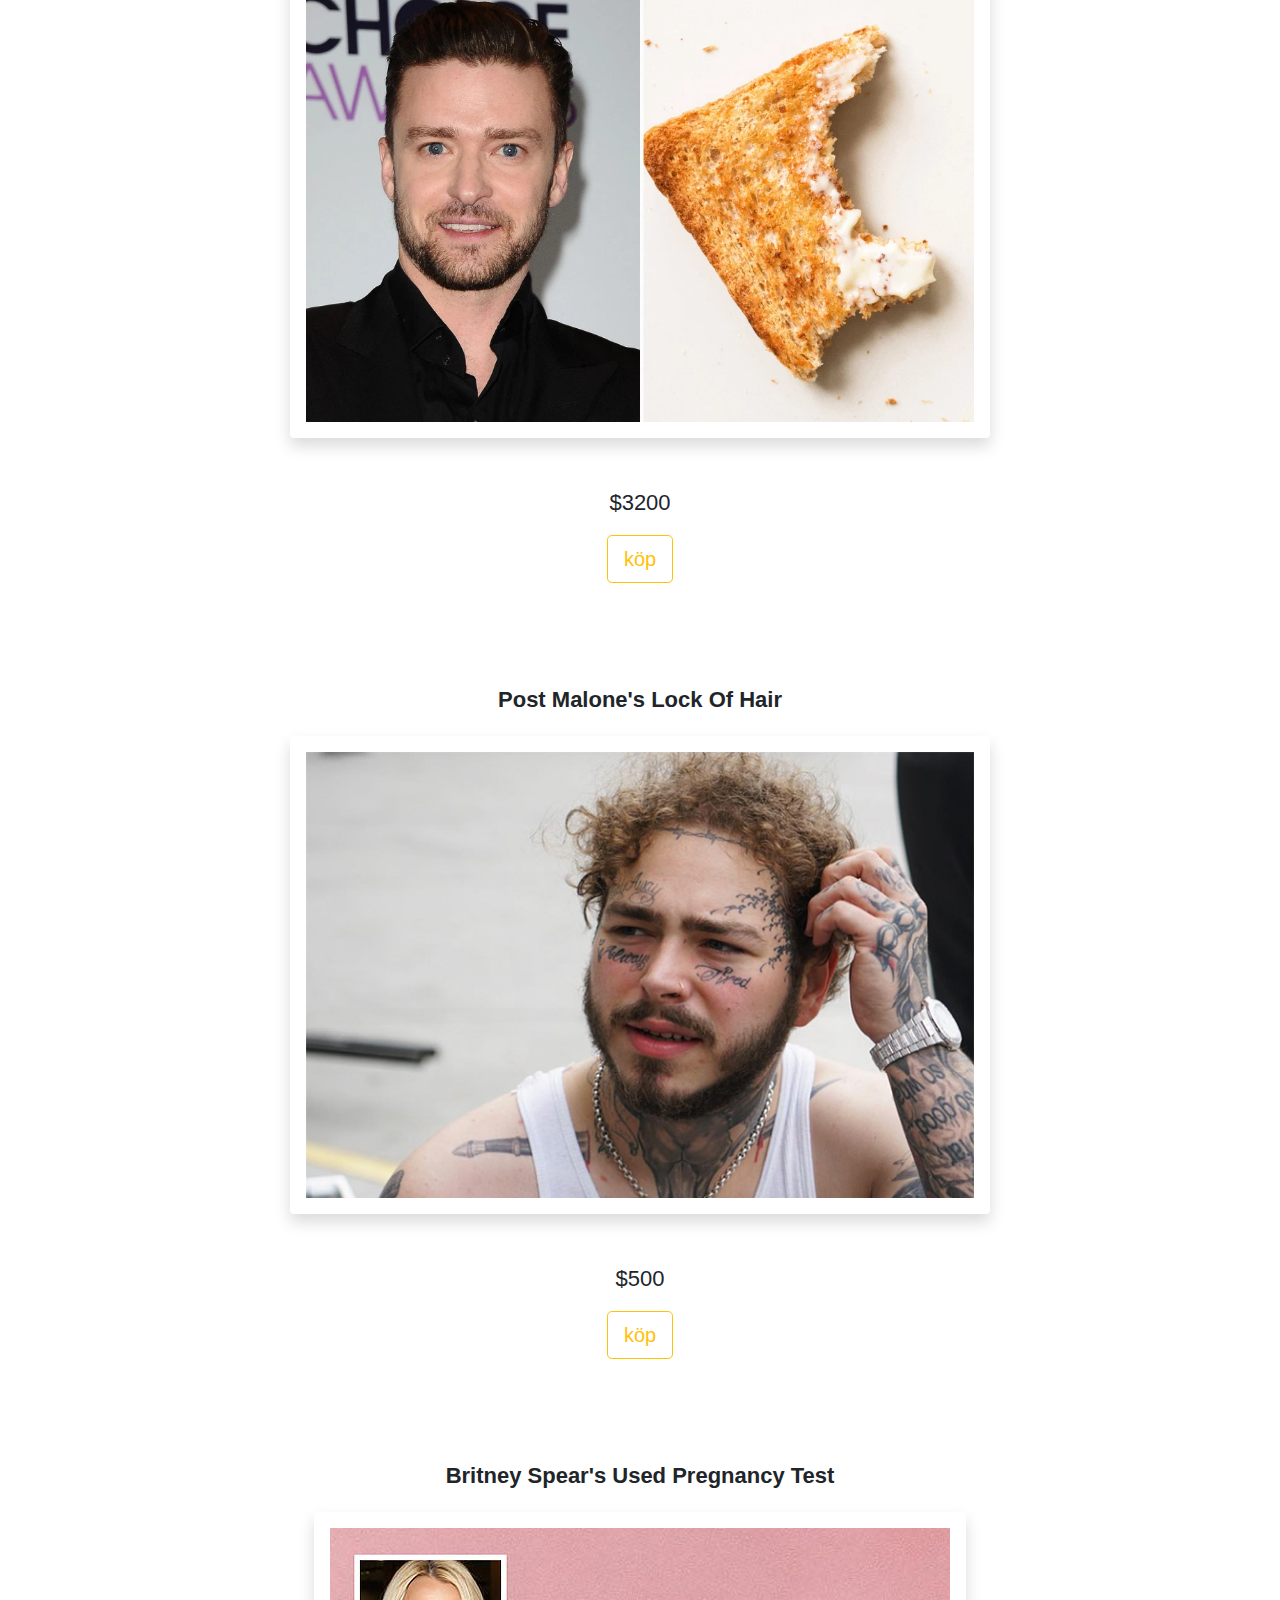
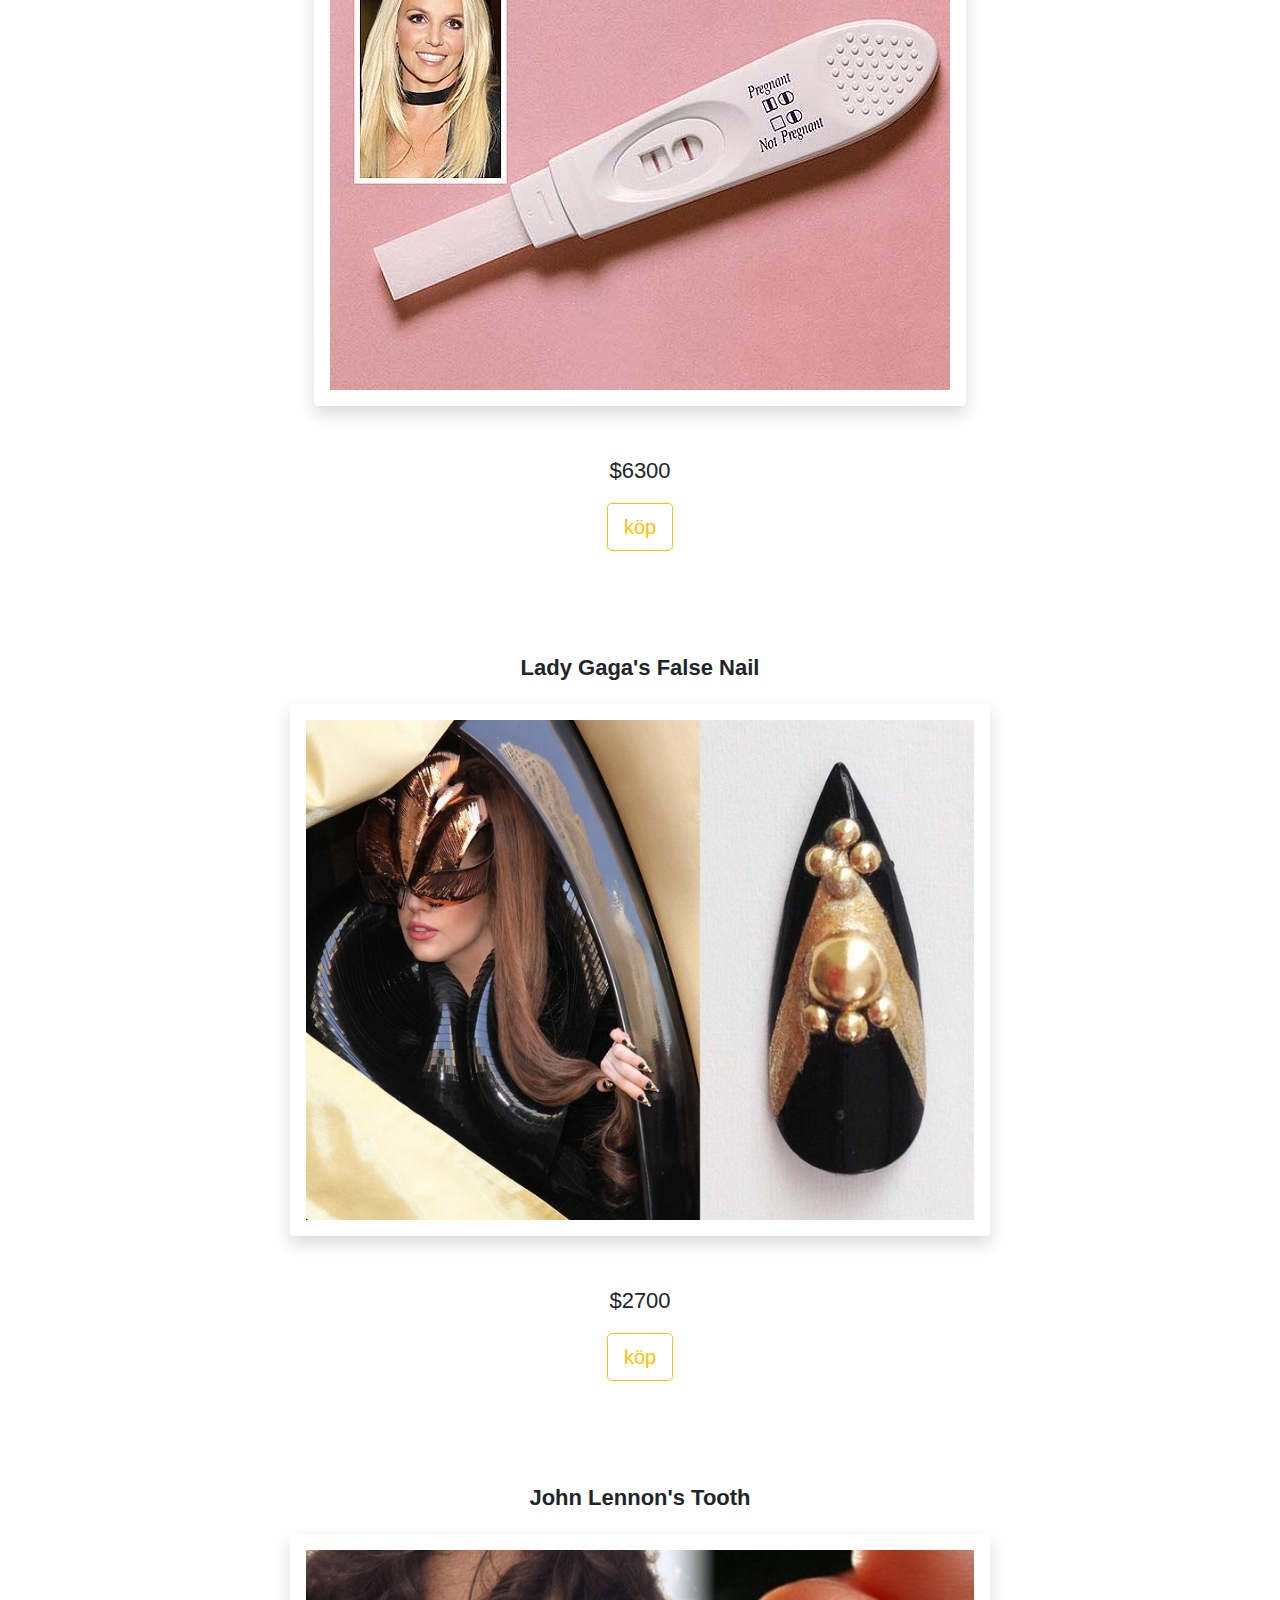
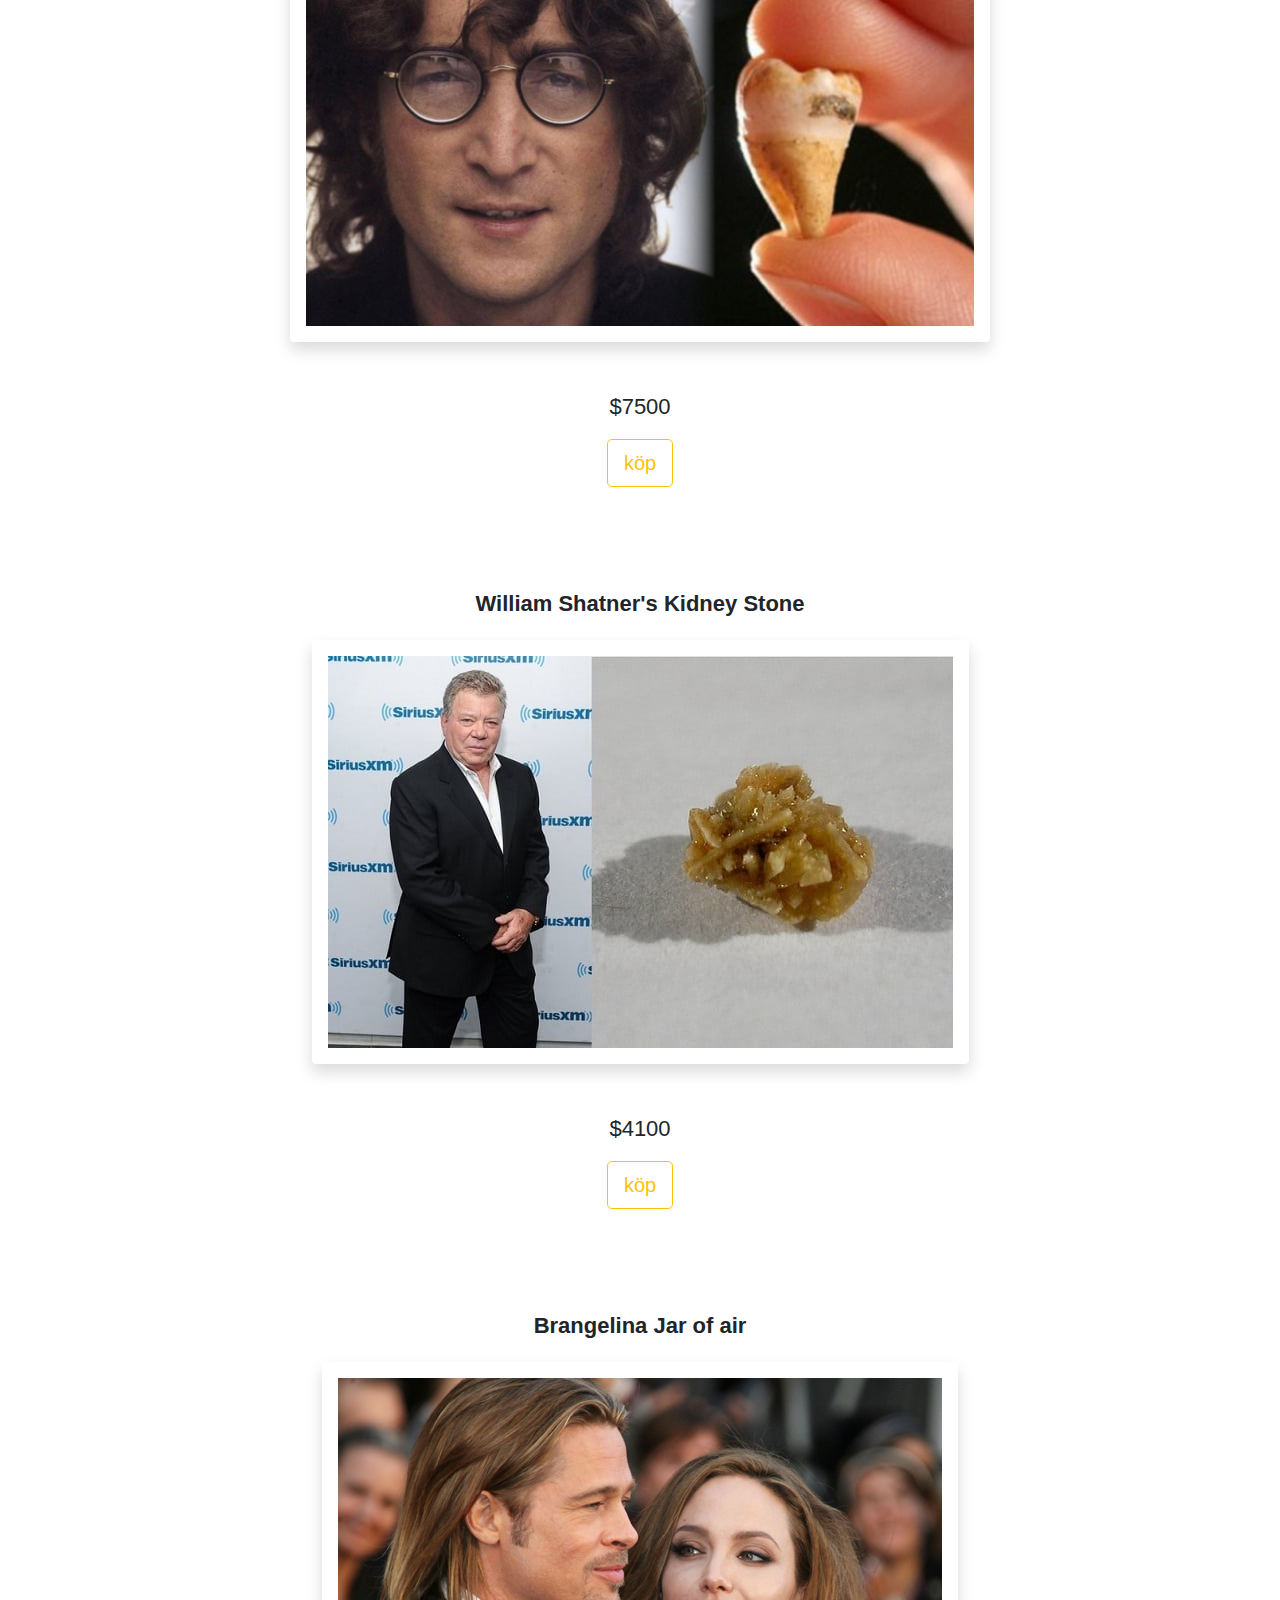
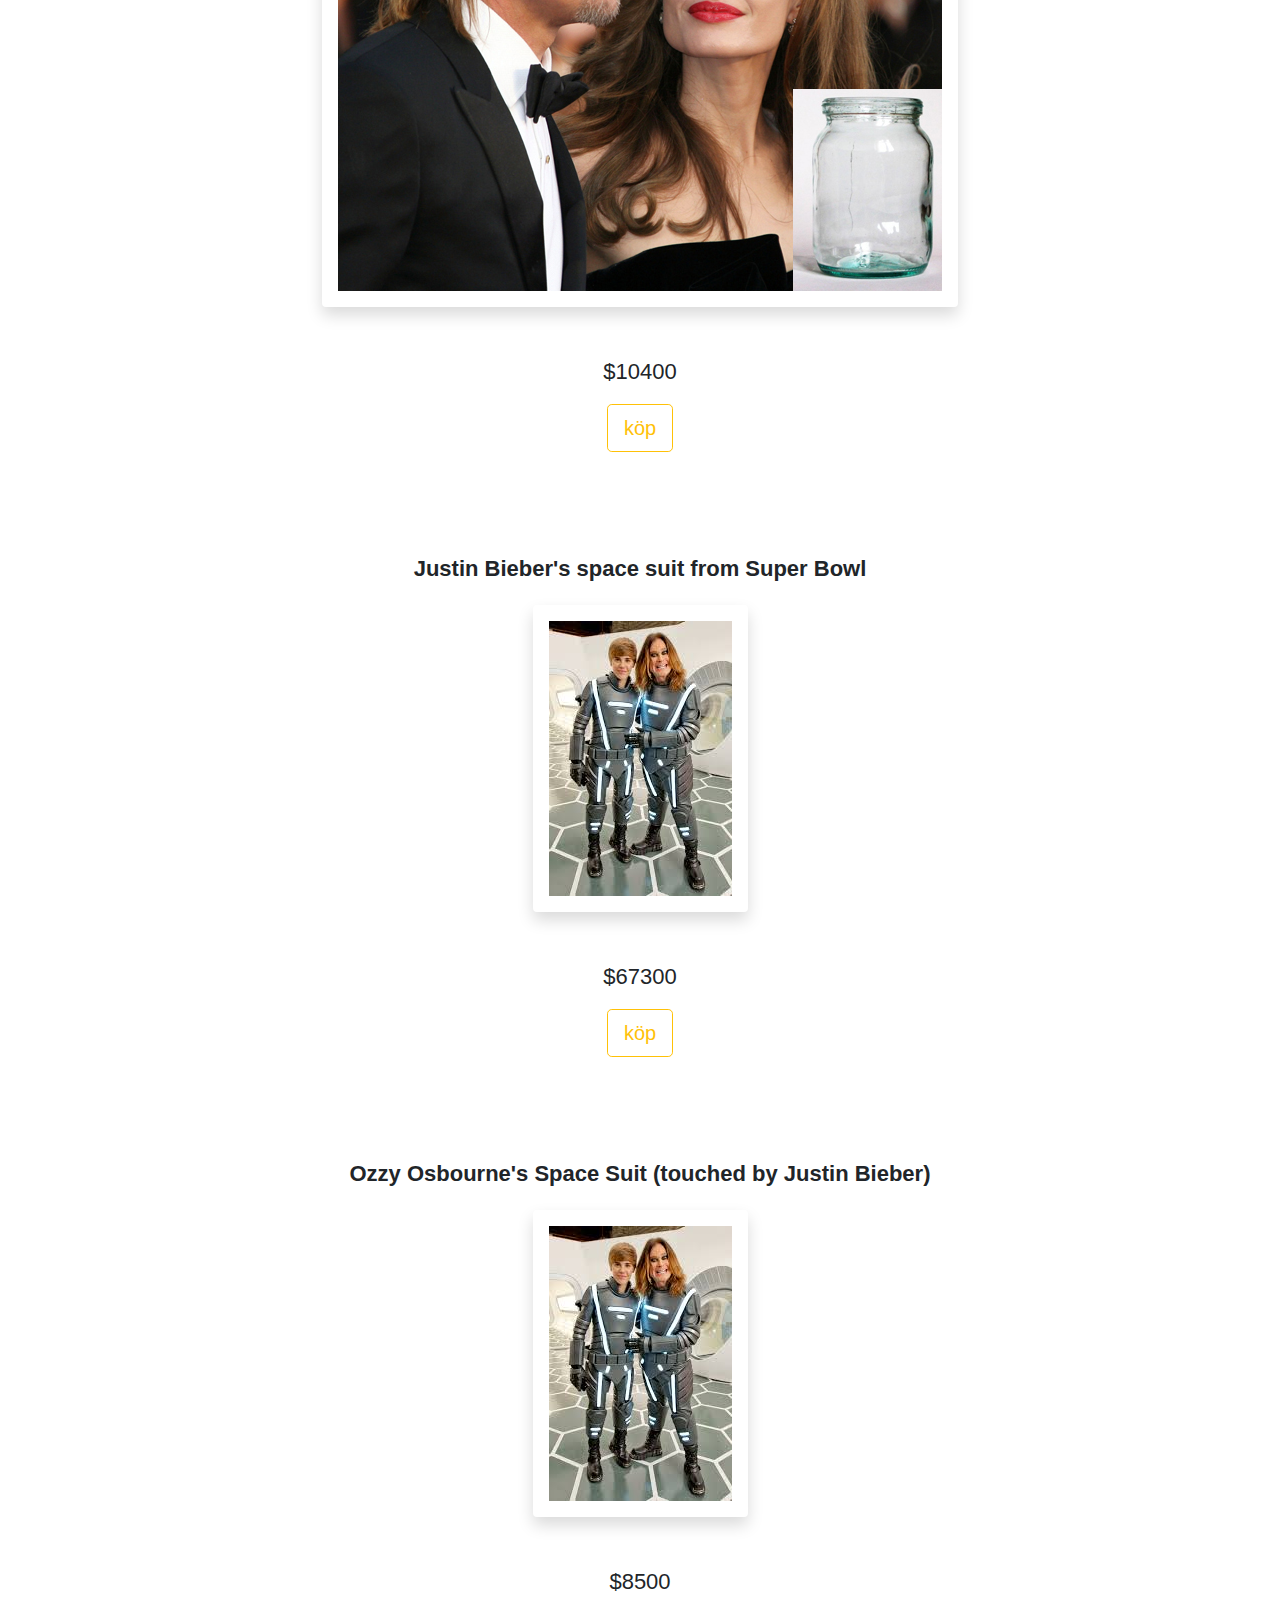
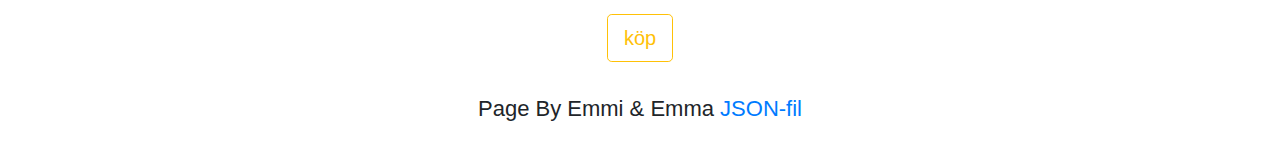
==== commit 8d3ed968: "Merge branch 'master' into a" ====
--- a/index.html
+++ b/index.html
@@ -1,65 +1,69 @@
 <!DOCTYPE html>
 <html lang="en">
-<head>
-   <meta charset="UTF-8">
-   <meta name="viewport" content="width=device-width, initial-scale=1.0">
-   <meta http-equiv="X-UA-Compatible" content="ie=edge">
-   <title>Shoppig cart</title>
-   <link rel="stylesheet" href="https://stackpath.bootstrapcdn.com/bootstrap/4.3.1/css/bootstrap.min.css" integrity="sha384-ggOyR0iXCbMQv3Xipma34MD+dH/1fQ784/j6cY/iJTQUOhcWr7x9JvoRxT2MZw1T" crossorigin="anonymous">
-   <link rel='stylesheet' href='https://use.fontawesome.com/releases/v5.7.0/css/all.css' integrity='sha384-lZN37f5QGtY3VHgisS14W3ExzMWZxybE1SJSEsQp9S+oqd12jhcu+A56Ebc1zFSJ' crossorigin='anonymous'>
-   <link href="https://fonts.googleapis.com/css?family=Amatic+SC" rel="stylesheet">
-   <link rel="stylesheet" href="style.css">
-</head>
 
-<body>
+  <head>
+    <meta charset="UTF-8" />
+    <meta name="viewport" content="width=device-width, initial-scale=1.0" />
+    <meta http-equiv="X-UA-Compatible" content="ie=edge" />
+    <title>Shoppig cart</title>
+    <link
+      rel="stylesheet"
+      href="https://stackpath.bootstrapcdn.com/bootstrap/4.3.1/css/bootstrap.min.css"
+      integrity="sha384-ggOyR0iXCbMQv3Xipma34MD+dH/1fQ784/j6cY/iJTQUOhcWr7x9JvoRxT2MZw1T"
+      crossorigin="anonymous"
+    />
+    <link
+      rel="stylesheet"
+      href="https://use.fontawesome.com/releases/v5.7.0/css/all.css"
+      integrity="sha384-lZN37f5QGtY3VHgisS14W3ExzMWZxybE1SJSEsQp9S+oqd12jhcu+A56Ebc1zFSJ"
+      crossorigin="anonymous"
+    />
+    <link
+      href="https://fonts.googleapis.com/css?family=Amatic+SC"
+      rel="stylesheet"
+    />
+    <link rel="stylesheet" href="style.css" />
+  </head>
 
-   <div class="container">
+  <body>
+    <div class="container">
+      <div class="jumbotron center">
+        <h1>Bizarre Products Shop</h1>
+      </div>
 
-       <div class="jumbotron center">
-           <h1>Bizarre Product Shop</h1>
-       </div>
-  
-       <nav>
-          <ul class="nav justify-content-end">
-            <li class="nav-item">
-              <a class="nav-link" href="orderpage.html">Cart <i class='fas fa-cart-arrow-down'></i></a>
-            </li>
-          </ul>
-        </nav>
+      <nav>
+        <ul class="nav justify-content-end">
+          <li class="nav-item">
+            <a class="nav-link" href="orderpage.html"
+              >Cart <i class="fas fa-cart-arrow-down"></i
+            ></a>
+          </li>
+        </ul>
+      </nav>
 
-
-<div id="cart-container">
-
+      <div id="cart-container">
         <h4>My Cart</h4>
         <table id="myCart" class="table">
-            <tr>
-                <th></th>
-                <th>Item Name</th>
-                <th>Qty</th>
-                <th>Price</th>
-                <th>Remove item</th>
-            </tr>
-            <tr id="cart-update"></tr>
+          <tr>
+            <th></th>
+            <th>Item Name</th>
+            <th>Qty</th>
+            <th>Price</th>
+            <th>Remove item</th>
+          </tr>
+          <tr id="cart-update"></tr>
+        </table>
+      </div>
 
-        </table>
-</div>
+      <div id="content" class="list-position"></div>
 
-   <div id="content" class="list-position"></div>
+      <footer class="page-footer">
+        <p>Page By Emmi & Emma <a href="items.json">JSON-fil</a></p>
+      </footer>
+    </div>
+    <!-- container-->
 
-   
-
-   <footer class="page-footer">
-      <p>Page By Emmi & Emma</p>
-      </footer>
-
-   </div> <!-- container-->
-
-
-   <script src="https://cdnjs.cloudflare.com/ajax/libs/jquery/3.3.1/jquery.js"></script>
-   <script src="script-index.js"></script>
-</body>
-</html>
-
-
-
-
+    <script src="https://cdnjs.cloudflare.com/ajax/libs/jquery/3.3.1/jquery.js"></script>
+    <script src="script-index.js"></script>
+  </body>
+</html>--- a/style.css
+++ b/style.css
@@ -1,94 +1,94 @@
-h1{
-    text-align: center;
-    color: lightseagreen;
-    font-family: 'Amatic SC', cursive;
-    font-size: 90px;
+h1 {
+  text-align: center;
+  color: lightseagreen;
+  font-family: "Amatic SC", cursive;
+  font-size: 90px;
+}
+p {
+  font-size: 22px;
 }
 
-.jumbotron{
-margin-top: 100px;
+.jumbotron {
+  margin-top: 100px;
 }
 
-.items{
-   text-align: center;
-   padding-top:  100px;
-
+.items {
+  text-align: center;
+  padding-top: 100px;
 }
 
-p{
-    font-size: 22px;
-}
-#img{
-    max-width: 700px;
-    margin: 20px;
-    padding: 20px;
+#img {
+  max-width: 700px;
+  margin: 20px;
+  padding: 20px;
 }
 
-.center{
-    background-color: rgb(183, 226, 183)
+.center {
+  background-color: rgb(183, 226, 183);
 }
 
-
-.table-img{
-    width: 50px;
-    height: auto;
+.table-img {
+  width: 50px;
+  height: auto;
 }
 
-.list-position{
-    display: inline;
+.list-position {
+  display: inline;
 }
 
-.list-img{
-    height: 150px;
-    margin: 0 auto;
+.list-img {
+  height: 150px;
+  margin: 0 auto;
 }
 
-
 input::-webkit-outer-spin-button,
-input::-webkit-inner-spin-button{
-    -webkit-appearance: none;
+input::-webkit-inner-spin-button {
+  -webkit-appearance: none;
 }
 
-.content{
-    padding: 150px;
+.content {
+  padding: 150px;
 }
 
-#cart-container{
-    margin-top: 100px;
-    margin-bottom: 100px;
+#cart-container {
+  margin-top: 100px;
+  margin-bottom: 100px;
 }
 
-form{
-    width: 550px;
-    margin: 0 auto;
-    margin-bottom: 200px;
+form {
+  width: 550px;
+  margin: 0 auto;
+  margin-bottom: 200px;
 }
 
-label{
-    margin-top: 20px;
+label {
+  margin-top: 20px;
 }
 
-.page-footer{
-    margin: 30px;
-    text-align: center;
+.page-footer {
+  margin: 30px;
+  text-align: center;
 }
 
-#submit{
-    margin-top: 30px;
+#submit {
+  margin-top: 30px;
 }
 
-.empty-msg{
-    display: none;
-    text-align: center;
-    padding-top: 40px;
-    padding-bottom: 100px;
+.empty-msg {
+  display: none;
+  text-align: center;
+  padding-top: 40px;
+  padding-bottom: 100px;
 }
 
-.smiley{
-    width: 220px;
-    margin-bottom: 50px;
+.smiley {
+  width: 220px;
+  margin-bottom: 50px;
 }
 
+/* Formulärvalidering*/
+
+/*
 .form-error{
     color: red;
     margin-top: 5px;
@@ -105,4 +105,27 @@
 #submit:hover{
     background-color: rgb(143, 170, 94);
     color: #ffffff
-}+}
+
+
+/* orderbekräftelse (page = succeed)*/
+
+#succeed {
+  text-align: center;
+  border: solid black 1px;
+  margin: 10%;
+  margin-bottom: 5%;
+  padding: 10px;
+  color: indianred;
+  font-size: 20px;
+}
+
+#back-to-index {
+  border: solid rgba(192, 94, 94, 0.705) 1px;
+  padding: 5px;
+  color: rgb(255, 255, 255);
+  background-color: rgba(192, 94, 94, 0.705);
+  margin-left: 42%;
+  margin-top: 0;
+  border-radius: 5px;
+}
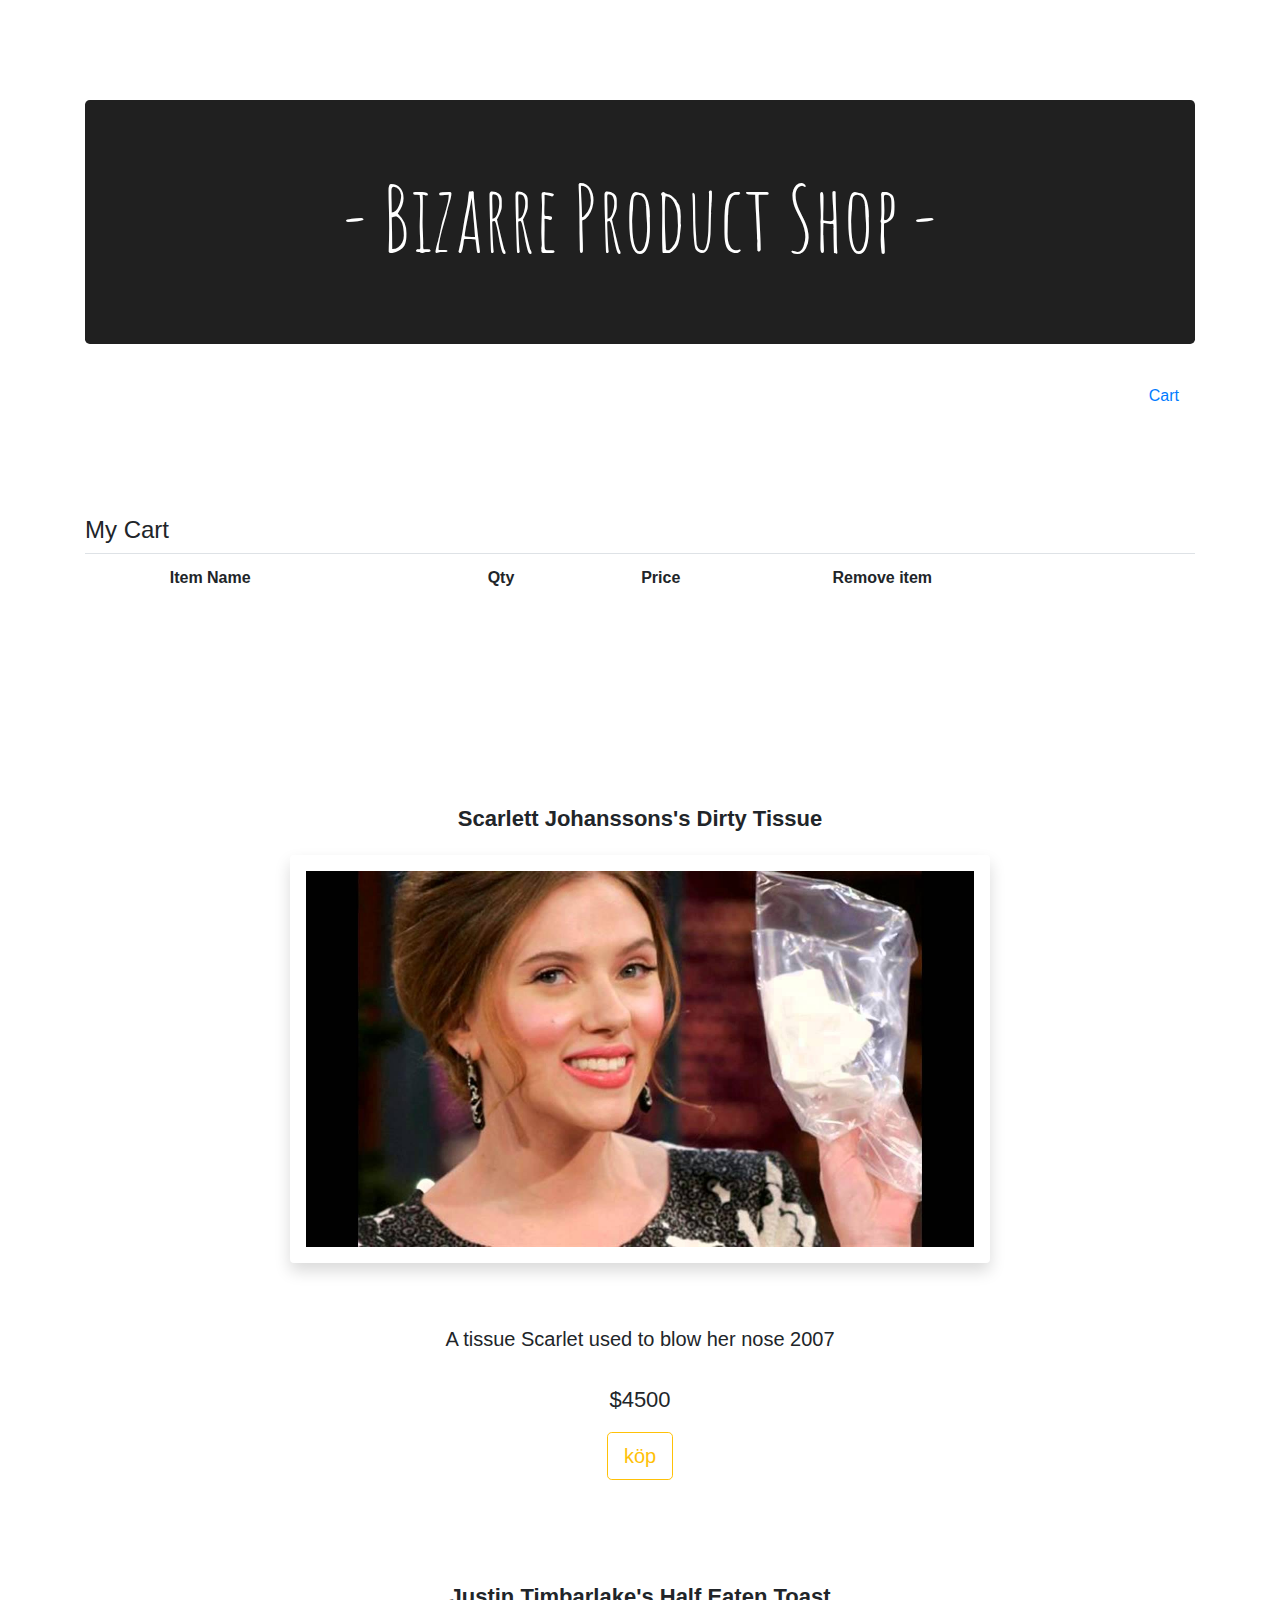
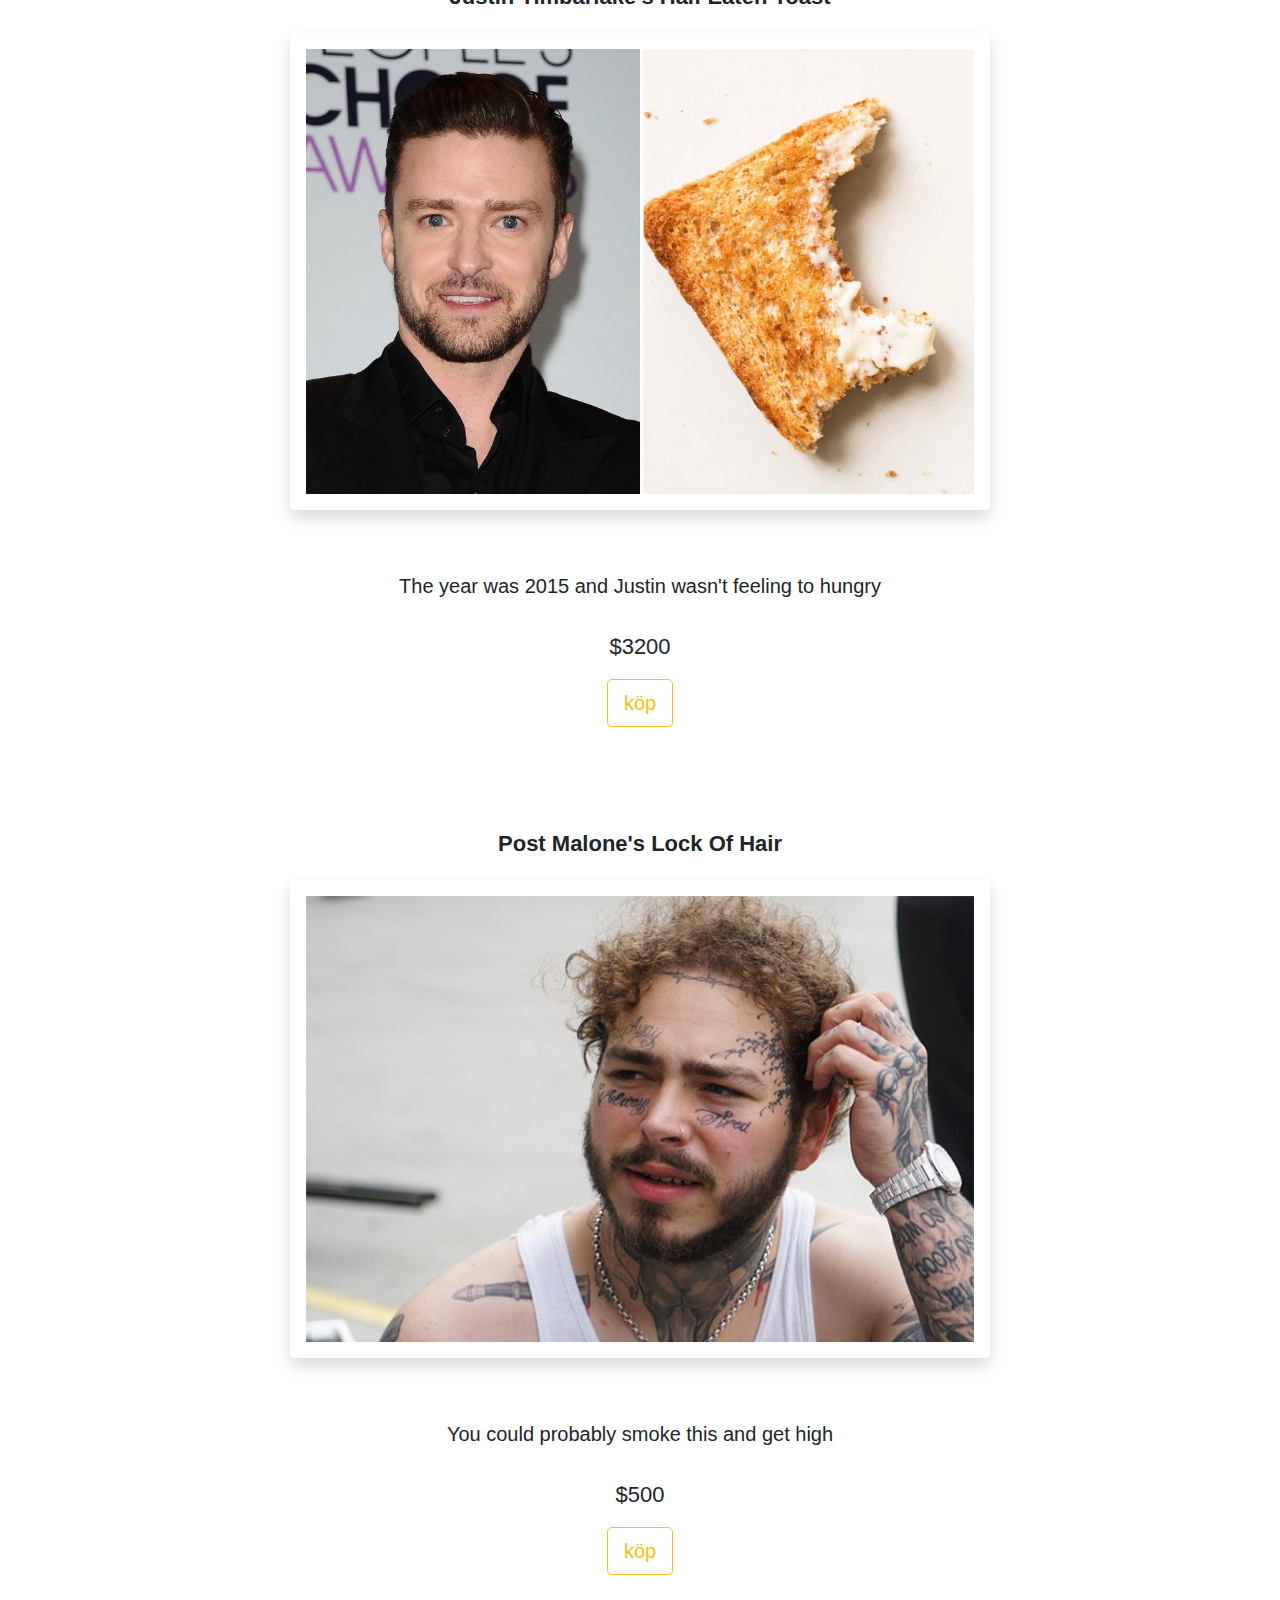
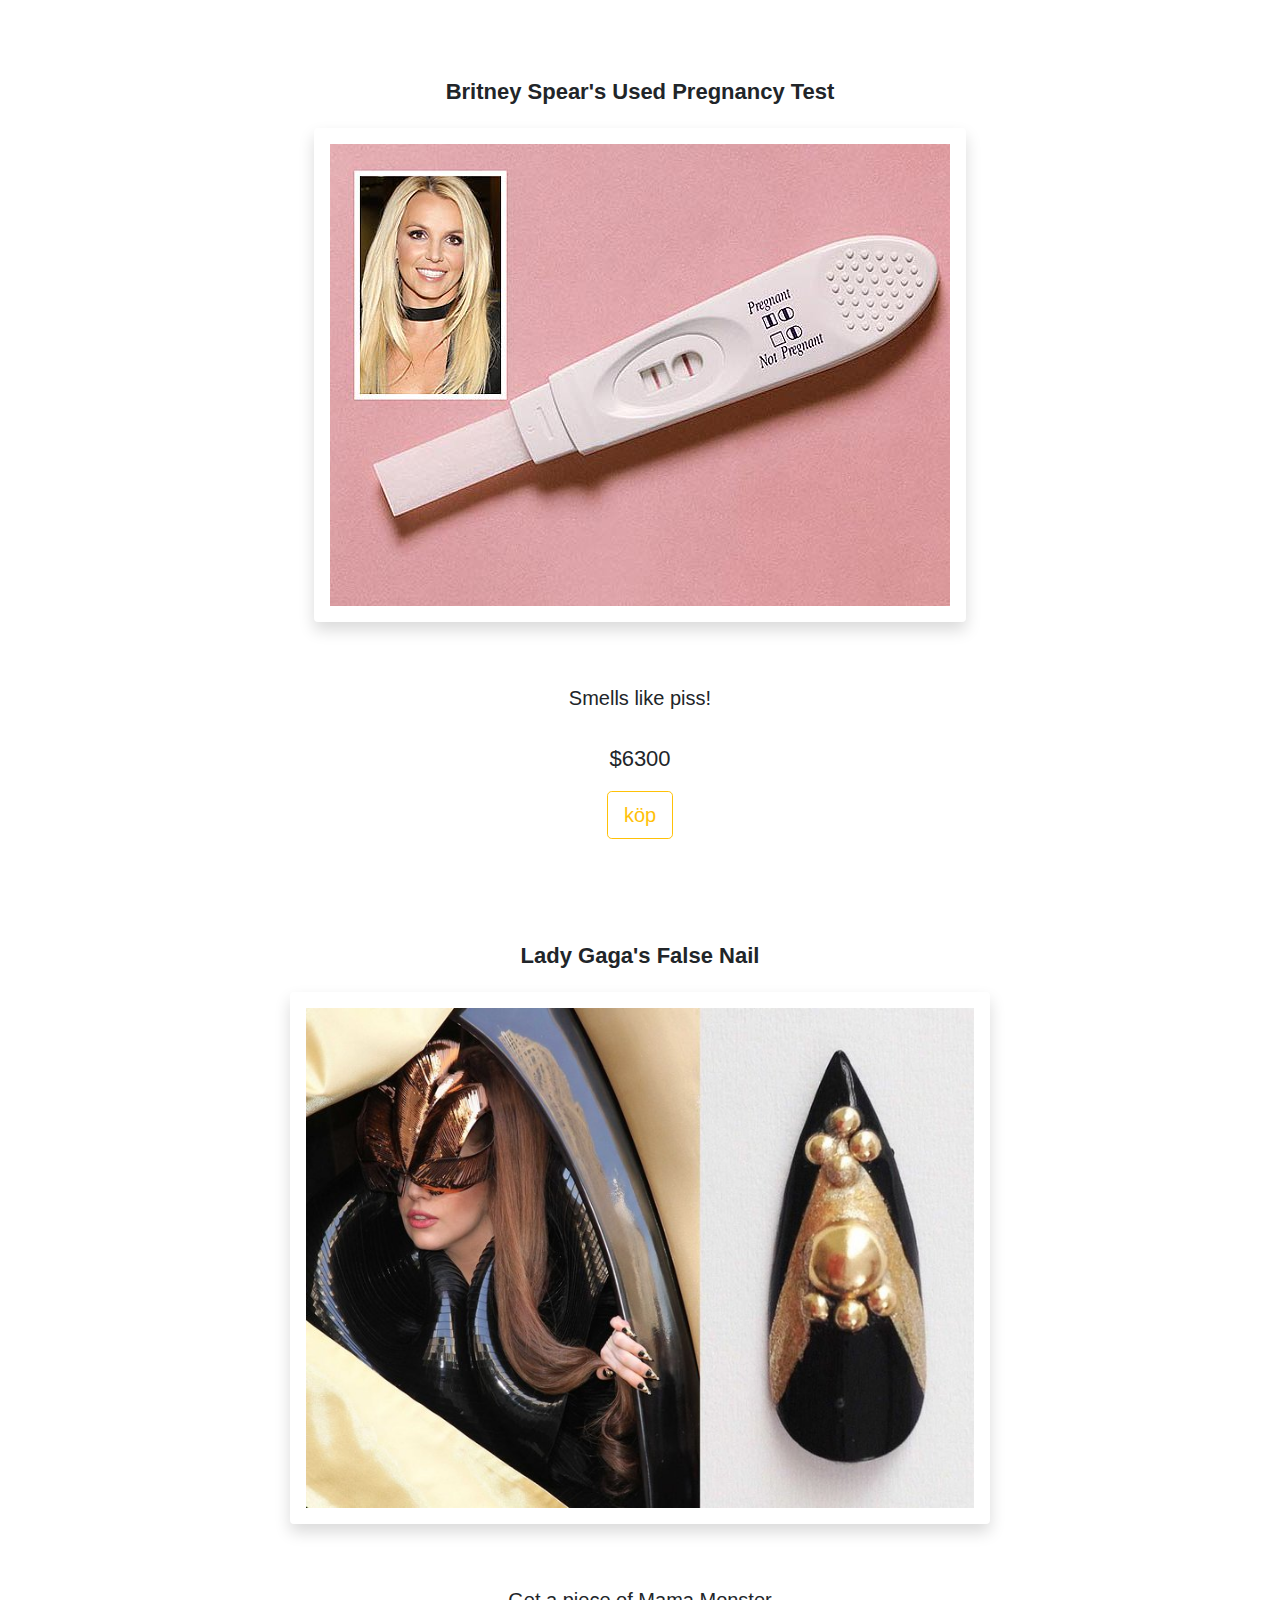
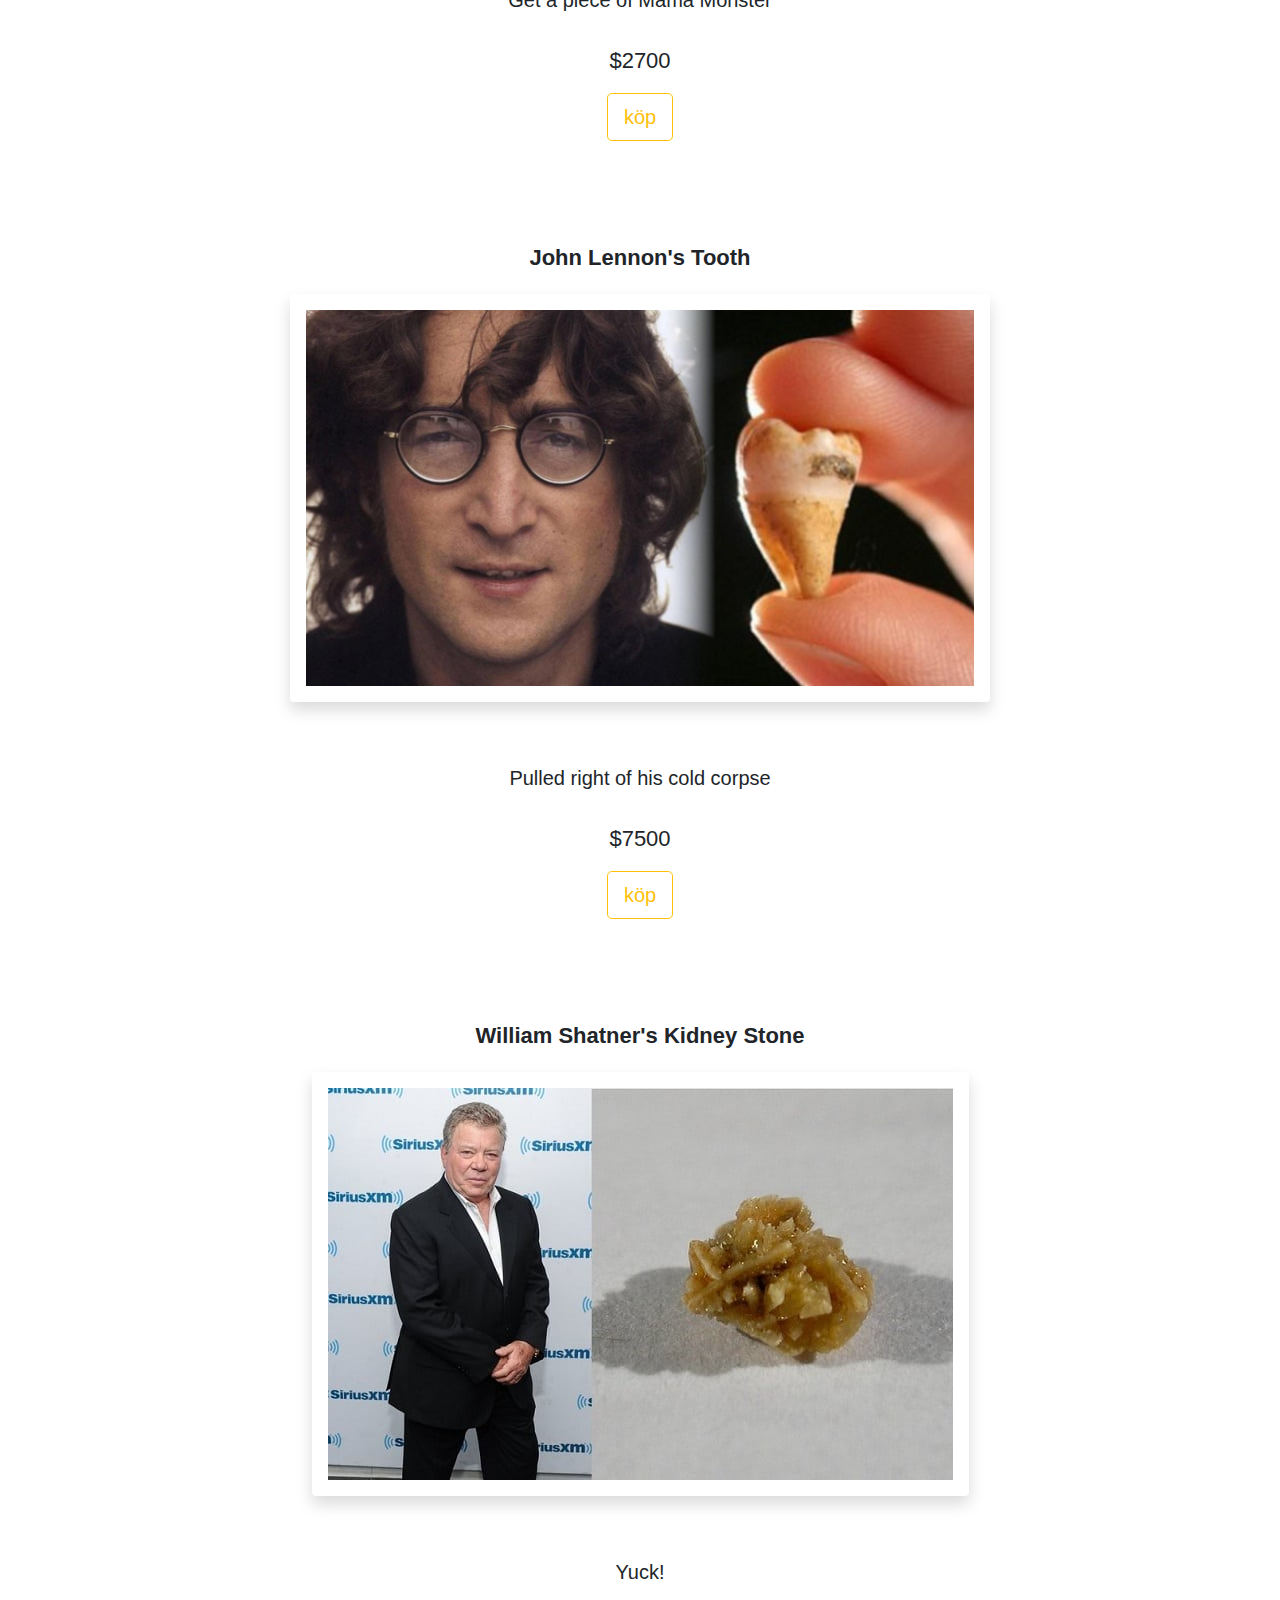
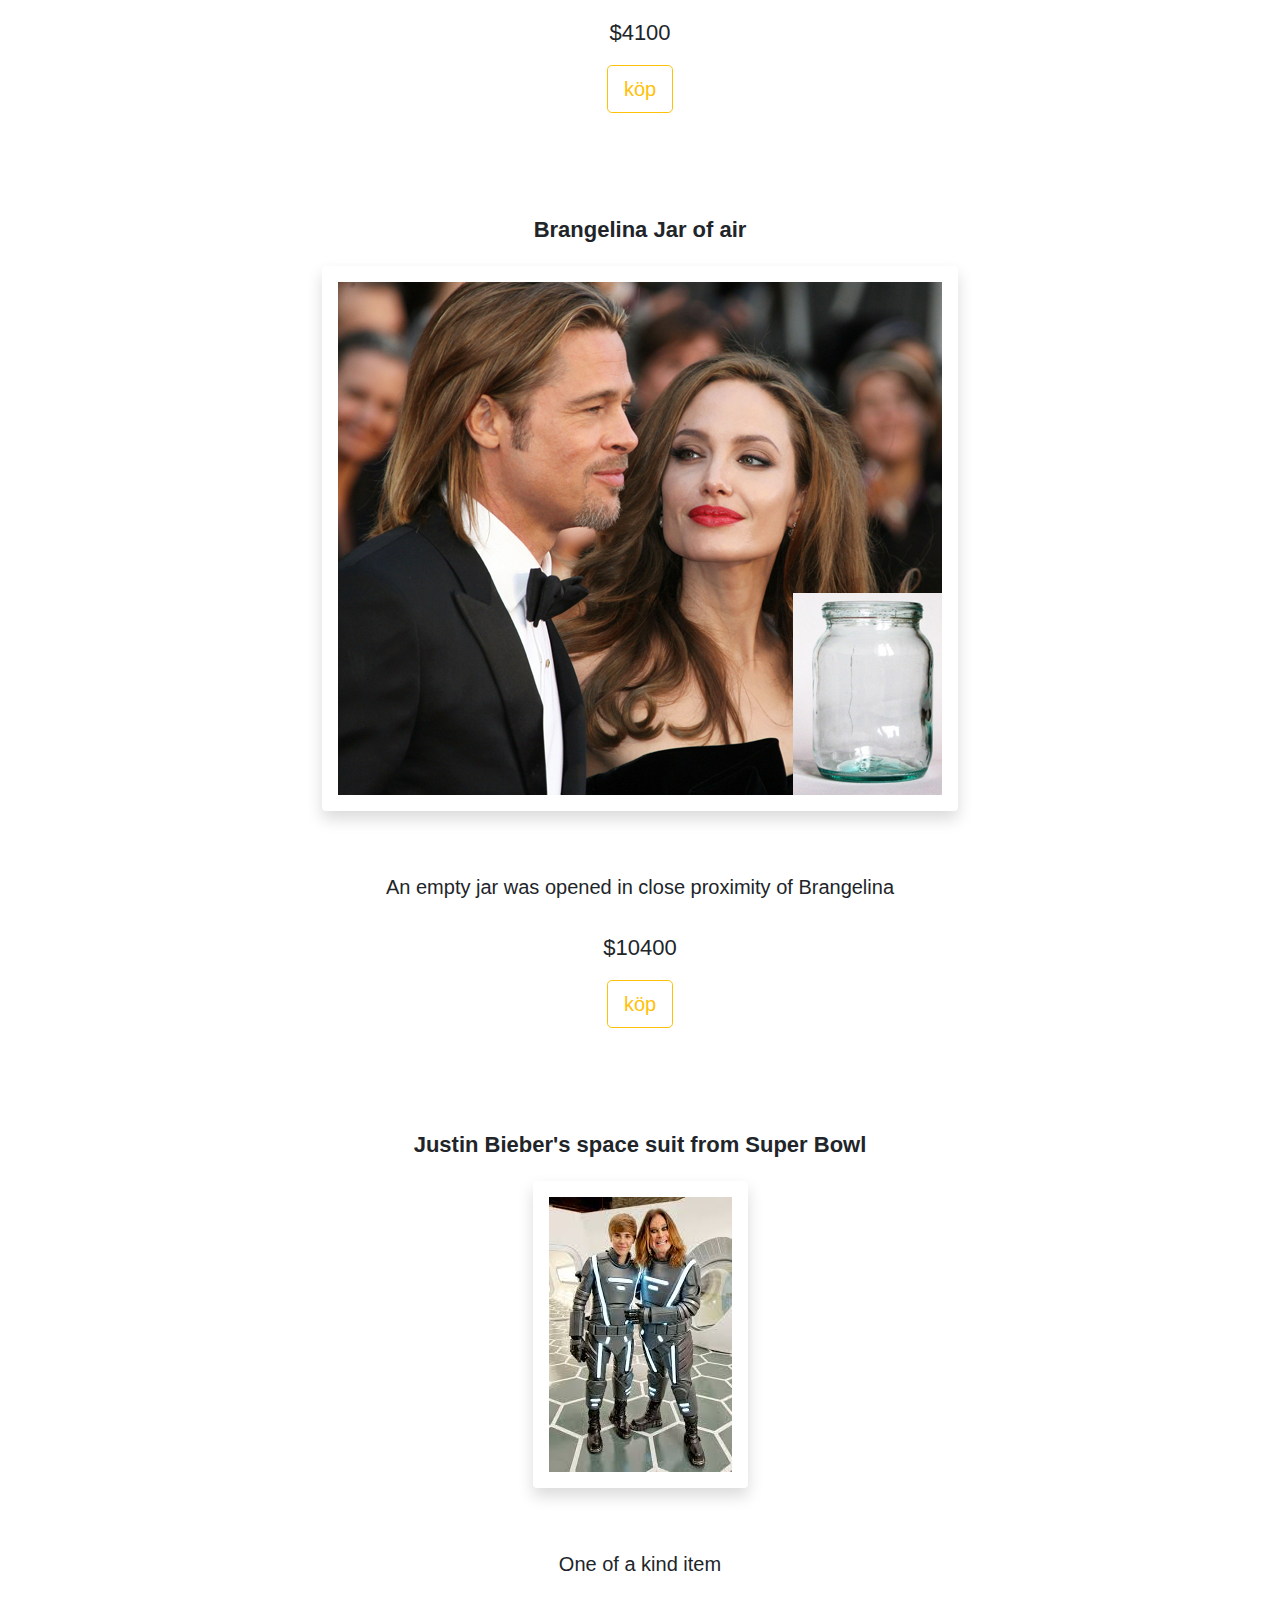
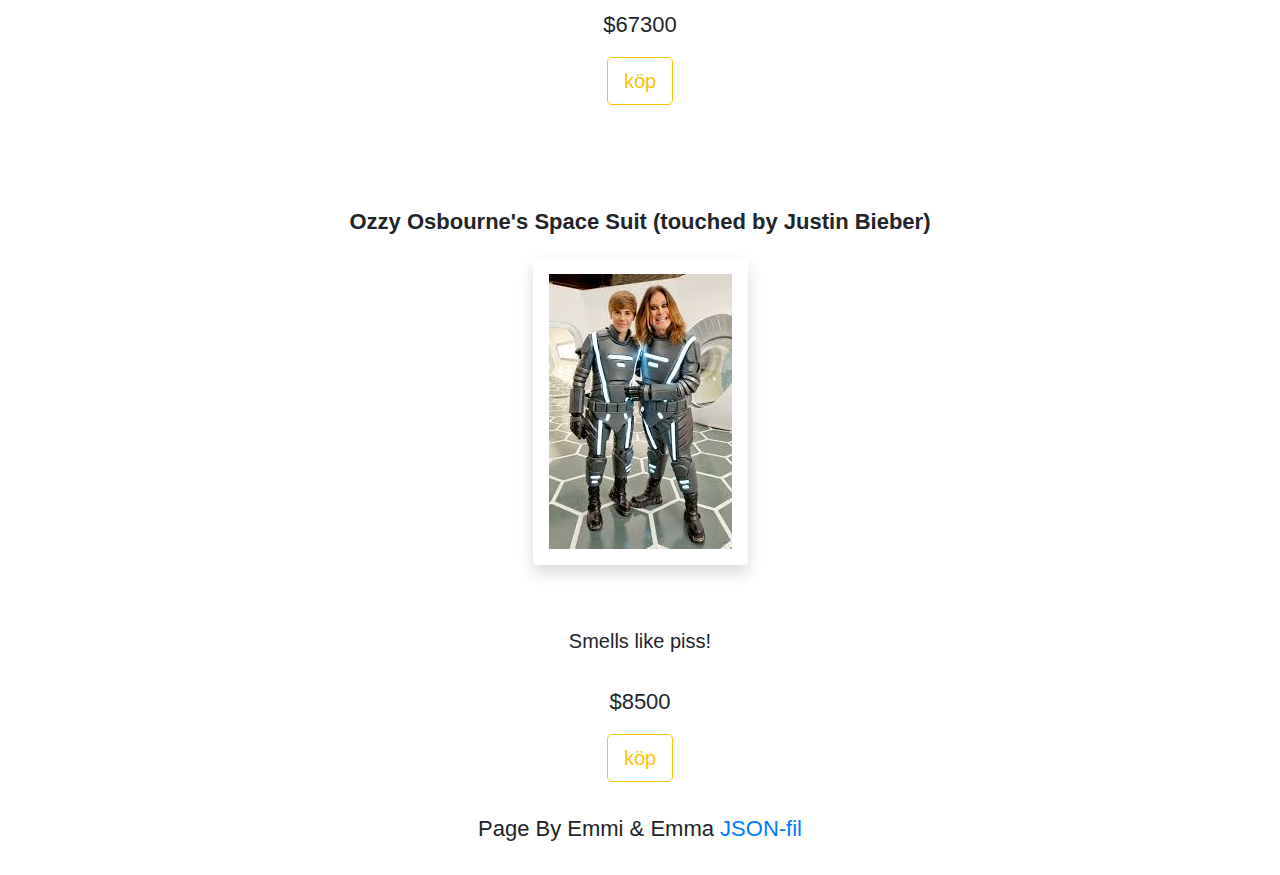
==== commit cb91cf72: "sista estetsiska" ====
--- a/index.html
+++ b/index.html
@@ -28,7 +28,7 @@
   <body>
     <div class="container">
       <div class="jumbotron center">
-        <h1>Bizarre Products Shop</h1>
+        <h1>- Bizarre Product Shop -</h1>
       </div>
 
       <nav>
@@ -56,7 +56,7 @@
       </div>
 
       <div id="content" class="list-position"></div>
-
+    
       <footer class="page-footer">
         <p>Page By Emmi & Emma <a href="items.json">JSON-fil</a></p>
       </footer>
--- a/style.css
+++ b/style.css
@@ -1,6 +1,6 @@
 h1 {
   text-align: center;
-  color: lightseagreen;
+  color: white;
   font-family: "Amatic SC", cursive;
   font-size: 90px;
 }
@@ -24,7 +24,7 @@
 }
 
 .center {
-  background-color: rgb(183, 226, 183);
+  background-color: #202020
 }
 
 .table-img {
@@ -88,7 +88,6 @@
 
 /* Formulärvalidering*/
 
-/*
 .form-error{
     color: red;
     margin-top: 5px;
@@ -129,3 +128,8 @@
   margin-top: 0;
   border-radius: 5px;
 }
+
+h5{
+    margin-top: 0px;
+}
+
